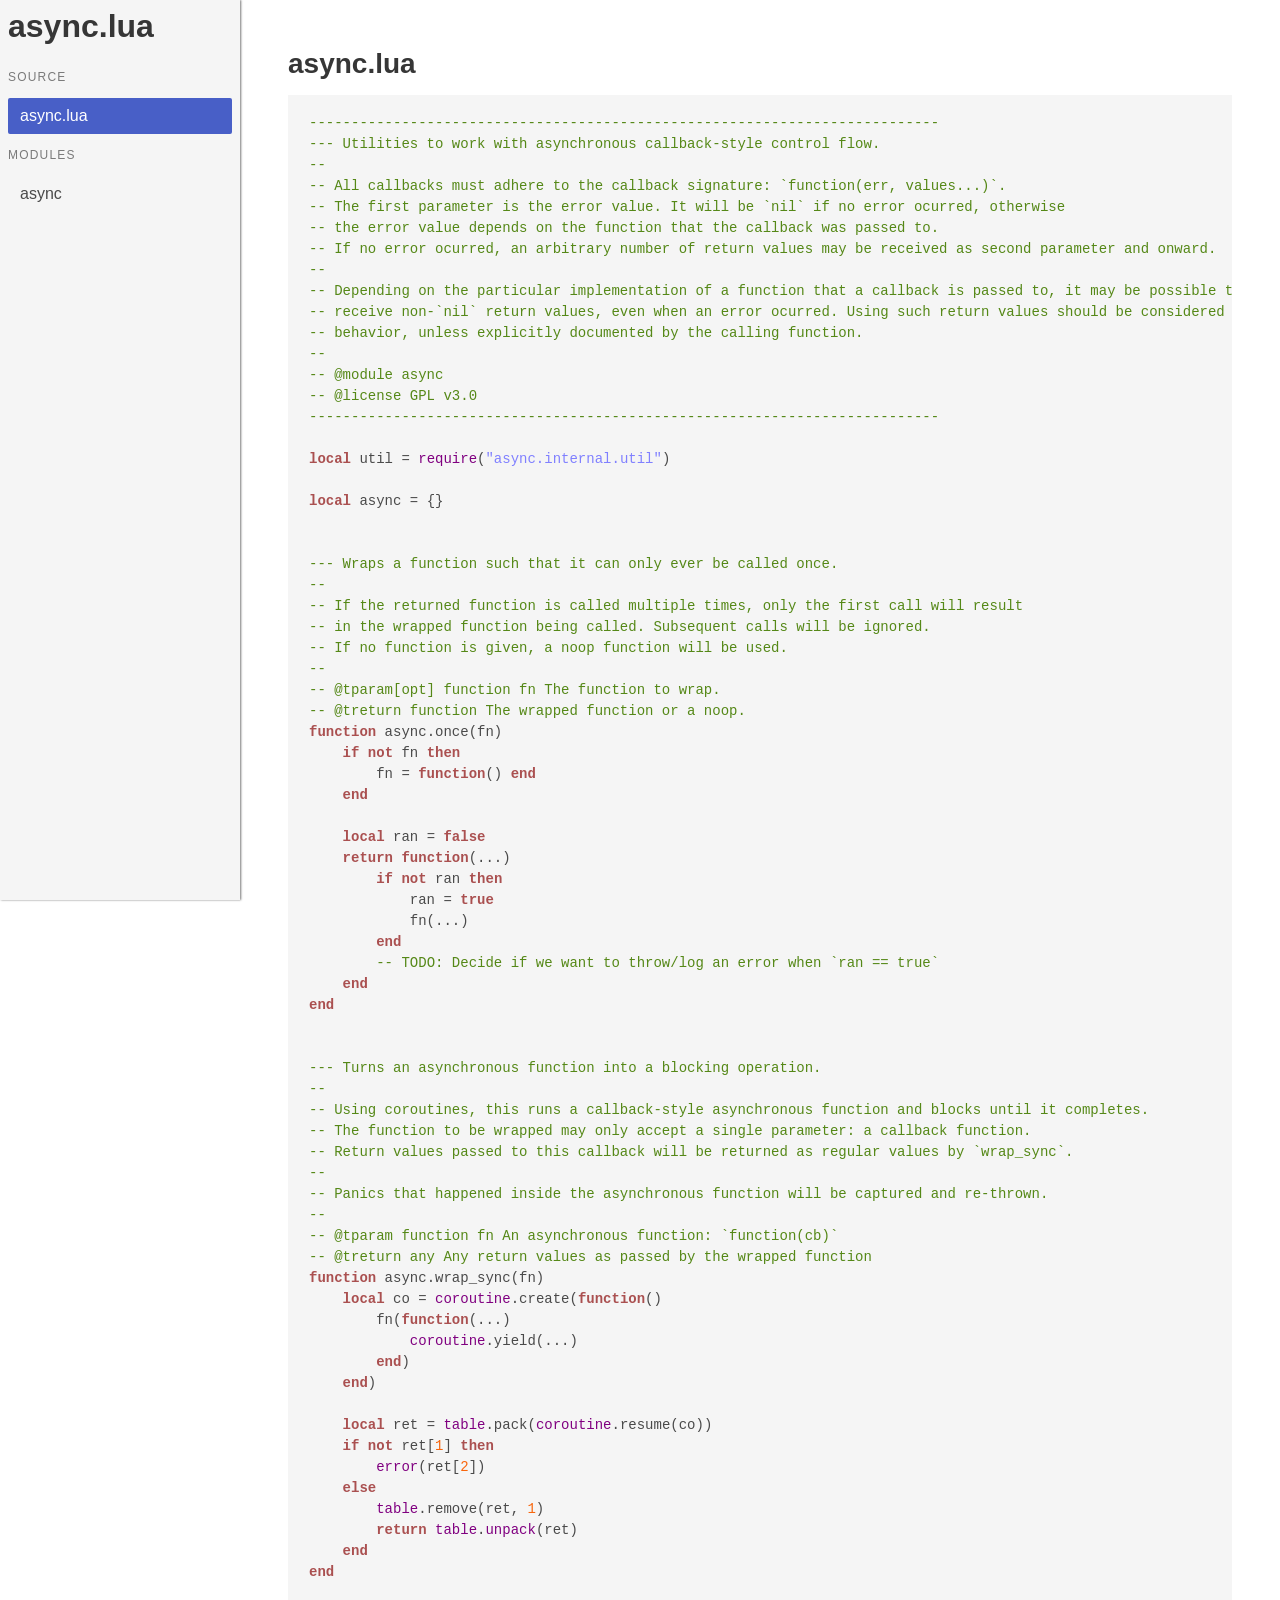
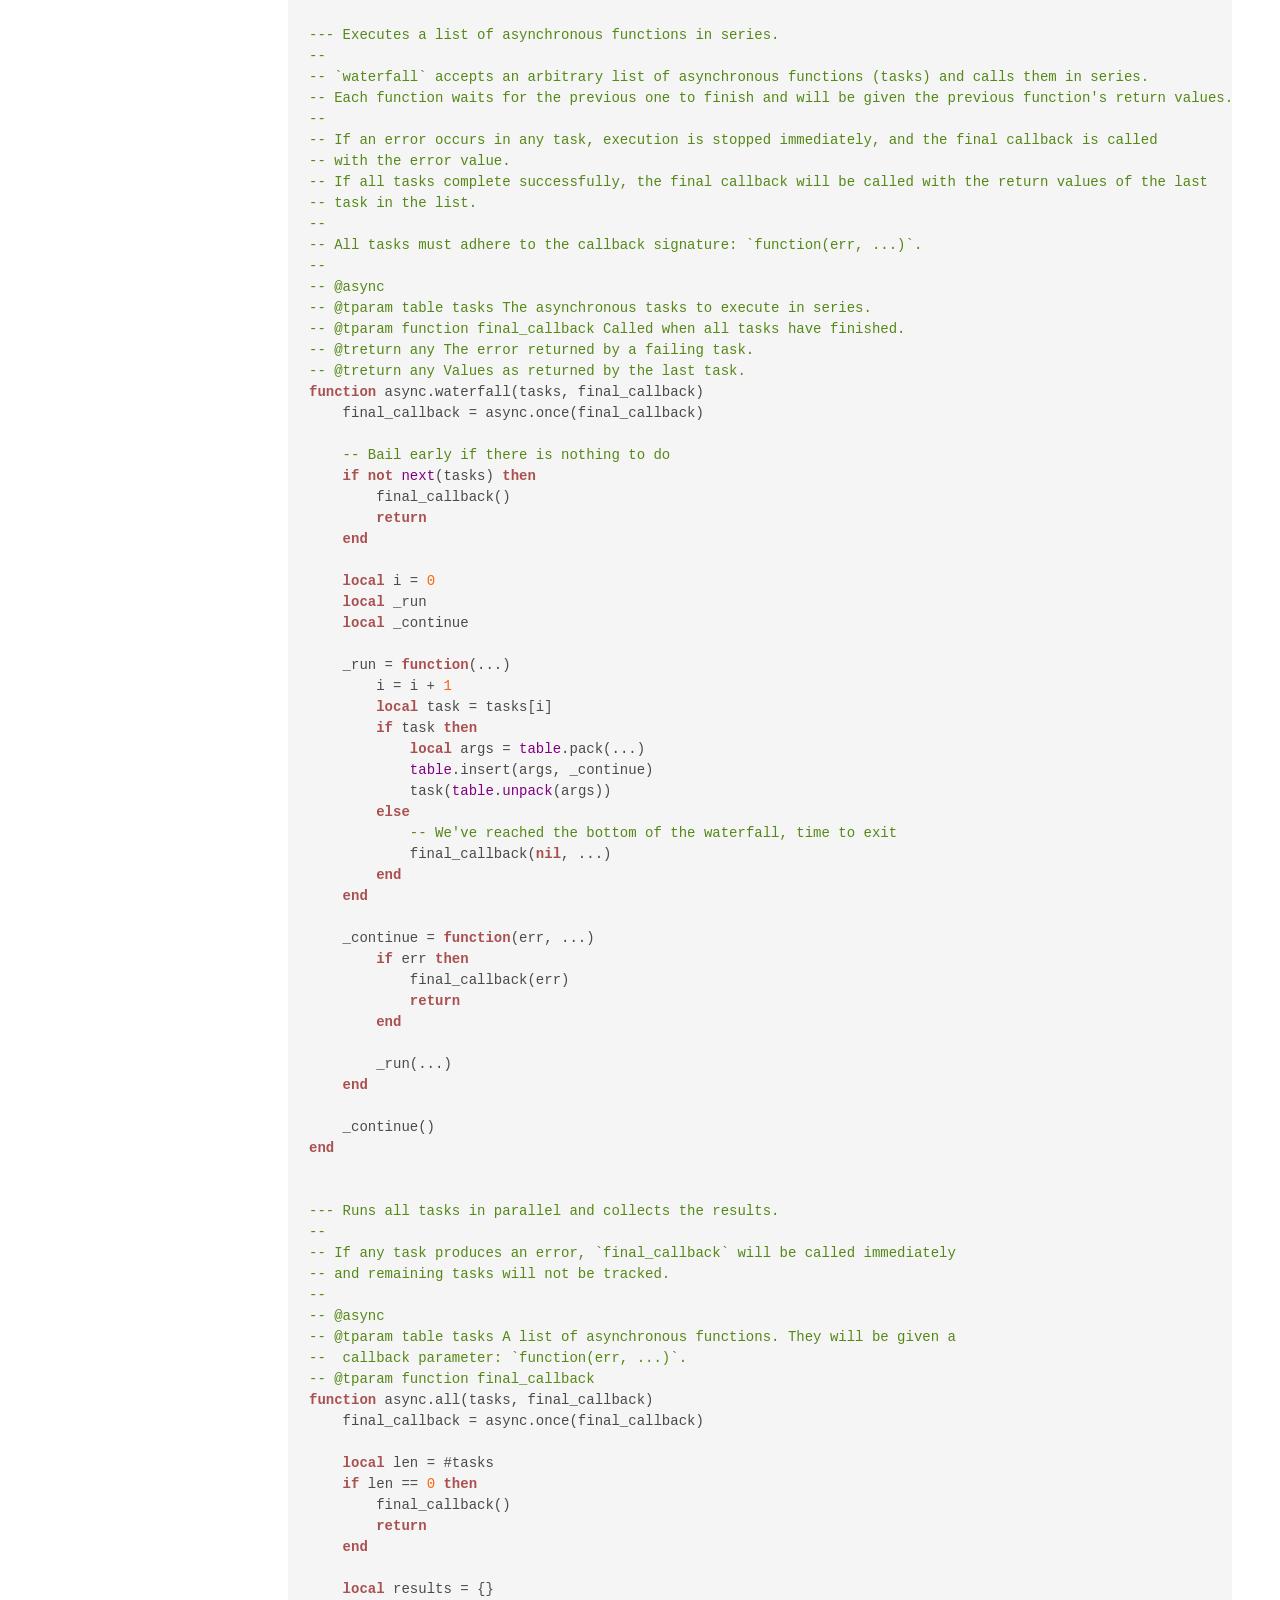
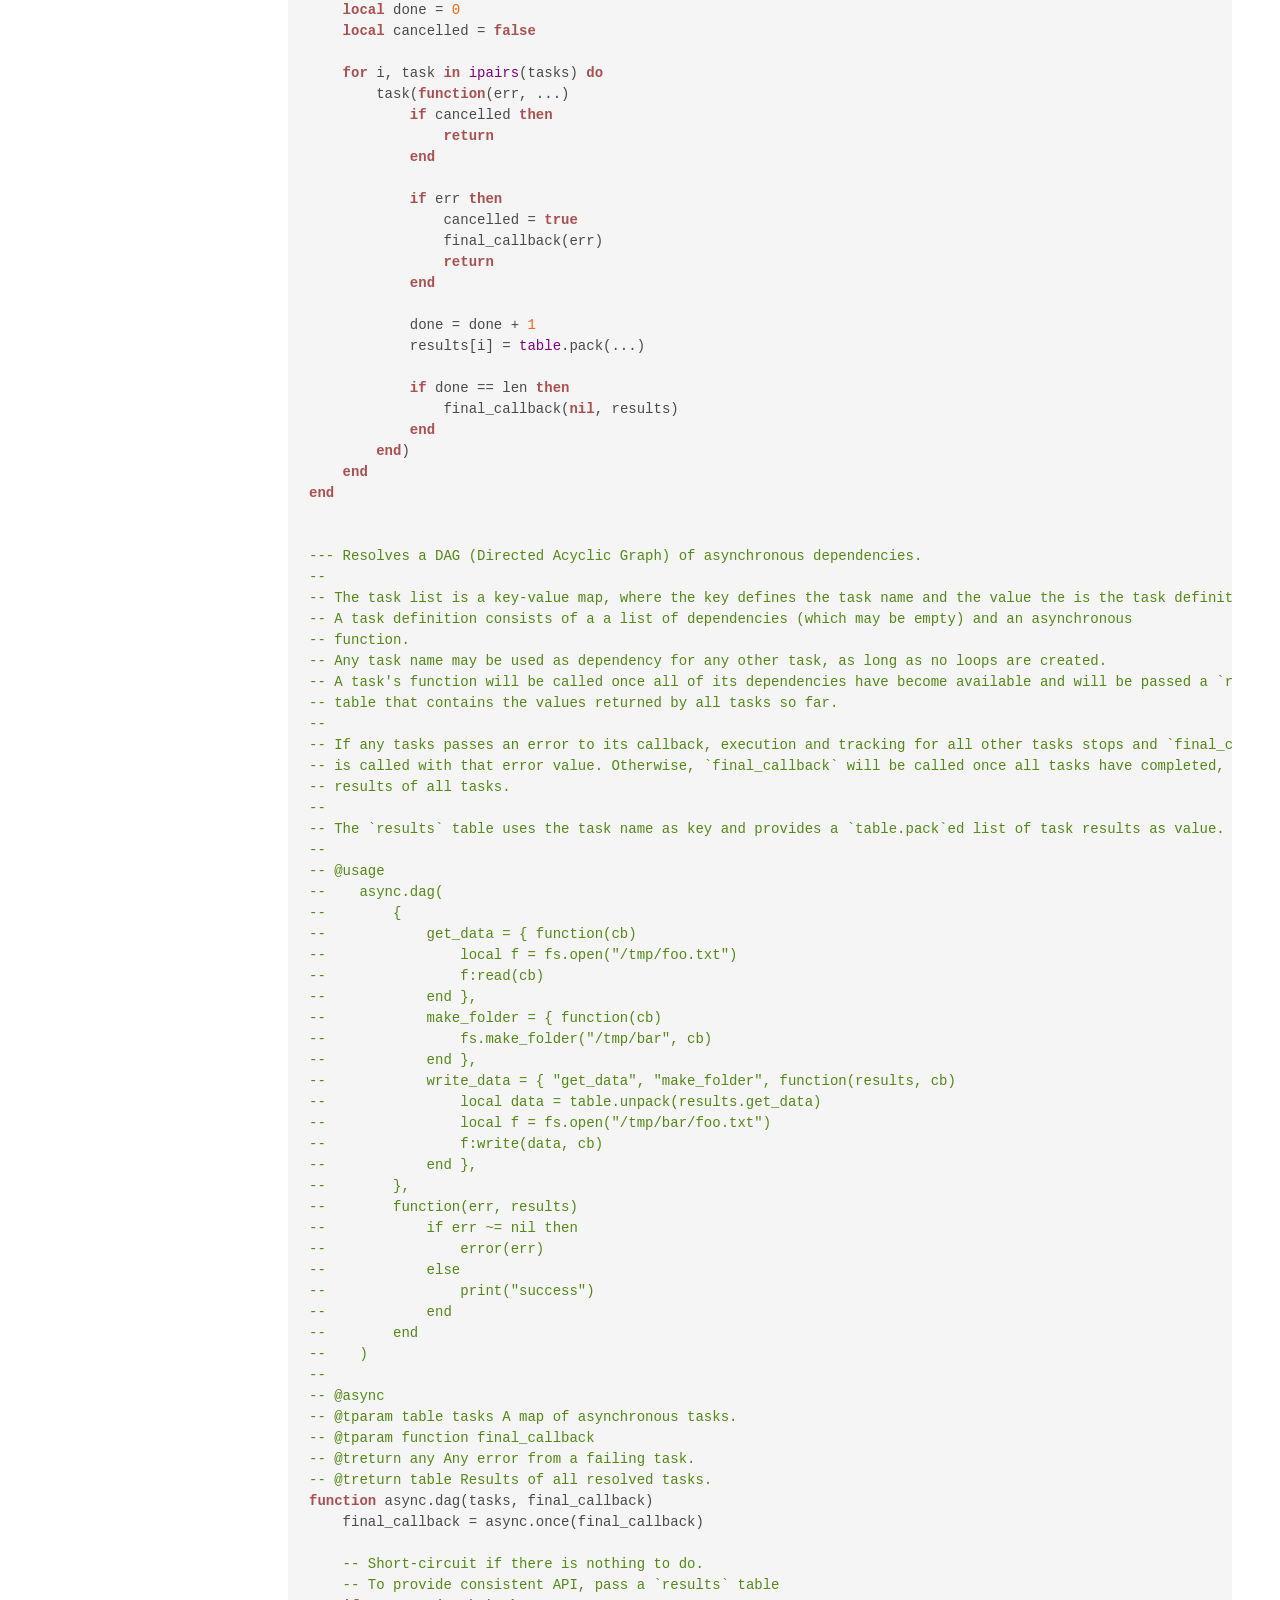
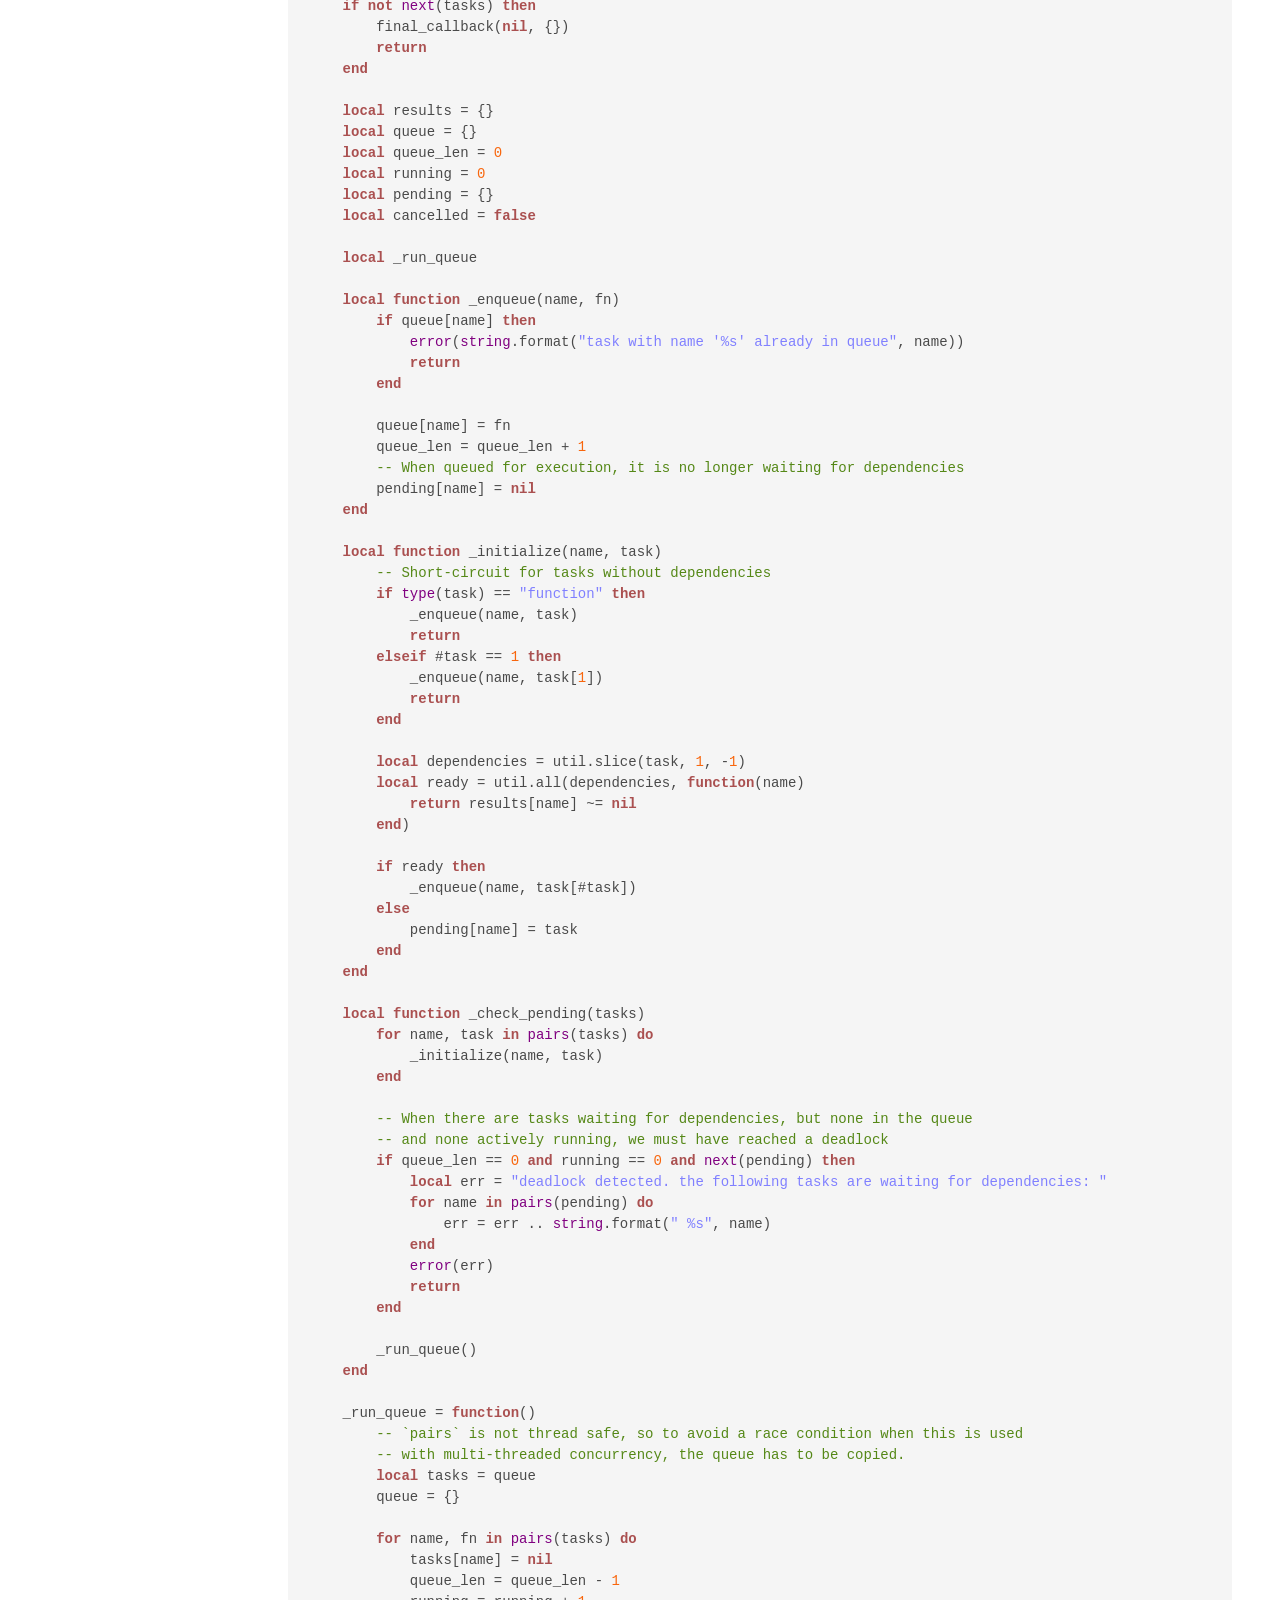
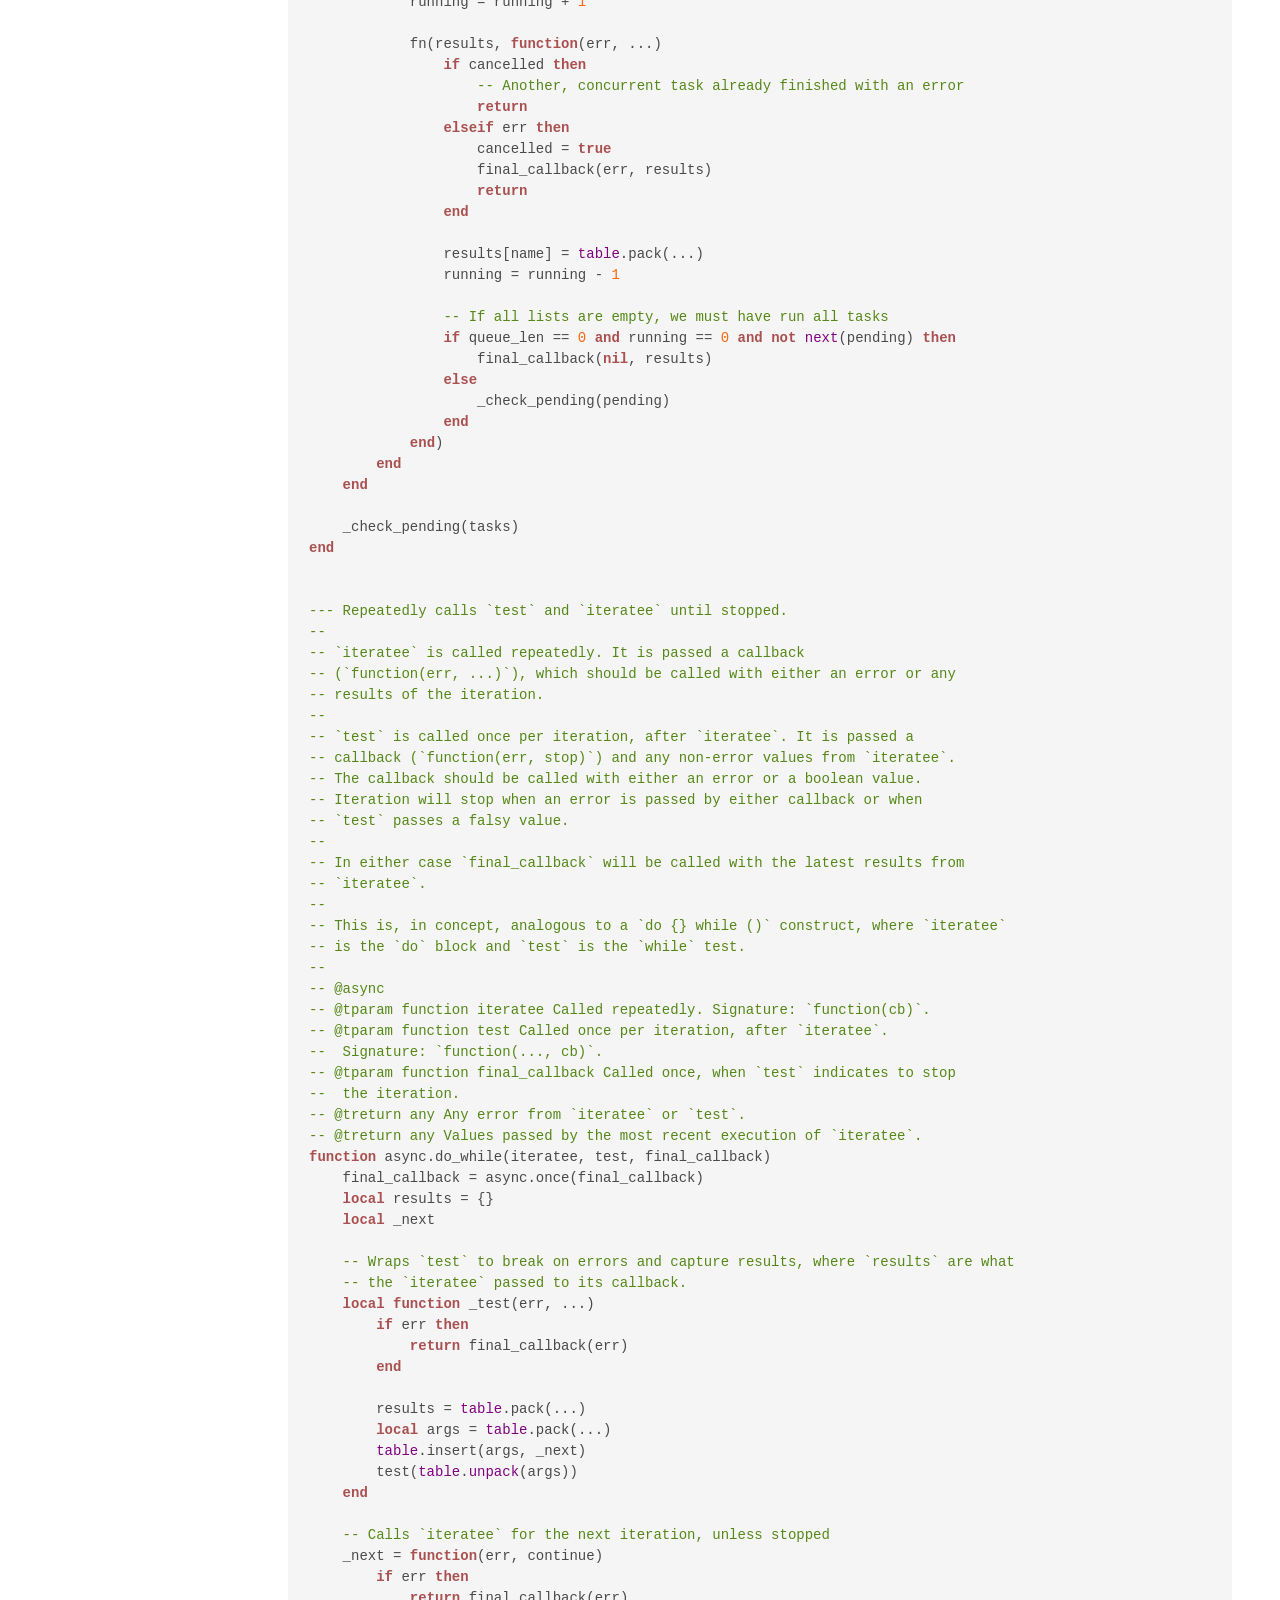
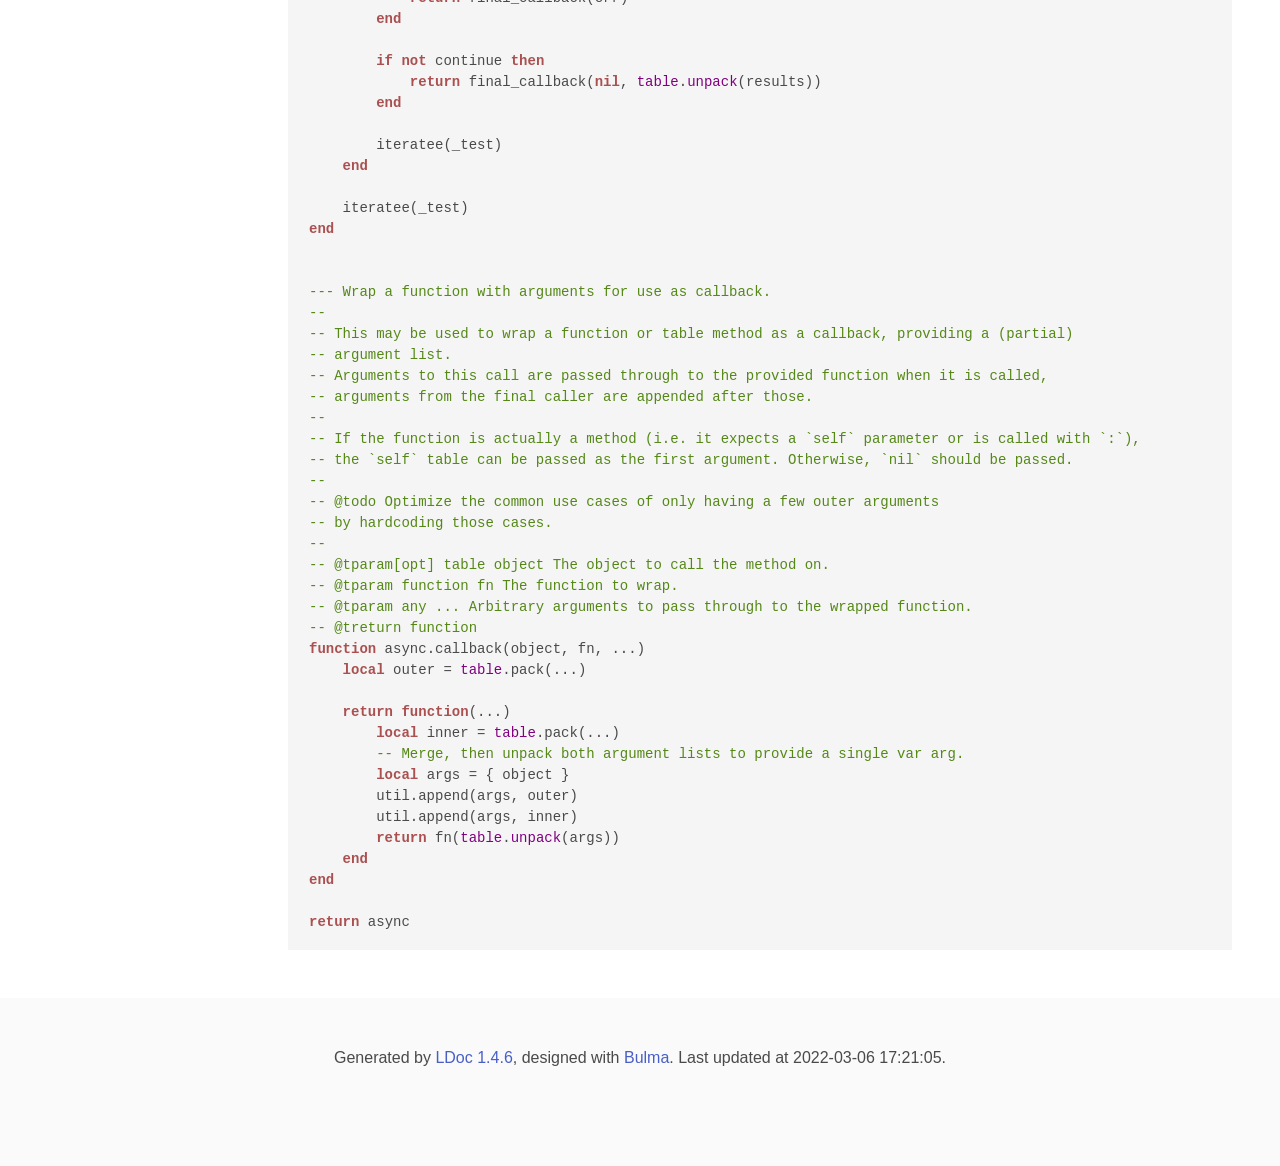
==== source/async.lua.html @ 1e143463 "Deploying to gh-pages from @ sclu1034/async.lua@92da6d0e9a7a178fa33b30aab7c114b4fce1d570 🚀" ====
<!DOCTYPE html>
<html lang="en">
<head>
    <meta charset="UTF-8">
    <meta http-equiv="X-UA-Compatible" content="IE=edge">
    <meta name="viewport" content="width=device-width, initial-scale=1.0">
    <title>async.lua</title>
    <link rel="stylesheet" href="../ldoc.css" type="text/css" />
</head>
<body>


<aside id="sidebar" class="has-background-white-ter">
    <h1 class="title">async.lua</h1>
    <nav class="menu">
        <p class="menu-label">Source</p>
        <ul class="menu-list">
            <li>
                <a class="is-active">async.lua</a>
                <ul>
                </ul>
            </li>
        </ul>
        <p class="menu-label">Modules</p>
        <ul class="menu-list">
            <li><a href="../index.html">async</a></li>
        </ul>
    </nav>
</aside>
<div id="content" class="content__wrapper">
    <section class="section section__raw-content">
        <div class="container content"><h2>async.lua</h2>
<pre>
<span class="comment">---------------------------------------------------------------------------
</span><span class="comment">--- Utilities to work with asynchronous callback-style control flow.
</span><span class="comment">--
</span><span class="comment">-- All callbacks must adhere to the callback signature: `function(err, values...)`.
</span><span class="comment">-- The first parameter is the error value. It will be `nil` if no error ocurred, otherwise
</span><span class="comment">-- the error value depends on the function that the callback was passed to.
</span><span class="comment">-- If no error ocurred, an arbitrary number of return values may be received as second parameter and onward.
</span><span class="comment">--
</span><span class="comment">-- Depending on the particular implementation of a function that a callback is passed to, it may be possible to
</span><span class="comment">-- receive non-`nil` return values, even when an error ocurred. Using such return values should be considered undefined
</span><span class="comment">-- behavior, unless explicitly documented by the calling function.
</span><span class="comment">--
</span><span class="comment">-- @module async
</span><span class="comment">-- @license GPL v3.0
</span><span class="comment">---------------------------------------------------------------------------
</span>
<span class="keyword">local</span> util = <span class="global">require</span>(<span class="string">"async.internal.util"</span>)

<span class="keyword">local</span> async = {}


<span class="comment">--- Wraps a function such that it can only ever be called once.
</span><span class="comment">--
</span><span class="comment">-- If the returned function is called multiple times, only the first call will result
</span><span class="comment">-- in the wrapped function being called. Subsequent calls will be ignored.
</span><span class="comment">-- If no function is given, a noop function will be used.
</span><span class="comment">--
</span><span class="comment">-- @tparam[opt] function fn The function to wrap.
</span><a id="30"></a><span class="comment">-- @treturn function The wrapped function or a noop.
</span><span class="keyword">function</span> async.once(fn)
    <span class="keyword">if</span> <span class="keyword">not</span> fn <span class="keyword">then</span>
        fn = <span class="keyword">function</span>() <span class="keyword">end</span>
    <span class="keyword">end</span>

    <span class="keyword">local</span> ran = <span class="keyword">false</span>
    <span class="keyword">return</span> <span class="keyword">function</span>(...)
        <span class="keyword">if</span> <span class="keyword">not</span> ran <span class="keyword">then</span>
            ran = <span class="keyword">true</span>
            fn(...)
        <span class="keyword">end</span>
        <span class="comment">-- TODO: Decide if we want to throw/log an error when `ran == true`
</span>    <span class="keyword">end</span>
<span class="keyword">end</span>


<span class="comment">--- Turns an asynchronous function into a blocking operation.
</span><span class="comment">--
</span><span class="comment">-- Using coroutines, this runs a callback-style asynchronous function and blocks until it completes.
</span><span class="comment">-- The function to be wrapped may only accept a single parameter: a callback function.
</span><span class="comment">-- Return values passed to this callback will be returned as regular values by `wrap_sync`.
</span><span class="comment">--
</span><span class="comment">-- Panics that happened inside the asynchronous function will be captured and re-thrown.
</span><span class="comment">--
</span><span class="comment">-- @tparam function fn An asynchronous function: `function(cb)`
</span><a id="56"></a><span class="comment">-- @treturn any Any return values as passed by the wrapped function
</span><span class="keyword">function</span> async.wrap_sync(fn)
    <span class="keyword">local</span> co = <span class="global">coroutine</span>.create(<span class="keyword">function</span>()
        fn(<span class="keyword">function</span>(...)
            <span class="global">coroutine</span>.yield(...)
        <span class="keyword">end</span>)
    <span class="keyword">end</span>)

    <span class="keyword">local</span> ret = <span class="global">table</span>.pack(<span class="global">coroutine</span>.resume(co))
    <span class="keyword">if</span> <span class="keyword">not</span> ret[<span class="number">1</span>] <span class="keyword">then</span>
        <span class="global">error</span>(ret[<span class="number">2</span>])
    <span class="keyword">else</span>
        <span class="global">table</span>.remove(ret, <span class="number">1</span>)
        <span class="keyword">return</span> <span class="global">table</span>.<span class="global">unpack</span>(ret)
    <span class="keyword">end</span>
<span class="keyword">end</span>


<span class="comment">--- Executes a list of asynchronous functions in series.
</span><span class="comment">--
</span><span class="comment">-- `waterfall` accepts an arbitrary list of asynchronous functions (tasks) and calls them in series.
</span><span class="comment">-- Each function waits for the previous one to finish and will be given the previous function's return values.
</span><span class="comment">--
</span><span class="comment">-- If an error occurs in any task, execution is stopped immediately, and the final callback is called
</span><span class="comment">-- with the error value.
</span><span class="comment">-- If all tasks complete successfully, the final callback will be called with the return values of the last
</span><span class="comment">-- task in the list.
</span><span class="comment">--
</span><span class="comment">-- All tasks must adhere to the callback signature: `function(err, ...)`.
</span><span class="comment">--
</span><span class="comment">-- @async
</span><span class="comment">-- @tparam table tasks The asynchronous tasks to execute in series.
</span><span class="comment">-- @tparam function final_callback Called when all tasks have finished.
</span><span class="comment">-- @treturn any The error returned by a failing task.
</span><a id="90"></a><span class="comment">-- @treturn any Values as returned by the last task.
</span><span class="keyword">function</span> async.waterfall(tasks, final_callback)
    final_callback = async.once(final_callback)

    <span class="comment">-- Bail early if there is nothing to do
</span>    <span class="keyword">if</span> <span class="keyword">not</span> <span class="global">next</span>(tasks) <span class="keyword">then</span>
        final_callback()
        <span class="keyword">return</span>
    <span class="keyword">end</span>

    <span class="keyword">local</span> i = <span class="number">0</span>
    <span class="keyword">local</span> _run
    <span class="keyword">local</span> _continue

    _run = <span class="keyword">function</span>(...)
        i = i + <span class="number">1</span>
        <span class="keyword">local</span> task = tasks[i]
        <span class="keyword">if</span> task <span class="keyword">then</span>
            <span class="keyword">local</span> args = <span class="global">table</span>.pack(...)
            <span class="global">table</span>.insert(args, _continue)
            task(<span class="global">table</span>.<span class="global">unpack</span>(args))
        <span class="keyword">else</span>
            <span class="comment">-- We've reached the bottom of the waterfall, time to exit
</span>            final_callback(<span class="keyword">nil</span>, ...)
        <span class="keyword">end</span>
    <span class="keyword">end</span>

    _continue = <span class="keyword">function</span>(err, ...)
        <span class="keyword">if</span> err <span class="keyword">then</span>
            final_callback(err)
            <span class="keyword">return</span>
        <span class="keyword">end</span>

        _run(...)
    <span class="keyword">end</span>

    _continue()
<span class="keyword">end</span>


<span class="comment">--- Runs all tasks in parallel and collects the results.
</span><span class="comment">--
</span><span class="comment">-- If any task produces an error, `final_callback` will be called immediately
</span><span class="comment">-- and remaining tasks will not be tracked.
</span><span class="comment">--
</span><span class="comment">-- @async
</span><span class="comment">-- @tparam table tasks A list of asynchronous functions. They will be given a
</span><span class="comment">--  callback parameter: `function(err, ...)`.
</span><a id="138"></a><span class="comment">-- @tparam function final_callback
</span><span class="keyword">function</span> async.all(tasks, final_callback)
    final_callback = async.once(final_callback)

    <span class="keyword">local</span> len = #tasks
    <span class="keyword">if</span> len == <span class="number">0</span> <span class="keyword">then</span>
        final_callback()
        <span class="keyword">return</span>
    <span class="keyword">end</span>

    <span class="keyword">local</span> results = {}
    <span class="keyword">local</span> done = <span class="number">0</span>
    <span class="keyword">local</span> cancelled = <span class="keyword">false</span>

    <span class="keyword">for</span> i, task <span class="keyword">in</span> <span class="global">ipairs</span>(tasks) <span class="keyword">do</span>
        task(<span class="keyword">function</span>(err, ...)
            <span class="keyword">if</span> cancelled <span class="keyword">then</span>
                <span class="keyword">return</span>
            <span class="keyword">end</span>

            <span class="keyword">if</span> err <span class="keyword">then</span>
                cancelled = <span class="keyword">true</span>
                final_callback(err)
                <span class="keyword">return</span>
            <span class="keyword">end</span>

            done = done + <span class="number">1</span>
            results[i] = <span class="global">table</span>.pack(...)

            <span class="keyword">if</span> done == len <span class="keyword">then</span>
                final_callback(<span class="keyword">nil</span>, results)
            <span class="keyword">end</span>
        <span class="keyword">end</span>)
    <span class="keyword">end</span>
<span class="keyword">end</span>


<span class="comment">--- Resolves a DAG (Directed Acyclic Graph) of asynchronous dependencies.
</span><span class="comment">--
</span><span class="comment">-- The task list is a key-value map, where the key defines the task name and the value the is the task definition.
</span><span class="comment">-- A task definition consists of a a list of dependencies (which may be empty) and an asynchronous
</span><span class="comment">-- function.
</span><span class="comment">-- Any task name may be used as dependency for any other task, as long as no loops are created.
</span><span class="comment">-- A task's function will be called once all of its dependencies have become available and will be passed a `results`
</span><span class="comment">-- table that contains the values returned by all tasks so far.
</span><span class="comment">--
</span><span class="comment">-- If any tasks passes an error to its callback, execution and tracking for all other tasks stops and `final_callback`
</span><span class="comment">-- is called with that error value. Otherwise, `final_callback` will be called once all tasks have completed, with the
</span><span class="comment">-- results of all tasks.
</span><span class="comment">--
</span><span class="comment">-- The `results` table uses the task name as key and provides a `table.pack`ed list of task results as value.
</span><span class="comment">--
</span><span class="comment">-- @usage
</span><span class="comment">--    async.dag(
</span><span class="comment">--        {
</span><span class="comment">--            get_data = { function(cb)
</span><span class="comment">--                local f = fs.open("/tmp/foo.txt")
</span><span class="comment">--                f:read(cb)
</span><span class="comment">--            end },
</span><span class="comment">--            make_folder = { function(cb)
</span><span class="comment">--                fs.make_folder("/tmp/bar", cb)
</span><span class="comment">--            end },
</span><span class="comment">--            write_data = { "get_data", "make_folder", function(results, cb)
</span><span class="comment">--                local data = table.unpack(results.get_data)
</span><span class="comment">--                local f = fs.open("/tmp/bar/foo.txt")
</span><span class="comment">--                f:write(data, cb)
</span><span class="comment">--            end },
</span><span class="comment">--        },
</span><span class="comment">--        function(err, results)
</span><span class="comment">--            if err ~= nil then
</span><span class="comment">--                error(err)
</span><span class="comment">--            else
</span><span class="comment">--                print("success")
</span><span class="comment">--            end
</span><span class="comment">--        end
</span><span class="comment">--    )
</span><span class="comment">--
</span><span class="comment">-- @async
</span><span class="comment">-- @tparam table tasks A map of asynchronous tasks.
</span><span class="comment">-- @tparam function final_callback
</span><span class="comment">-- @treturn any Any error from a failing task.
</span><a id="219"></a><span class="comment">-- @treturn table Results of all resolved tasks.
</span><span class="keyword">function</span> async.dag(tasks, final_callback)
    final_callback = async.once(final_callback)

    <span class="comment">-- Short-circuit if there is nothing to do.
</span>    <span class="comment">-- To provide consistent API, pass a `results` table
</span>    <span class="keyword">if</span> <span class="keyword">not</span> <span class="global">next</span>(tasks) <span class="keyword">then</span>
        final_callback(<span class="keyword">nil</span>, {})
        <span class="keyword">return</span>
    <span class="keyword">end</span>

    <span class="keyword">local</span> results = {}
    <span class="keyword">local</span> queue = {}
    <span class="keyword">local</span> queue_len = <span class="number">0</span>
    <span class="keyword">local</span> running = <span class="number">0</span>
    <span class="keyword">local</span> pending = {}
    <span class="keyword">local</span> cancelled = <span class="keyword">false</span>

    <span class="keyword">local</span> _run_queue

    <span class="keyword">local</span> <span class="keyword">function</span> _enqueue(name, fn)
        <span class="keyword">if</span> queue[name] <span class="keyword">then</span>
            <span class="global">error</span>(<span class="global">string</span>.format(<span class="string">"task with name '%s' already in queue"</span>, name))
            <span class="keyword">return</span>
        <span class="keyword">end</span>

        queue[name] = fn
        queue_len = queue_len + <span class="number">1</span>
        <span class="comment">-- When queued for execution, it is no longer waiting for dependencies
</span>        pending[name] = <span class="keyword">nil</span>
    <span class="keyword">end</span>

    <span class="keyword">local</span> <span class="keyword">function</span> _initialize(name, task)
        <span class="comment">-- Short-circuit for tasks without dependencies
</span>        <span class="keyword">if</span> <span class="global">type</span>(task) == <span class="string">"function"</span> <span class="keyword">then</span>
            _enqueue(name, task)
            <span class="keyword">return</span>
        <span class="keyword">elseif</span> #task == <span class="number">1</span> <span class="keyword">then</span>
            _enqueue(name, task[<span class="number">1</span>])
            <span class="keyword">return</span>
        <span class="keyword">end</span>

        <span class="keyword">local</span> dependencies = util.slice(task, <span class="number">1</span>, -<span class="number">1</span>)
        <span class="keyword">local</span> ready = util.all(dependencies, <span class="keyword">function</span>(name)
            <span class="keyword">return</span> results[name] ~= <span class="keyword">nil</span>
        <span class="keyword">end</span>)

        <span class="keyword">if</span> ready <span class="keyword">then</span>
            _enqueue(name, task[#task])
        <span class="keyword">else</span>
            pending[name] = task
        <span class="keyword">end</span>
    <span class="keyword">end</span>

    <span class="keyword">local</span> <span class="keyword">function</span> _check_pending(tasks)
        <span class="keyword">for</span> name, task <span class="keyword">in</span> <span class="global">pairs</span>(tasks) <span class="keyword">do</span>
            _initialize(name, task)
        <span class="keyword">end</span>

        <span class="comment">-- When there are tasks waiting for dependencies, but none in the queue
</span>        <span class="comment">-- and none actively running, we must have reached a deadlock
</span>        <span class="keyword">if</span> queue_len == <span class="number">0</span> <span class="keyword">and</span> running == <span class="number">0</span> <span class="keyword">and</span> <span class="global">next</span>(pending) <span class="keyword">then</span>
            <span class="keyword">local</span> err = <span class="string">"deadlock detected. the following tasks are waiting for dependencies: "</span>
            <span class="keyword">for</span> name <span class="keyword">in</span> <span class="global">pairs</span>(pending) <span class="keyword">do</span>
                err = err .. <span class="global">string</span>.format(<span class="string">" %s"</span>, name)
            <span class="keyword">end</span>
            <span class="global">error</span>(err)
            <span class="keyword">return</span>
        <span class="keyword">end</span>

        _run_queue()
    <span class="keyword">end</span>

    _run_queue = <span class="keyword">function</span>()
        <span class="comment">-- `pairs` is not thread safe, so to avoid a race condition when this is used
</span>        <span class="comment">-- with multi-threaded concurrency, the queue has to be copied.
</span>        <span class="keyword">local</span> tasks = queue
        queue = {}

        <span class="keyword">for</span> name, fn <span class="keyword">in</span> <span class="global">pairs</span>(tasks) <span class="keyword">do</span>
            tasks[name] = <span class="keyword">nil</span>
            queue_len = queue_len - <span class="number">1</span>
            running = running + <span class="number">1</span>

            fn(results, <span class="keyword">function</span>(err, ...)
                <span class="keyword">if</span> cancelled <span class="keyword">then</span>
                    <span class="comment">-- Another, concurrent task already finished with an error
</span>                    <span class="keyword">return</span>
                <span class="keyword">elseif</span> err <span class="keyword">then</span>
                    cancelled = <span class="keyword">true</span>
                    final_callback(err, results)
                    <span class="keyword">return</span>
                <span class="keyword">end</span>

                results[name] = <span class="global">table</span>.pack(...)
                running = running - <span class="number">1</span>

                <span class="comment">-- If all lists are empty, we must have run all tasks
</span>                <span class="keyword">if</span> queue_len == <span class="number">0</span> <span class="keyword">and</span> running == <span class="number">0</span> <span class="keyword">and</span> <span class="keyword">not</span> <span class="global">next</span>(pending) <span class="keyword">then</span>
                    final_callback(<span class="keyword">nil</span>, results)
                <span class="keyword">else</span>
                    _check_pending(pending)
                <span class="keyword">end</span>
            <span class="keyword">end</span>)
        <span class="keyword">end</span>
    <span class="keyword">end</span>

    _check_pending(tasks)
<span class="keyword">end</span>


<span class="comment">--- Repeatedly calls `test` and `iteratee` until stopped.
</span><span class="comment">--
</span><span class="comment">-- `iteratee` is called repeatedly. It is passed a callback
</span><span class="comment">-- (`function(err, ...)`), which should be called with either an error or any
</span><span class="comment">-- results of the iteration.
</span><span class="comment">--
</span><span class="comment">-- `test` is called once per iteration, after `iteratee`. It is passed a
</span><span class="comment">-- callback (`function(err, stop)`) and any non-error values from `iteratee`.
</span><span class="comment">-- The callback should be called with either an error or a boolean value.
</span><span class="comment">-- Iteration will stop when an error is passed by either callback or when
</span><span class="comment">-- `test` passes a falsy value.
</span><span class="comment">--
</span><span class="comment">-- In either case `final_callback` will be called with the latest results from
</span><span class="comment">-- `iteratee`.
</span><span class="comment">--
</span><span class="comment">-- This is, in concept, analogous to a `do {} while ()` construct, where `iteratee`
</span><span class="comment">-- is the `do` block and `test` is the `while` test.
</span><span class="comment">--
</span><span class="comment">-- @async
</span><span class="comment">-- @tparam function iteratee Called repeatedly. Signature: `function(cb)`.
</span><span class="comment">-- @tparam function test Called once per iteration, after `iteratee`.
</span><span class="comment">--  Signature: `function(..., cb)`.
</span><span class="comment">-- @tparam function final_callback Called once, when `test` indicates to stop
</span><span class="comment">--  the iteration.
</span><span class="comment">-- @treturn any Any error from `iteratee` or `test`.
</span><a id="355"></a><span class="comment">-- @treturn any Values passed by the most recent execution of `iteratee`.
</span><span class="keyword">function</span> async.do_while(iteratee, test, final_callback)
    final_callback = async.once(final_callback)
    <span class="keyword">local</span> results = {}
    <span class="keyword">local</span> _next

    <span class="comment">-- Wraps `test` to break on errors and capture results, where `results` are what
</span>    <span class="comment">-- the `iteratee` passed to its callback.
</span>    <span class="keyword">local</span> <span class="keyword">function</span> _test(err, ...)
        <span class="keyword">if</span> err <span class="keyword">then</span>
            <span class="keyword">return</span> final_callback(err)
        <span class="keyword">end</span>

        results = <span class="global">table</span>.pack(...)
        <span class="keyword">local</span> args = <span class="global">table</span>.pack(...)
        <span class="global">table</span>.insert(args, _next)
        test(<span class="global">table</span>.<span class="global">unpack</span>(args))
    <span class="keyword">end</span>

    <span class="comment">-- Calls `iteratee` for the next iteration, unless stopped
</span>    _next = <span class="keyword">function</span>(err, continue)
        <span class="keyword">if</span> err <span class="keyword">then</span>
            <span class="keyword">return</span> final_callback(err)
        <span class="keyword">end</span>

        <span class="keyword">if</span> <span class="keyword">not</span> continue <span class="keyword">then</span>
            <span class="keyword">return</span> final_callback(<span class="keyword">nil</span>, <span class="global">table</span>.<span class="global">unpack</span>(results))
        <span class="keyword">end</span>

        iteratee(_test)
    <span class="keyword">end</span>

    iteratee(_test)
<span class="keyword">end</span>


<span class="comment">--- Wrap a function with arguments for use as callback.
</span><span class="comment">--
</span><span class="comment">-- This may be used to wrap a function or table method as a callback, providing a (partial)
</span><span class="comment">-- argument list.
</span><span class="comment">-- Arguments to this call are passed through to the provided function when it is called,
</span><span class="comment">-- arguments from the final caller are appended after those.
</span><span class="comment">--
</span><span class="comment">-- If the function is actually a method (i.e. it expects a `self` parameter or is called with `:`),
</span><span class="comment">-- the `self` table can be passed as the first argument. Otherwise, `nil` should be passed.
</span><span class="comment">--
</span><span class="comment">-- @todo Optimize the common use cases of only having a few outer arguments
</span><span class="comment">-- by hardcoding those cases.
</span><span class="comment">--
</span><span class="comment">-- @tparam[opt] table object The object to call the method on.
</span><span class="comment">-- @tparam function fn The function to wrap.
</span><span class="comment">-- @tparam any ... Arbitrary arguments to pass through to the wrapped function.
</span><a id="407"></a><span class="comment">-- @treturn function
</span><span class="keyword">function</span> async.callback(object, fn, ...)
    <span class="keyword">local</span> outer = <span class="global">table</span>.pack(...)

    <span class="keyword">return</span> <span class="keyword">function</span>(...)
        <span class="keyword">local</span> inner = <span class="global">table</span>.pack(...)
        <span class="comment">-- Merge, then unpack both argument lists to provide a single var arg.
</span>        <span class="keyword">local</span> args = { object }
        util.append(args, outer)
        util.append(args, inner)
        <span class="keyword">return</span> fn(<span class="global">table</span>.<span class="global">unpack</span>(args))
    <span class="keyword">end</span>
<span class="keyword">end</span>

<span class="keyword">return</span> async</pre>
</div>
    </section>
</div>

<footer class="footer">
    <div class="content has-text-centered">
        Generated by <a href="https://github/com/stevendonovan/LDoc">LDoc 1.4.6</a>, designed with <a href="https://github.com/jgthms/bulma">Bulma</a>. Last updated at 2022-03-06 17:21:05.
    </div>
</footer>

</body>
</html>
---- ldoc.css ----
/* Bulma Base */
/*! minireset.css v0.0.6 | MIT License | github.com/jgthms/minireset.css */
html,
body,
p,
ol,
ul,
li,
dl,
dt,
dd,
blockquote,
figure,
fieldset,
legend,
textarea,
pre,
iframe,
hr,
h1,
h2,
h3,
h4,
h5,
h6 {
  margin: 0;
  padding: 0;
}

h1,
h2,
h3,
h4,
h5,
h6 {
  font-size: 100%;
  font-weight: normal;
}

ul {
  list-style: none;
}

button,
input,
select,
textarea {
  margin: 0;
}

html {
  box-sizing: border-box;
}

*, *::before, *::after {
  box-sizing: inherit;
}

img,
video {
  height: auto;
  max-width: 100%;
}

iframe {
  border: 0;
}

table {
  border-collapse: collapse;
  border-spacing: 0;
}

td,
th {
  padding: 0;
}
td:not([align]),
th:not([align]) {
  text-align: inherit;
}

html {
  background-color: white;
  font-size: 16px;
  -moz-osx-font-smoothing: grayscale;
  -webkit-font-smoothing: antialiased;
  min-width: 300px;
  overflow-x: hidden;
  overflow-y: scroll;
  text-rendering: optimizeLegibility;
  text-size-adjust: 100%;
}

article,
aside,
figure,
footer,
header,
hgroup,
section {
  display: block;
}

body,
button,
input,
optgroup,
select,
textarea {
  font-family: BlinkMacSystemFont, -apple-system, "Segoe UI", "Roboto", "Oxygen", "Ubuntu", "Cantarell", "Fira Sans", "Droid Sans", "Helvetica Neue", "Helvetica", "Arial", sans-serif;
}

code,
pre {
  -moz-osx-font-smoothing: auto;
  -webkit-font-smoothing: auto;
  font-family: monospace;
}

body {
  color: #4a4a4a;
  font-size: 1em;
  font-weight: 400;
  line-height: 1.5;
}

a {
  color: #485fc7;
  cursor: pointer;
  text-decoration: none;
}
a strong {
  color: currentColor;
}
a:hover {
  color: #363636;
}

code {
  background-color: whitesmoke;
  color: #da1039;
  font-size: 0.875em;
  font-weight: normal;
  padding: 0.25em 0.5em 0.25em;
}

hr {
  background-color: whitesmoke;
  border: none;
  display: block;
  height: 2px;
  margin: 1.5rem 0;
}

img {
  height: auto;
  max-width: 100%;
}

input[type=checkbox],
input[type=radio] {
  vertical-align: baseline;
}

small {
  font-size: 0.875em;
}

span {
  font-style: inherit;
  font-weight: inherit;
}

strong {
  color: #363636;
  font-weight: 700;
}

fieldset {
  border: none;
}

pre {
  -webkit-overflow-scrolling: touch;
  background-color: whitesmoke;
  color: #4a4a4a;
  font-size: 0.875em;
  overflow-x: auto;
  padding: 1.25rem 1.5rem;
  white-space: pre;
  word-wrap: normal;
}
pre code {
  background-color: transparent;
  color: currentColor;
  font-size: 1em;
  padding: 0;
}

table td,
table th {
  vertical-align: top;
}
table td:not([align]),
table th:not([align]) {
  text-align: inherit;
}
table th {
  color: #363636;
}

@keyframes spinAround {
  from {
    transform: rotate(0deg);
  }
  to {
    transform: rotate(359deg);
  }
}
/* Bulma Helpers */
.has-text-white {
  color: white !important;
}

a.has-text-white:hover, a.has-text-white:focus {
  color: #e6e6e6 !important;
}

.has-background-white {
  background-color: white !important;
}

.has-text-black {
  color: #0a0a0a !important;
}

a.has-text-black:hover, a.has-text-black:focus {
  color: black !important;
}

.has-background-black {
  background-color: #0a0a0a !important;
}

.has-text-light {
  color: whitesmoke !important;
}

a.has-text-light:hover, a.has-text-light:focus {
  color: #dbdbdb !important;
}

.has-background-light {
  background-color: whitesmoke !important;
}

.has-text-dark {
  color: #363636 !important;
}

a.has-text-dark:hover, a.has-text-dark:focus {
  color: #1c1c1c !important;
}

.has-background-dark {
  background-color: #363636 !important;
}

.has-text-primary {
  color: #00d1b2 !important;
}

a.has-text-primary:hover, a.has-text-primary:focus {
  color: #009e86 !important;
}

.has-background-primary {
  background-color: #00d1b2 !important;
}

.has-text-primary-light {
  color: #ebfffc !important;
}

a.has-text-primary-light:hover, a.has-text-primary-light:focus {
  color: #b8fff4 !important;
}

.has-background-primary-light {
  background-color: #ebfffc !important;
}

.has-text-primary-dark {
  color: #00947e !important;
}

a.has-text-primary-dark:hover, a.has-text-primary-dark:focus {
  color: #00c7a9 !important;
}

.has-background-primary-dark {
  background-color: #00947e !important;
}

.has-text-link {
  color: #485fc7 !important;
}

a.has-text-link:hover, a.has-text-link:focus {
  color: #3449a8 !important;
}

.has-background-link {
  background-color: #485fc7 !important;
}

.has-text-link-light {
  color: #eff1fa !important;
}

a.has-text-link-light:hover, a.has-text-link-light:focus {
  color: #c8cfee !important;
}

.has-background-link-light {
  background-color: #eff1fa !important;
}

.has-text-link-dark {
  color: #3850b7 !important;
}

a.has-text-link-dark:hover, a.has-text-link-dark:focus {
  color: #576dcb !important;
}

.has-background-link-dark {
  background-color: #3850b7 !important;
}

.has-text-info {
  color: #3e8ed0 !important;
}

a.has-text-info:hover, a.has-text-info:focus {
  color: #2b74b1 !important;
}

.has-background-info {
  background-color: #3e8ed0 !important;
}

.has-text-info-light {
  color: #eff5fb !important;
}

a.has-text-info-light:hover, a.has-text-info-light:focus {
  color: #c6ddf1 !important;
}

.has-background-info-light {
  background-color: #eff5fb !important;
}

.has-text-info-dark {
  color: #296fa8 !important;
}

a.has-text-info-dark:hover, a.has-text-info-dark:focus {
  color: #368ace !important;
}

.has-background-info-dark {
  background-color: #296fa8 !important;
}

.has-text-success {
  color: #48c78e !important;
}

a.has-text-success:hover, a.has-text-success:focus {
  color: #34a873 !important;
}

.has-background-success {
  background-color: #48c78e !important;
}

.has-text-success-light {
  color: #effaf5 !important;
}

a.has-text-success-light:hover, a.has-text-success-light:focus {
  color: #c8eedd !important;
}

.has-background-success-light {
  background-color: #effaf5 !important;
}

.has-text-success-dark {
  color: #257953 !important;
}

a.has-text-success-dark:hover, a.has-text-success-dark:focus {
  color: #31a06e !important;
}

.has-background-success-dark {
  background-color: #257953 !important;
}

.has-text-warning {
  color: #ffe08a !important;
}

a.has-text-warning:hover, a.has-text-warning:focus {
  color: #ffd257 !important;
}

.has-background-warning {
  background-color: #ffe08a !important;
}

.has-text-warning-light {
  color: #fffaeb !important;
}

a.has-text-warning-light:hover, a.has-text-warning-light:focus {
  color: #ffecb8 !important;
}

.has-background-warning-light {
  background-color: #fffaeb !important;
}

.has-text-warning-dark {
  color: #946c00 !important;
}

a.has-text-warning-dark:hover, a.has-text-warning-dark:focus {
  color: #c79200 !important;
}

.has-background-warning-dark {
  background-color: #946c00 !important;
}

.has-text-danger {
  color: #f14668 !important;
}

a.has-text-danger:hover, a.has-text-danger:focus {
  color: #ee1742 !important;
}

.has-background-danger {
  background-color: #f14668 !important;
}

.has-text-danger-light {
  color: #feecf0 !important;
}

a.has-text-danger-light:hover, a.has-text-danger-light:focus {
  color: #fabdc9 !important;
}

.has-background-danger-light {
  background-color: #feecf0 !important;
}

.has-text-danger-dark {
  color: #cc0f35 !important;
}

a.has-text-danger-dark:hover, a.has-text-danger-dark:focus {
  color: #ee2049 !important;
}

.has-background-danger-dark {
  background-color: #cc0f35 !important;
}

.has-text-black-bis {
  color: #121212 !important;
}

.has-background-black-bis {
  background-color: #121212 !important;
}

.has-text-black-ter {
  color: #242424 !important;
}

.has-background-black-ter {
  background-color: #242424 !important;
}

.has-text-grey-darker {
  color: #363636 !important;
}

.has-background-grey-darker {
  background-color: #363636 !important;
}

.has-text-grey-dark {
  color: #4a4a4a !important;
}

.has-background-grey-dark {
  background-color: #4a4a4a !important;
}

.has-text-grey {
  color: #7a7a7a !important;
}

.has-background-grey {
  background-color: #7a7a7a !important;
}

.has-text-grey-light {
  color: #b5b5b5 !important;
}

.has-background-grey-light {
  background-color: #b5b5b5 !important;
}

.has-text-grey-lighter {
  color: #dbdbdb !important;
}

.has-background-grey-lighter {
  background-color: #dbdbdb !important;
}

.has-text-white-ter {
  color: whitesmoke !important;
}

.has-background-white-ter {
  background-color: whitesmoke !important;
}

.has-text-white-bis {
  color: #fafafa !important;
}

.has-background-white-bis {
  background-color: #fafafa !important;
}

.is-flex-direction-row {
  flex-direction: row !important;
}

.is-flex-direction-row-reverse {
  flex-direction: row-reverse !important;
}

.is-flex-direction-column {
  flex-direction: column !important;
}

.is-flex-direction-column-reverse {
  flex-direction: column-reverse !important;
}

.is-flex-wrap-nowrap {
  flex-wrap: nowrap !important;
}

.is-flex-wrap-wrap {
  flex-wrap: wrap !important;
}

.is-flex-wrap-wrap-reverse {
  flex-wrap: wrap-reverse !important;
}

.is-justify-content-flex-start {
  justify-content: flex-start !important;
}

.is-justify-content-flex-end {
  justify-content: flex-end !important;
}

.is-justify-content-center {
  justify-content: center !important;
}

.is-justify-content-space-between {
  justify-content: space-between !important;
}

.is-justify-content-space-around {
  justify-content: space-around !important;
}

.is-justify-content-space-evenly {
  justify-content: space-evenly !important;
}

.is-justify-content-start {
  justify-content: start !important;
}

.is-justify-content-end {
  justify-content: end !important;
}

.is-justify-content-left {
  justify-content: left !important;
}

.is-justify-content-right {
  justify-content: right !important;
}

.is-align-content-flex-start {
  align-content: flex-start !important;
}

.is-align-content-flex-end {
  align-content: flex-end !important;
}

.is-align-content-center {
  align-content: center !important;
}

.is-align-content-space-between {
  align-content: space-between !important;
}

.is-align-content-space-around {
  align-content: space-around !important;
}

.is-align-content-space-evenly {
  align-content: space-evenly !important;
}

.is-align-content-stretch {
  align-content: stretch !important;
}

.is-align-content-start {
  align-content: start !important;
}

.is-align-content-end {
  align-content: end !important;
}

.is-align-content-baseline {
  align-content: baseline !important;
}

.is-align-items-stretch {
  align-items: stretch !important;
}

.is-align-items-flex-start {
  align-items: flex-start !important;
}

.is-align-items-flex-end {
  align-items: flex-end !important;
}

.is-align-items-center {
  align-items: center !important;
}

.is-align-items-baseline {
  align-items: baseline !important;
}

.is-align-items-start {
  align-items: start !important;
}

.is-align-items-end {
  align-items: end !important;
}

.is-align-items-self-start {
  align-items: self-start !important;
}

.is-align-items-self-end {
  align-items: self-end !important;
}

.is-align-self-auto {
  align-self: auto !important;
}

.is-align-self-flex-start {
  align-self: flex-start !important;
}

.is-align-self-flex-end {
  align-self: flex-end !important;
}

.is-align-self-center {
  align-self: center !important;
}

.is-align-self-baseline {
  align-self: baseline !important;
}

.is-align-self-stretch {
  align-self: stretch !important;
}

.is-flex-grow-0 {
  flex-grow: 0 !important;
}

.is-flex-grow-1 {
  flex-grow: 1 !important;
}

.is-flex-grow-2 {
  flex-grow: 2 !important;
}

.is-flex-grow-3 {
  flex-grow: 3 !important;
}

.is-flex-grow-4 {
  flex-grow: 4 !important;
}

.is-flex-grow-5 {
  flex-grow: 5 !important;
}

.is-flex-shrink-0 {
  flex-shrink: 0 !important;
}

.is-flex-shrink-1 {
  flex-shrink: 1 !important;
}

.is-flex-shrink-2 {
  flex-shrink: 2 !important;
}

.is-flex-shrink-3 {
  flex-shrink: 3 !important;
}

.is-flex-shrink-4 {
  flex-shrink: 4 !important;
}

.is-flex-shrink-5 {
  flex-shrink: 5 !important;
}

.is-clearfix::after {
  clear: both;
  content: " ";
  display: table;
}

.is-pulled-left {
  float: left !important;
}

.is-pulled-right {
  float: right !important;
}

.is-radiusless {
  border-radius: 0 !important;
}

.is-shadowless {
  box-shadow: none !important;
}

.is-clickable {
  cursor: pointer !important;
  pointer-events: all !important;
}

.is-clipped {
  overflow: hidden !important;
}

.is-relative {
  position: relative !important;
}

.is-marginless {
  margin: 0 !important;
}

.is-paddingless {
  padding: 0 !important;
}

.m-0 {
  margin: 0 !important;
}

.mt-0 {
  margin-top: 0 !important;
}

.mr-0 {
  margin-right: 0 !important;
}

.mb-0 {
  margin-bottom: 0 !important;
}

.ml-0 {
  margin-left: 0 !important;
}

.mx-0 {
  margin-left: 0 !important;
  margin-right: 0 !important;
}

.my-0 {
  margin-top: 0 !important;
  margin-bottom: 0 !important;
}

.m-1 {
  margin: 0.25rem !important;
}

.mt-1 {
  margin-top: 0.25rem !important;
}

.mr-1 {
  margin-right: 0.25rem !important;
}

.mb-1 {
  margin-bottom: 0.25rem !important;
}

.ml-1 {
  margin-left: 0.25rem !important;
}

.mx-1 {
  margin-left: 0.25rem !important;
  margin-right: 0.25rem !important;
}

.my-1 {
  margin-top: 0.25rem !important;
  margin-bottom: 0.25rem !important;
}

.m-2 {
  margin: 0.5rem !important;
}

.mt-2 {
  margin-top: 0.5rem !important;
}

.mr-2 {
  margin-right: 0.5rem !important;
}

.mb-2 {
  margin-bottom: 0.5rem !important;
}

.ml-2 {
  margin-left: 0.5rem !important;
}

.mx-2 {
  margin-left: 0.5rem !important;
  margin-right: 0.5rem !important;
}

.my-2 {
  margin-top: 0.5rem !important;
  margin-bottom: 0.5rem !important;
}

.m-3 {
  margin: 0.75rem !important;
}

.mt-3 {
  margin-top: 0.75rem !important;
}

.mr-3 {
  margin-right: 0.75rem !important;
}

.mb-3 {
  margin-bottom: 0.75rem !important;
}

.ml-3 {
  margin-left: 0.75rem !important;
}

.mx-3 {
  margin-left: 0.75rem !important;
  margin-right: 0.75rem !important;
}

.my-3 {
  margin-top: 0.75rem !important;
  margin-bottom: 0.75rem !important;
}

.m-4 {
  margin: 1rem !important;
}

.mt-4 {
  margin-top: 1rem !important;
}

.mr-4 {
  margin-right: 1rem !important;
}

.mb-4 {
  margin-bottom: 1rem !important;
}

.ml-4 {
  margin-left: 1rem !important;
}

.mx-4 {
  margin-left: 1rem !important;
  margin-right: 1rem !important;
}

.my-4 {
  margin-top: 1rem !important;
  margin-bottom: 1rem !important;
}

.m-5 {
  margin: 1.5rem !important;
}

.mt-5 {
  margin-top: 1.5rem !important;
}

.mr-5 {
  margin-right: 1.5rem !important;
}

.mb-5 {
  margin-bottom: 1.5rem !important;
}

.ml-5 {
  margin-left: 1.5rem !important;
}

.mx-5 {
  margin-left: 1.5rem !important;
  margin-right: 1.5rem !important;
}

.my-5 {
  margin-top: 1.5rem !important;
  margin-bottom: 1.5rem !important;
}

.m-6 {
  margin: 3rem !important;
}

.mt-6 {
  margin-top: 3rem !important;
}

.mr-6 {
  margin-right: 3rem !important;
}

.mb-6 {
  margin-bottom: 3rem !important;
}

.ml-6 {
  margin-left: 3rem !important;
}

.mx-6 {
  margin-left: 3rem !important;
  margin-right: 3rem !important;
}

.my-6 {
  margin-top: 3rem !important;
  margin-bottom: 3rem !important;
}

.m-auto {
  margin: auto !important;
}

.mt-auto {
  margin-top: auto !important;
}

.mr-auto {
  margin-right: auto !important;
}

.mb-auto {
  margin-bottom: auto !important;
}

.ml-auto {
  margin-left: auto !important;
}

.mx-auto {
  margin-left: auto !important;
  margin-right: auto !important;
}

.my-auto {
  margin-top: auto !important;
  margin-bottom: auto !important;
}

.p-0 {
  padding: 0 !important;
}

.pt-0 {
  padding-top: 0 !important;
}

.pr-0 {
  padding-right: 0 !important;
}

.pb-0 {
  padding-bottom: 0 !important;
}

.pl-0 {
  padding-left: 0 !important;
}

.px-0 {
  padding-left: 0 !important;
  padding-right: 0 !important;
}

.py-0 {
  padding-top: 0 !important;
  padding-bottom: 0 !important;
}

.p-1 {
  padding: 0.25rem !important;
}

.pt-1 {
  padding-top: 0.25rem !important;
}

.pr-1 {
  padding-right: 0.25rem !important;
}

.pb-1 {
  padding-bottom: 0.25rem !important;
}

.pl-1 {
  padding-left: 0.25rem !important;
}

.px-1 {
  padding-left: 0.25rem !important;
  padding-right: 0.25rem !important;
}

.py-1 {
  padding-top: 0.25rem !important;
  padding-bottom: 0.25rem !important;
}

.p-2 {
  padding: 0.5rem !important;
}

.pt-2 {
  padding-top: 0.5rem !important;
}

.pr-2 {
  padding-right: 0.5rem !important;
}

.pb-2 {
  padding-bottom: 0.5rem !important;
}

.pl-2 {
  padding-left: 0.5rem !important;
}

.px-2 {
  padding-left: 0.5rem !important;
  padding-right: 0.5rem !important;
}

.py-2 {
  padding-top: 0.5rem !important;
  padding-bottom: 0.5rem !important;
}

.p-3 {
  padding: 0.75rem !important;
}

.pt-3 {
  padding-top: 0.75rem !important;
}

.pr-3 {
  padding-right: 0.75rem !important;
}

.pb-3 {
  padding-bottom: 0.75rem !important;
}

.pl-3 {
  padding-left: 0.75rem !important;
}

.px-3 {
  padding-left: 0.75rem !important;
  padding-right: 0.75rem !important;
}

.py-3 {
  padding-top: 0.75rem !important;
  padding-bottom: 0.75rem !important;
}

.p-4 {
  padding: 1rem !important;
}

.pt-4 {
  padding-top: 1rem !important;
}

.pr-4 {
  padding-right: 1rem !important;
}

.pb-4 {
  padding-bottom: 1rem !important;
}

.pl-4 {
  padding-left: 1rem !important;
}

.px-4 {
  padding-left: 1rem !important;
  padding-right: 1rem !important;
}

.py-4 {
  padding-top: 1rem !important;
  padding-bottom: 1rem !important;
}

.p-5 {
  padding: 1.5rem !important;
}

.pt-5 {
  padding-top: 1.5rem !important;
}

.pr-5 {
  padding-right: 1.5rem !important;
}

.pb-5 {
  padding-bottom: 1.5rem !important;
}

.pl-5 {
  padding-left: 1.5rem !important;
}

.px-5 {
  padding-left: 1.5rem !important;
  padding-right: 1.5rem !important;
}

.py-5 {
  padding-top: 1.5rem !important;
  padding-bottom: 1.5rem !important;
}

.p-6 {
  padding: 3rem !important;
}

.pt-6 {
  padding-top: 3rem !important;
}

.pr-6 {
  padding-right: 3rem !important;
}

.pb-6 {
  padding-bottom: 3rem !important;
}

.pl-6 {
  padding-left: 3rem !important;
}

.px-6 {
  padding-left: 3rem !important;
  padding-right: 3rem !important;
}

.py-6 {
  padding-top: 3rem !important;
  padding-bottom: 3rem !important;
}

.p-auto {
  padding: auto !important;
}

.pt-auto {
  padding-top: auto !important;
}

.pr-auto {
  padding-right: auto !important;
}

.pb-auto {
  padding-bottom: auto !important;
}

.pl-auto {
  padding-left: auto !important;
}

.px-auto {
  padding-left: auto !important;
  padding-right: auto !important;
}

.py-auto {
  padding-top: auto !important;
  padding-bottom: auto !important;
}

.is-size-1 {
  font-size: 3rem !important;
}

.is-size-2 {
  font-size: 2.5rem !important;
}

.is-size-3 {
  font-size: 2rem !important;
}

.is-size-4 {
  font-size: 1.5rem !important;
}

.is-size-5 {
  font-size: 1.25rem !important;
}

.is-size-6 {
  font-size: 1rem !important;
}

.is-size-7 {
  font-size: 0.75rem !important;
}

@media screen and (max-width: 768px) {
  .is-size-1-mobile {
    font-size: 3rem !important;
  }

  .is-size-2-mobile {
    font-size: 2.5rem !important;
  }

  .is-size-3-mobile {
    font-size: 2rem !important;
  }

  .is-size-4-mobile {
    font-size: 1.5rem !important;
  }

  .is-size-5-mobile {
    font-size: 1.25rem !important;
  }

  .is-size-6-mobile {
    font-size: 1rem !important;
  }

  .is-size-7-mobile {
    font-size: 0.75rem !important;
  }
}
@media screen and (min-width: 769px), print {
  .is-size-1-tablet {
    font-size: 3rem !important;
  }

  .is-size-2-tablet {
    font-size: 2.5rem !important;
  }

  .is-size-3-tablet {
    font-size: 2rem !important;
  }

  .is-size-4-tablet {
    font-size: 1.5rem !important;
  }

  .is-size-5-tablet {
    font-size: 1.25rem !important;
  }

  .is-size-6-tablet {
    font-size: 1rem !important;
  }

  .is-size-7-tablet {
    font-size: 0.75rem !important;
  }
}
@media screen and (max-width: 1023px) {
  .is-size-1-touch {
    font-size: 3rem !important;
  }

  .is-size-2-touch {
    font-size: 2.5rem !important;
  }

  .is-size-3-touch {
    font-size: 2rem !important;
  }

  .is-size-4-touch {
    font-size: 1.5rem !important;
  }

  .is-size-5-touch {
    font-size: 1.25rem !important;
  }

  .is-size-6-touch {
    font-size: 1rem !important;
  }

  .is-size-7-touch {
    font-size: 0.75rem !important;
  }
}
@media screen and (min-width: 1024px) {
  .is-size-1-desktop {
    font-size: 3rem !important;
  }

  .is-size-2-desktop {
    font-size: 2.5rem !important;
  }

  .is-size-3-desktop {
    font-size: 2rem !important;
  }

  .is-size-4-desktop {
    font-size: 1.5rem !important;
  }

  .is-size-5-desktop {
    font-size: 1.25rem !important;
  }

  .is-size-6-desktop {
    font-size: 1rem !important;
  }

  .is-size-7-desktop {
    font-size: 0.75rem !important;
  }
}
@media screen and (min-width: 1216px) {
  .is-size-1-widescreen {
    font-size: 3rem !important;
  }

  .is-size-2-widescreen {
    font-size: 2.5rem !important;
  }

  .is-size-3-widescreen {
    font-size: 2rem !important;
  }

  .is-size-4-widescreen {
    font-size: 1.5rem !important;
  }

  .is-size-5-widescreen {
    font-size: 1.25rem !important;
  }

  .is-size-6-widescreen {
    font-size: 1rem !important;
  }

  .is-size-7-widescreen {
    font-size: 0.75rem !important;
  }
}
@media screen and (min-width: 1408px) {
  .is-size-1-fullhd {
    font-size: 3rem !important;
  }

  .is-size-2-fullhd {
    font-size: 2.5rem !important;
  }

  .is-size-3-fullhd {
    font-size: 2rem !important;
  }

  .is-size-4-fullhd {
    font-size: 1.5rem !important;
  }

  .is-size-5-fullhd {
    font-size: 1.25rem !important;
  }

  .is-size-6-fullhd {
    font-size: 1rem !important;
  }

  .is-size-7-fullhd {
    font-size: 0.75rem !important;
  }
}
.has-text-centered {
  text-align: center !important;
}

.has-text-justified {
  text-align: justify !important;
}

.has-text-left {
  text-align: left !important;
}

.has-text-right {
  text-align: right !important;
}

@media screen and (max-width: 768px) {
  .has-text-centered-mobile {
    text-align: center !important;
  }
}
@media screen and (min-width: 769px), print {
  .has-text-centered-tablet {
    text-align: center !important;
  }
}
@media screen and (min-width: 769px) and (max-width: 1023px) {
  .has-text-centered-tablet-only {
    text-align: center !important;
  }
}
@media screen and (max-width: 1023px) {
  .has-text-centered-touch {
    text-align: center !important;
  }
}
@media screen and (min-width: 1024px) {
  .has-text-centered-desktop {
    text-align: center !important;
  }
}
@media screen and (min-width: 1024px) and (max-width: 1215px) {
  .has-text-centered-desktop-only {
    text-align: center !important;
  }
}
@media screen and (min-width: 1216px) {
  .has-text-centered-widescreen {
    text-align: center !important;
  }
}
@media screen and (min-width: 1216px) and (max-width: 1407px) {
  .has-text-centered-widescreen-only {
    text-align: center !important;
  }
}
@media screen and (min-width: 1408px) {
  .has-text-centered-fullhd {
    text-align: center !important;
  }
}
@media screen and (max-width: 768px) {
  .has-text-justified-mobile {
    text-align: justify !important;
  }
}
@media screen and (min-width: 769px), print {
  .has-text-justified-tablet {
    text-align: justify !important;
  }
}
@media screen and (min-width: 769px) and (max-width: 1023px) {
  .has-text-justified-tablet-only {
    text-align: justify !important;
  }
}
@media screen and (max-width: 1023px) {
  .has-text-justified-touch {
    text-align: justify !important;
  }
}
@media screen and (min-width: 1024px) {
  .has-text-justified-desktop {
    text-align: justify !important;
  }
}
@media screen and (min-width: 1024px) and (max-width: 1215px) {
  .has-text-justified-desktop-only {
    text-align: justify !important;
  }
}
@media screen and (min-width: 1216px) {
  .has-text-justified-widescreen {
    text-align: justify !important;
  }
}
@media screen and (min-width: 1216px) and (max-width: 1407px) {
  .has-text-justified-widescreen-only {
    text-align: justify !important;
  }
}
@media screen and (min-width: 1408px) {
  .has-text-justified-fullhd {
    text-align: justify !important;
  }
}
@media screen and (max-width: 768px) {
  .has-text-left-mobile {
    text-align: left !important;
  }
}
@media screen and (min-width: 769px), print {
  .has-text-left-tablet {
    text-align: left !important;
  }
}
@media screen and (min-width: 769px) and (max-width: 1023px) {
  .has-text-left-tablet-only {
    text-align: left !important;
  }
}
@media screen and (max-width: 1023px) {
  .has-text-left-touch {
    text-align: left !important;
  }
}
@media screen and (min-width: 1024px) {
  .has-text-left-desktop {
    text-align: left !important;
  }
}
@media screen and (min-width: 1024px) and (max-width: 1215px) {
  .has-text-left-desktop-only {
    text-align: left !important;
  }
}
@media screen and (min-width: 1216px) {
  .has-text-left-widescreen {
    text-align: left !important;
  }
}
@media screen and (min-width: 1216px) and (max-width: 1407px) {
  .has-text-left-widescreen-only {
    text-align: left !important;
  }
}
@media screen and (min-width: 1408px) {
  .has-text-left-fullhd {
    text-align: left !important;
  }
}
@media screen and (max-width: 768px) {
  .has-text-right-mobile {
    text-align: right !important;
  }
}
@media screen and (min-width: 769px), print {
  .has-text-right-tablet {
    text-align: right !important;
  }
}
@media screen and (min-width: 769px) and (max-width: 1023px) {
  .has-text-right-tablet-only {
    text-align: right !important;
  }
}
@media screen and (max-width: 1023px) {
  .has-text-right-touch {
    text-align: right !important;
  }
}
@media screen and (min-width: 1024px) {
  .has-text-right-desktop {
    text-align: right !important;
  }
}
@media screen and (min-width: 1024px) and (max-width: 1215px) {
  .has-text-right-desktop-only {
    text-align: right !important;
  }
}
@media screen and (min-width: 1216px) {
  .has-text-right-widescreen {
    text-align: right !important;
  }
}
@media screen and (min-width: 1216px) and (max-width: 1407px) {
  .has-text-right-widescreen-only {
    text-align: right !important;
  }
}
@media screen and (min-width: 1408px) {
  .has-text-right-fullhd {
    text-align: right !important;
  }
}
.is-capitalized {
  text-transform: capitalize !important;
}

.is-lowercase {
  text-transform: lowercase !important;
}

.is-uppercase {
  text-transform: uppercase !important;
}

.is-italic {
  font-style: italic !important;
}

.is-underlined {
  text-decoration: underline !important;
}

.has-text-weight-light {
  font-weight: 300 !important;
}

.has-text-weight-normal {
  font-weight: 400 !important;
}

.has-text-weight-medium {
  font-weight: 500 !important;
}

.has-text-weight-semibold {
  font-weight: 600 !important;
}

.has-text-weight-bold {
  font-weight: 700 !important;
}

.is-family-primary {
  font-family: BlinkMacSystemFont, -apple-system, "Segoe UI", "Roboto", "Oxygen", "Ubuntu", "Cantarell", "Fira Sans", "Droid Sans", "Helvetica Neue", "Helvetica", "Arial", sans-serif !important;
}

.is-family-secondary {
  font-family: BlinkMacSystemFont, -apple-system, "Segoe UI", "Roboto", "Oxygen", "Ubuntu", "Cantarell", "Fira Sans", "Droid Sans", "Helvetica Neue", "Helvetica", "Arial", sans-serif !important;
}

.is-family-sans-serif {
  font-family: BlinkMacSystemFont, -apple-system, "Segoe UI", "Roboto", "Oxygen", "Ubuntu", "Cantarell", "Fira Sans", "Droid Sans", "Helvetica Neue", "Helvetica", "Arial", sans-serif !important;
}

.is-family-monospace {
  font-family: monospace !important;
}

.is-family-code {
  font-family: monospace !important;
}

.is-block {
  display: block !important;
}

@media screen and (max-width: 768px) {
  .is-block-mobile {
    display: block !important;
  }
}
@media screen and (min-width: 769px), print {
  .is-block-tablet {
    display: block !important;
  }
}
@media screen and (min-width: 769px) and (max-width: 1023px) {
  .is-block-tablet-only {
    display: block !important;
  }
}
@media screen and (max-width: 1023px) {
  .is-block-touch {
    display: block !important;
  }
}
@media screen and (min-width: 1024px) {
  .is-block-desktop {
    display: block !important;
  }
}
@media screen and (min-width: 1024px) and (max-width: 1215px) {
  .is-block-desktop-only {
    display: block !important;
  }
}
@media screen and (min-width: 1216px) {
  .is-block-widescreen {
    display: block !important;
  }
}
@media screen and (min-width: 1216px) and (max-width: 1407px) {
  .is-block-widescreen-only {
    display: block !important;
  }
}
@media screen and (min-width: 1408px) {
  .is-block-fullhd {
    display: block !important;
  }
}
.is-flex {
  display: flex !important;
}

@media screen and (max-width: 768px) {
  .is-flex-mobile {
    display: flex !important;
  }
}
@media screen and (min-width: 769px), print {
  .is-flex-tablet {
    display: flex !important;
  }
}
@media screen and (min-width: 769px) and (max-width: 1023px) {
  .is-flex-tablet-only {
    display: flex !important;
  }
}
@media screen and (max-width: 1023px) {
  .is-flex-touch {
    display: flex !important;
  }
}
@media screen and (min-width: 1024px) {
  .is-flex-desktop {
    display: flex !important;
  }
}
@media screen and (min-width: 1024px) and (max-width: 1215px) {
  .is-flex-desktop-only {
    display: flex !important;
  }
}
@media screen and (min-width: 1216px) {
  .is-flex-widescreen {
    display: flex !important;
  }
}
@media screen and (min-width: 1216px) and (max-width: 1407px) {
  .is-flex-widescreen-only {
    display: flex !important;
  }
}
@media screen and (min-width: 1408px) {
  .is-flex-fullhd {
    display: flex !important;
  }
}
.is-inline {
  display: inline !important;
}

@media screen and (max-width: 768px) {
  .is-inline-mobile {
    display: inline !important;
  }
}
@media screen and (min-width: 769px), print {
  .is-inline-tablet {
    display: inline !important;
  }
}
@media screen and (min-width: 769px) and (max-width: 1023px) {
  .is-inline-tablet-only {
    display: inline !important;
  }
}
@media screen and (max-width: 1023px) {
  .is-inline-touch {
    display: inline !important;
  }
}
@media screen and (min-width: 1024px) {
  .is-inline-desktop {
    display: inline !important;
  }
}
@media screen and (min-width: 1024px) and (max-width: 1215px) {
  .is-inline-desktop-only {
    display: inline !important;
  }
}
@media screen and (min-width: 1216px) {
  .is-inline-widescreen {
    display: inline !important;
  }
}
@media screen and (min-width: 1216px) and (max-width: 1407px) {
  .is-inline-widescreen-only {
    display: inline !important;
  }
}
@media screen and (min-width: 1408px) {
  .is-inline-fullhd {
    display: inline !important;
  }
}
.is-inline-block {
  display: inline-block !important;
}

@media screen and (max-width: 768px) {
  .is-inline-block-mobile {
    display: inline-block !important;
  }
}
@media screen and (min-width: 769px), print {
  .is-inline-block-tablet {
    display: inline-block !important;
  }
}
@media screen and (min-width: 769px) and (max-width: 1023px) {
  .is-inline-block-tablet-only {
    display: inline-block !important;
  }
}
@media screen and (max-width: 1023px) {
  .is-inline-block-touch {
    display: inline-block !important;
  }
}
@media screen and (min-width: 1024px) {
  .is-inline-block-desktop {
    display: inline-block !important;
  }
}
@media screen and (min-width: 1024px) and (max-width: 1215px) {
  .is-inline-block-desktop-only {
    display: inline-block !important;
  }
}
@media screen and (min-width: 1216px) {
  .is-inline-block-widescreen {
    display: inline-block !important;
  }
}
@media screen and (min-width: 1216px) and (max-width: 1407px) {
  .is-inline-block-widescreen-only {
    display: inline-block !important;
  }
}
@media screen and (min-width: 1408px) {
  .is-inline-block-fullhd {
    display: inline-block !important;
  }
}
.is-inline-flex {
  display: inline-flex !important;
}

@media screen and (max-width: 768px) {
  .is-inline-flex-mobile {
    display: inline-flex !important;
  }
}
@media screen and (min-width: 769px), print {
  .is-inline-flex-tablet {
    display: inline-flex !important;
  }
}
@media screen and (min-width: 769px) and (max-width: 1023px) {
  .is-inline-flex-tablet-only {
    display: inline-flex !important;
  }
}
@media screen and (max-width: 1023px) {
  .is-inline-flex-touch {
    display: inline-flex !important;
  }
}
@media screen and (min-width: 1024px) {
  .is-inline-flex-desktop {
    display: inline-flex !important;
  }
}
@media screen and (min-width: 1024px) and (max-width: 1215px) {
  .is-inline-flex-desktop-only {
    display: inline-flex !important;
  }
}
@media screen and (min-width: 1216px) {
  .is-inline-flex-widescreen {
    display: inline-flex !important;
  }
}
@media screen and (min-width: 1216px) and (max-width: 1407px) {
  .is-inline-flex-widescreen-only {
    display: inline-flex !important;
  }
}
@media screen and (min-width: 1408px) {
  .is-inline-flex-fullhd {
    display: inline-flex !important;
  }
}
.is-hidden {
  display: none !important;
}

.is-sr-only {
  border: none !important;
  clip: rect(0, 0, 0, 0) !important;
  height: 0.01em !important;
  overflow: hidden !important;
  padding: 0 !important;
  position: absolute !important;
  white-space: nowrap !important;
  width: 0.01em !important;
}

@media screen and (max-width: 768px) {
  .is-hidden-mobile {
    display: none !important;
  }
}
@media screen and (min-width: 769px), print {
  .is-hidden-tablet {
    display: none !important;
  }
}
@media screen and (min-width: 769px) and (max-width: 1023px) {
  .is-hidden-tablet-only {
    display: none !important;
  }
}
@media screen and (max-width: 1023px) {
  .is-hidden-touch {
    display: none !important;
  }
}
@media screen and (min-width: 1024px) {
  .is-hidden-desktop {
    display: none !important;
  }
}
@media screen and (min-width: 1024px) and (max-width: 1215px) {
  .is-hidden-desktop-only {
    display: none !important;
  }
}
@media screen and (min-width: 1216px) {
  .is-hidden-widescreen {
    display: none !important;
  }
}
@media screen and (min-width: 1216px) and (max-width: 1407px) {
  .is-hidden-widescreen-only {
    display: none !important;
  }
}
@media screen and (min-width: 1408px) {
  .is-hidden-fullhd {
    display: none !important;
  }
}
.is-invisible {
  visibility: hidden !important;
}

@media screen and (max-width: 768px) {
  .is-invisible-mobile {
    visibility: hidden !important;
  }
}
@media screen and (min-width: 769px), print {
  .is-invisible-tablet {
    visibility: hidden !important;
  }
}
@media screen and (min-width: 769px) and (max-width: 1023px) {
  .is-invisible-tablet-only {
    visibility: hidden !important;
  }
}
@media screen and (max-width: 1023px) {
  .is-invisible-touch {
    visibility: hidden !important;
  }
}
@media screen and (min-width: 1024px) {
  .is-invisible-desktop {
    visibility: hidden !important;
  }
}
@media screen and (min-width: 1024px) and (max-width: 1215px) {
  .is-invisible-desktop-only {
    visibility: hidden !important;
  }
}
@media screen and (min-width: 1216px) {
  .is-invisible-widescreen {
    visibility: hidden !important;
  }
}
@media screen and (min-width: 1216px) and (max-width: 1407px) {
  .is-invisible-widescreen-only {
    visibility: hidden !important;
  }
}
@media screen and (min-width: 1408px) {
  .is-invisible-fullhd {
    visibility: hidden !important;
  }
}
/* Bulma Utilities */
.is-unselectable {
  -webkit-touch-callout: none;
  -webkit-user-select: none;
  -moz-user-select: none;
  -ms-user-select: none;
  user-select: none;
}

.block:not(:last-child), .title:not(:last-child),
.subtitle:not(:last-child), .table-container:not(:last-child), .table:not(:last-child), .content:not(:last-child), .box:not(:last-child) {
  margin-bottom: 1.5rem;
}

.control.is-loading::after {
  animation: spinAround 500ms infinite linear;
  border: 2px solid #dbdbdb;
  border-radius: 9999px;
  border-right-color: transparent;
  border-top-color: transparent;
  content: "";
  display: block;
  height: 1em;
  position: relative;
  width: 1em;
}

.is-overlay {
  bottom: 0;
  left: 0;
  position: absolute;
  right: 0;
  top: 0;
}

.menu {
  font-size: 1rem;
}
.menu.is-small {
  font-size: 0.75rem;
}
.menu.is-medium {
  font-size: 1.25rem;
}
.menu.is-large {
  font-size: 1.5rem;
}

.menu-list {
  line-height: 1.25;
}
.menu-list a {
  border-radius: 2px;
  color: #4a4a4a;
  display: block;
  padding: 0.5em 0.75em;
}
.menu-list a:hover {
  background-color: whitesmoke;
  color: #363636;
}
.menu-list a.is-active {
  background-color: #485fc7;
  color: #fff;
}
.menu-list li ul {
  border-left: 1px solid #dbdbdb;
  margin: 0.75em;
  padding-left: 0.75em;
}

.menu-label {
  color: #7a7a7a;
  font-size: 0.75em;
  letter-spacing: 0.1em;
  text-transform: uppercase;
}
.menu-label:not(:first-child) {
  margin-top: 1em;
}
.menu-label:not(:last-child) {
  margin-bottom: 1em;
}

.label {
  color: #363636;
  display: block;
  font-size: 1rem;
  font-weight: 700;
}
.label:not(:last-child) {
  margin-bottom: 0.5em;
}
.label.is-small {
  font-size: 0.75rem;
}
.label.is-medium {
  font-size: 1.25rem;
}
.label.is-large {
  font-size: 1.5rem;
}

.help {
  display: block;
  font-size: 0.75rem;
  margin-top: 0.25rem;
}
.help.is-white {
  color: white;
}
.help.is-black {
  color: #0a0a0a;
}
.help.is-light {
  color: whitesmoke;
}
.help.is-dark {
  color: #363636;
}
.help.is-primary {
  color: #00d1b2;
}
.help.is-link {
  color: #485fc7;
}
.help.is-info {
  color: #3e8ed0;
}
.help.is-success {
  color: #48c78e;
}
.help.is-warning {
  color: #ffe08a;
}
.help.is-danger {
  color: #f14668;
}

.field:not(:last-child) {
  margin-bottom: 0.75rem;
}
.field.has-addons {
  display: flex;
  justify-content: flex-start;
}
.field.has-addons .control:not(:last-child) {
  margin-right: -1px;
}
.field.has-addons .control:not(:first-child):not(:last-child) .button,
.field.has-addons .control:not(:first-child):not(:last-child) .input,
.field.has-addons .control:not(:first-child):not(:last-child) .select select {
  border-radius: 0;
}
.field.has-addons .control:first-child:not(:only-child) .button,
.field.has-addons .control:first-child:not(:only-child) .input,
.field.has-addons .control:first-child:not(:only-child) .select select {
  border-bottom-right-radius: 0;
  border-top-right-radius: 0;
}
.field.has-addons .control:last-child:not(:only-child) .button,
.field.has-addons .control:last-child:not(:only-child) .input,
.field.has-addons .control:last-child:not(:only-child) .select select {
  border-bottom-left-radius: 0;
  border-top-left-radius: 0;
}
.field.has-addons .control .button:not([disabled]):hover, .field.has-addons .control .button:not([disabled]).is-hovered,
.field.has-addons .control .input:not([disabled]):hover,
.field.has-addons .control .input:not([disabled]).is-hovered,
.field.has-addons .control .select select:not([disabled]):hover,
.field.has-addons .control .select select:not([disabled]).is-hovered {
  z-index: 2;
}
.field.has-addons .control .button:not([disabled]):focus, .field.has-addons .control .button:not([disabled]).is-focused, .field.has-addons .control .button:not([disabled]):active, .field.has-addons .control .button:not([disabled]).is-active,
.field.has-addons .control .input:not([disabled]):focus,
.field.has-addons .control .input:not([disabled]).is-focused,
.field.has-addons .control .input:not([disabled]):active,
.field.has-addons .control .input:not([disabled]).is-active,
.field.has-addons .control .select select:not([disabled]):focus,
.field.has-addons .control .select select:not([disabled]).is-focused,
.field.has-addons .control .select select:not([disabled]):active,
.field.has-addons .control .select select:not([disabled]).is-active {
  z-index: 3;
}
.field.has-addons .control .button:not([disabled]):focus:hover, .field.has-addons .control .button:not([disabled]).is-focused:hover, .field.has-addons .control .button:not([disabled]):active:hover, .field.has-addons .control .button:not([disabled]).is-active:hover,
.field.has-addons .control .input:not([disabled]):focus:hover,
.field.has-addons .control .input:not([disabled]).is-focused:hover,
.field.has-addons .control .input:not([disabled]):active:hover,
.field.has-addons .control .input:not([disabled]).is-active:hover,
.field.has-addons .control .select select:not([disabled]):focus:hover,
.field.has-addons .control .select select:not([disabled]).is-focused:hover,
.field.has-addons .control .select select:not([disabled]):active:hover,
.field.has-addons .control .select select:not([disabled]).is-active:hover {
  z-index: 4;
}
.field.has-addons .control.is-expanded {
  flex-grow: 1;
  flex-shrink: 1;
}
.field.has-addons.has-addons-centered {
  justify-content: center;
}
.field.has-addons.has-addons-right {
  justify-content: flex-end;
}
.field.has-addons.has-addons-fullwidth .control {
  flex-grow: 1;
  flex-shrink: 0;
}
.field.is-grouped {
  display: flex;
  justify-content: flex-start;
}
.field.is-grouped > .control {
  flex-shrink: 0;
}
.field.is-grouped > .control:not(:last-child) {
  margin-bottom: 0;
  margin-right: 0.75rem;
}
.field.is-grouped > .control.is-expanded {
  flex-grow: 1;
  flex-shrink: 1;
}
.field.is-grouped.is-grouped-centered {
  justify-content: center;
}
.field.is-grouped.is-grouped-right {
  justify-content: flex-end;
}
.field.is-grouped.is-grouped-multiline {
  flex-wrap: wrap;
}
.field.is-grouped.is-grouped-multiline > .control:last-child, .field.is-grouped.is-grouped-multiline > .control:not(:last-child) {
  margin-bottom: 0.75rem;
}
.field.is-grouped.is-grouped-multiline:last-child {
  margin-bottom: -0.75rem;
}
.field.is-grouped.is-grouped-multiline:not(:last-child) {
  margin-bottom: 0;
}
@media screen and (min-width: 769px), print {
  .field.is-horizontal {
    display: flex;
  }
}

.field-label .label {
  font-size: inherit;
}
@media screen and (max-width: 768px) {
  .field-label {
    margin-bottom: 0.5rem;
  }
}
@media screen and (min-width: 769px), print {
  .field-label {
    flex-basis: 0;
    flex-grow: 1;
    flex-shrink: 0;
    margin-right: 1.5rem;
    text-align: right;
  }
  .field-label.is-small {
    font-size: 0.75rem;
    padding-top: 0.375em;
  }
  .field-label.is-normal {
    padding-top: 0.375em;
  }
  .field-label.is-medium {
    font-size: 1.25rem;
    padding-top: 0.375em;
  }
  .field-label.is-large {
    font-size: 1.5rem;
    padding-top: 0.375em;
  }
}

.field-body .field .field {
  margin-bottom: 0;
}
@media screen and (min-width: 769px), print {
  .field-body {
    display: flex;
    flex-basis: 0;
    flex-grow: 5;
    flex-shrink: 1;
  }
  .field-body .field {
    margin-bottom: 0;
  }
  .field-body > .field {
    flex-shrink: 1;
  }
  .field-body > .field:not(.is-narrow) {
    flex-grow: 1;
  }
  .field-body > .field:not(:last-child) {
    margin-right: 0.75rem;
  }
}

.control {
  box-sizing: border-box;
  clear: both;
  font-size: 1rem;
  position: relative;
  text-align: inherit;
}
.control.has-icons-left .input:focus ~ .icon,
.control.has-icons-left .select:focus ~ .icon, .control.has-icons-right .input:focus ~ .icon,
.control.has-icons-right .select:focus ~ .icon {
  color: #4a4a4a;
}
.control.has-icons-left .input.is-small ~ .icon,
.control.has-icons-left .select.is-small ~ .icon, .control.has-icons-right .input.is-small ~ .icon,
.control.has-icons-right .select.is-small ~ .icon {
  font-size: 0.75rem;
}
.control.has-icons-left .input.is-medium ~ .icon,
.control.has-icons-left .select.is-medium ~ .icon, .control.has-icons-right .input.is-medium ~ .icon,
.control.has-icons-right .select.is-medium ~ .icon {
  font-size: 1.25rem;
}
.control.has-icons-left .input.is-large ~ .icon,
.control.has-icons-left .select.is-large ~ .icon, .control.has-icons-right .input.is-large ~ .icon,
.control.has-icons-right .select.is-large ~ .icon {
  font-size: 1.5rem;
}
.control.has-icons-left .icon, .control.has-icons-right .icon {
  color: #dbdbdb;
  height: 2.5em;
  pointer-events: none;
  position: absolute;
  top: 0;
  width: 2.5em;
  z-index: 4;
}
.control.has-icons-left .input,
.control.has-icons-left .select select {
  padding-left: 2.5em;
}
.control.has-icons-left .icon.is-left {
  left: 0;
}
.control.has-icons-right .input,
.control.has-icons-right .select select {
  padding-right: 2.5em;
}
.control.has-icons-right .icon.is-right {
  right: 0;
}
.control.is-loading::after {
  position: absolute !important;
  right: 0.625em;
  top: 0.625em;
  z-index: 4;
}
.control.is-loading.is-small:after {
  font-size: 0.75rem;
}
.control.is-loading.is-medium:after {
  font-size: 1.25rem;
}
.control.is-loading.is-large:after {
  font-size: 1.5rem;
}

.box {
  background-color: white;
  border-radius: 6px;
  box-shadow: 0 0.5em 1em -0.125em rgba(10, 10, 10, 0.1), 0 0px 0 1px rgba(10, 10, 10, 0.02);
  color: #4a4a4a;
  display: block;
  padding: 1.25rem;
}

a.box:hover, a.box:focus {
  box-shadow: 0 0.5em 1em -0.125em rgba(10, 10, 10, 0.1), 0 0 0 1px #485fc7;
}
a.box:active {
  box-shadow: inset 0 1px 2px rgba(10, 10, 10, 0.2), 0 0 0 1px #485fc7;
}

.container {
  flex-grow: 1;
  margin: 0 auto;
  position: relative;
  width: auto;
}
.container.is-fluid {
  max-width: none !important;
  padding-left: 32px;
  padding-right: 32px;
  width: 100%;
}
@media screen and (min-width: 1024px) {
  .container {
    max-width: 960px;
  }
}
@media screen and (max-width: 1215px) {
  .container.is-widescreen:not(.is-max-desktop) {
    max-width: 1152px;
  }
}
@media screen and (max-width: 1407px) {
  .container.is-fullhd:not(.is-max-desktop):not(.is-max-widescreen) {
    max-width: 1344px;
  }
}
@media screen and (min-width: 1216px) {
  .container:not(.is-max-desktop) {
    max-width: 1152px;
  }
}
@media screen and (min-width: 1408px) {
  .container:not(.is-max-desktop):not(.is-max-widescreen) {
    max-width: 1344px;
  }
}

.content li + li {
  margin-top: 0.25em;
}
.content p:not(:last-child),
.content dl:not(:last-child),
.content ol:not(:last-child),
.content ul:not(:last-child),
.content blockquote:not(:last-child),
.content pre:not(:last-child),
.content table:not(:last-child) {
  margin-bottom: 1em;
}
.content h1,
.content h2,
.content h3,
.content h4,
.content h5,
.content h6 {
  color: #363636;
  font-weight: 600;
  line-height: 1.125;
}
.content h1 {
  font-size: 2em;
  margin-bottom: 0.5em;
}
.content h1:not(:first-child) {
  margin-top: 1em;
}
.content h2 {
  font-size: 1.75em;
  margin-bottom: 0.5714em;
}
.content h2:not(:first-child) {
  margin-top: 1.1428em;
}
.content h3 {
  font-size: 1.5em;
  margin-bottom: 0.6666em;
}
.content h3:not(:first-child) {
  margin-top: 1.3333em;
}
.content h4 {
  font-size: 1.25em;
  margin-bottom: 0.8em;
}
.content h5 {
  font-size: 1.125em;
  margin-bottom: 0.8888em;
}
.content h6 {
  font-size: 1em;
  margin-bottom: 1em;
}
.content blockquote {
  background-color: whitesmoke;
  border-left: 5px solid #dbdbdb;
  padding: 1.25em 1.5em;
}
.content ol {
  list-style-position: outside;
  margin-left: 2em;
  margin-top: 1em;
}
.content ol:not([type]) {
  list-style-type: decimal;
}
.content ol:not([type]).is-lower-alpha {
  list-style-type: lower-alpha;
}
.content ol:not([type]).is-lower-roman {
  list-style-type: lower-roman;
}
.content ol:not([type]).is-upper-alpha {
  list-style-type: upper-alpha;
}
.content ol:not([type]).is-upper-roman {
  list-style-type: upper-roman;
}
.content ul {
  list-style: disc outside;
  margin-left: 2em;
  margin-top: 1em;
}
.content ul ul {
  list-style-type: circle;
  margin-top: 0.5em;
}
.content ul ul ul {
  list-style-type: square;
}
.content dd {
  margin-left: 2em;
}
.content figure {
  margin-left: 2em;
  margin-right: 2em;
  text-align: center;
}
.content figure:not(:first-child) {
  margin-top: 2em;
}
.content figure:not(:last-child) {
  margin-bottom: 2em;
}
.content figure img {
  display: inline-block;
}
.content figure figcaption {
  font-style: italic;
}
.content pre {
  -webkit-overflow-scrolling: touch;
  overflow-x: auto;
  padding: 1.25em 1.5em;
  white-space: pre;
  word-wrap: normal;
}
.content sup,
.content sub {
  font-size: 75%;
}
.content table {
  width: 100%;
}
.content table td,
.content table th {
  border: 1px solid #dbdbdb;
  border-width: 0 0 1px;
  padding: 0.5em 0.75em;
  vertical-align: top;
}
.content table th {
  color: #363636;
}
.content table th:not([align]) {
  text-align: inherit;
}
.content table thead td,
.content table thead th {
  border-width: 0 0 2px;
  color: #363636;
}
.content table tfoot td,
.content table tfoot th {
  border-width: 2px 0 0;
  color: #363636;
}
.content table tbody tr:last-child td,
.content table tbody tr:last-child th {
  border-bottom-width: 0;
}
.content .tabs li + li {
  margin-top: 0;
}
.content.is-small {
  font-size: 0.75rem;
}
.content.is-normal {
  font-size: 1rem;
}
.content.is-medium {
  font-size: 1.25rem;
}
.content.is-large {
  font-size: 1.5rem;
}

.table {
  background-color: white;
  color: #363636;
}
.table td,
.table th {
  border: 1px solid #dbdbdb;
  border-width: 0 0 1px;
  padding: 0.5em 0.75em;
  vertical-align: top;
}
.table td.is-white,
.table th.is-white {
  background-color: white;
  border-color: white;
  color: #0a0a0a;
}
.table td.is-black,
.table th.is-black {
  background-color: #0a0a0a;
  border-color: #0a0a0a;
  color: white;
}
.table td.is-light,
.table th.is-light {
  background-color: whitesmoke;
  border-color: whitesmoke;
  color: rgba(0, 0, 0, 0.7);
}
.table td.is-dark,
.table th.is-dark {
  background-color: #363636;
  border-color: #363636;
  color: #fff;
}
.table td.is-primary,
.table th.is-primary {
  background-color: #00d1b2;
  border-color: #00d1b2;
  color: #fff;
}
.table td.is-link,
.table th.is-link {
  background-color: #485fc7;
  border-color: #485fc7;
  color: #fff;
}
.table td.is-info,
.table th.is-info {
  background-color: #3e8ed0;
  border-color: #3e8ed0;
  color: #fff;
}
.table td.is-success,
.table th.is-success {
  background-color: #48c78e;
  border-color: #48c78e;
  color: #fff;
}
.table td.is-warning,
.table th.is-warning {
  background-color: #ffe08a;
  border-color: #ffe08a;
  color: rgba(0, 0, 0, 0.7);
}
.table td.is-danger,
.table th.is-danger {
  background-color: #f14668;
  border-color: #f14668;
  color: #fff;
}
.table td.is-narrow,
.table th.is-narrow {
  white-space: nowrap;
  width: 1%;
}
.table td.is-selected,
.table th.is-selected {
  background-color: #00d1b2;
  color: #fff;
}
.table td.is-selected a,
.table td.is-selected strong,
.table th.is-selected a,
.table th.is-selected strong {
  color: currentColor;
}
.table td.is-vcentered,
.table th.is-vcentered {
  vertical-align: middle;
}
.table th {
  color: #363636;
}
.table th:not([align]) {
  text-align: inherit;
}
.table tr.is-selected {
  background-color: #00d1b2;
  color: #fff;
}
.table tr.is-selected a,
.table tr.is-selected strong {
  color: currentColor;
}
.table tr.is-selected td,
.table tr.is-selected th {
  border-color: #fff;
  color: currentColor;
}
.table thead {
  background-color: transparent;
}
.table thead td,
.table thead th {
  border-width: 0 0 2px;
  color: #363636;
}
.table tfoot {
  background-color: transparent;
}
.table tfoot td,
.table tfoot th {
  border-width: 2px 0 0;
  color: #363636;
}
.table tbody {
  background-color: transparent;
}
.table tbody tr:last-child td,
.table tbody tr:last-child th {
  border-bottom-width: 0;
}
.table.is-bordered td,
.table.is-bordered th {
  border-width: 1px;
}
.table.is-bordered tr:last-child td,
.table.is-bordered tr:last-child th {
  border-bottom-width: 1px;
}
.table.is-fullwidth {
  width: 100%;
}
.table.is-hoverable tbody tr:not(.is-selected):hover {
  background-color: #fafafa;
}
.table.is-hoverable.is-striped tbody tr:not(.is-selected):hover {
  background-color: #fafafa;
}
.table.is-hoverable.is-striped tbody tr:not(.is-selected):hover:nth-child(even) {
  background-color: whitesmoke;
}
.table.is-narrow td,
.table.is-narrow th {
  padding: 0.25em 0.5em;
}
.table.is-striped tbody tr:not(.is-selected):nth-child(even) {
  background-color: #fafafa;
}

.table-container {
  -webkit-overflow-scrolling: touch;
  overflow: auto;
  overflow-y: hidden;
  max-width: 100%;
}

.tags {
  align-items: center;
  display: flex;
  flex-wrap: wrap;
  justify-content: flex-start;
}
.tags .tag {
  margin-bottom: 0.5rem;
}
.tags .tag:not(:last-child) {
  margin-right: 0.5rem;
}
.tags:last-child {
  margin-bottom: -0.5rem;
}
.tags:not(:last-child) {
  margin-bottom: 1rem;
}
.tags.are-medium .tag:not(.is-normal):not(.is-large) {
  font-size: 1rem;
}
.tags.are-large .tag:not(.is-normal):not(.is-medium) {
  font-size: 1.25rem;
}
.tags.is-centered {
  justify-content: center;
}
.tags.is-centered .tag {
  margin-right: 0.25rem;
  margin-left: 0.25rem;
}
.tags.is-right {
  justify-content: flex-end;
}
.tags.is-right .tag:not(:first-child) {
  margin-left: 0.5rem;
}
.tags.is-right .tag:not(:last-child) {
  margin-right: 0;
}
.tags.has-addons .tag {
  margin-right: 0;
}
.tags.has-addons .tag:not(:first-child) {
  margin-left: 0;
  border-top-left-radius: 0;
  border-bottom-left-radius: 0;
}
.tags.has-addons .tag:not(:last-child) {
  border-top-right-radius: 0;
  border-bottom-right-radius: 0;
}

.tag:not(body) {
  align-items: center;
  background-color: whitesmoke;
  border-radius: 4px;
  color: #4a4a4a;
  display: inline-flex;
  font-size: 0.75rem;
  height: 2em;
  justify-content: center;
  line-height: 1.5;
  padding-left: 0.75em;
  padding-right: 0.75em;
  white-space: nowrap;
}
.tag:not(body) .delete {
  margin-left: 0.25rem;
  margin-right: -0.375rem;
}
.tag:not(body).is-white {
  background-color: white;
  color: #0a0a0a;
}
.tag:not(body).is-black {
  background-color: #0a0a0a;
  color: white;
}
.tag:not(body).is-light {
  background-color: whitesmoke;
  color: rgba(0, 0, 0, 0.7);
}
.tag:not(body).is-dark {
  background-color: #363636;
  color: #fff;
}
.tag:not(body).is-primary {
  background-color: #00d1b2;
  color: #fff;
}
.tag:not(body).is-primary.is-light {
  background-color: #ebfffc;
  color: #00947e;
}
.tag:not(body).is-link {
  background-color: #485fc7;
  color: #fff;
}
.tag:not(body).is-link.is-light {
  background-color: #eff1fa;
  color: #3850b7;
}
.tag:not(body).is-info {
  background-color: #3e8ed0;
  color: #fff;
}
.tag:not(body).is-info.is-light {
  background-color: #eff5fb;
  color: #296fa8;
}
.tag:not(body).is-success {
  background-color: #48c78e;
  color: #fff;
}
.tag:not(body).is-success.is-light {
  background-color: #effaf5;
  color: #257953;
}
.tag:not(body).is-warning {
  background-color: #ffe08a;
  color: rgba(0, 0, 0, 0.7);
}
.tag:not(body).is-warning.is-light {
  background-color: #fffaeb;
  color: #946c00;
}
.tag:not(body).is-danger {
  background-color: #f14668;
  color: #fff;
}
.tag:not(body).is-danger.is-light {
  background-color: #feecf0;
  color: #cc0f35;
}
.tag:not(body).is-normal {
  font-size: 0.75rem;
}
.tag:not(body).is-medium {
  font-size: 1rem;
}
.tag:not(body).is-large {
  font-size: 1.25rem;
}
.tag:not(body) .icon:first-child:not(:last-child) {
  margin-left: -0.375em;
  margin-right: 0.1875em;
}
.tag:not(body) .icon:last-child:not(:first-child) {
  margin-left: 0.1875em;
  margin-right: -0.375em;
}
.tag:not(body) .icon:first-child:last-child {
  margin-left: -0.375em;
  margin-right: -0.375em;
}
.tag:not(body).is-delete {
  margin-left: 1px;
  padding: 0;
  position: relative;
  width: 2em;
}
.tag:not(body).is-delete::before, .tag:not(body).is-delete::after {
  background-color: currentColor;
  content: "";
  display: block;
  left: 50%;
  position: absolute;
  top: 50%;
  transform: translateX(-50%) translateY(-50%) rotate(45deg);
  transform-origin: center center;
}
.tag:not(body).is-delete::before {
  height: 1px;
  width: 50%;
}
.tag:not(body).is-delete::after {
  height: 50%;
  width: 1px;
}
.tag:not(body).is-delete:hover, .tag:not(body).is-delete:focus {
  background-color: #e8e8e8;
}
.tag:not(body).is-delete:active {
  background-color: #dbdbdb;
}
.tag:not(body).is-rounded {
  border-radius: 9999px;
}

a.tag:hover {
  text-decoration: underline;
}

.title,
.subtitle {
  word-break: break-word;
}
.title em,
.title span,
.subtitle em,
.subtitle span {
  font-weight: inherit;
}
.title sub,
.subtitle sub {
  font-size: 0.75em;
}
.title sup,
.subtitle sup {
  font-size: 0.75em;
}
.title .tag,
.subtitle .tag {
  vertical-align: middle;
}

.title {
  color: #363636;
  font-size: 2rem;
  font-weight: 600;
  line-height: 1.125;
}
.title strong {
  color: inherit;
  font-weight: inherit;
}
.title:not(.is-spaced) + .subtitle {
  margin-top: -1.25rem;
}
.title.is-1 {
  font-size: 3rem;
}
.title.is-2 {
  font-size: 2.5rem;
}
.title.is-3 {
  font-size: 2rem;
}
.title.is-4 {
  font-size: 1.5rem;
}
.title.is-5 {
  font-size: 1.25rem;
}
.title.is-6 {
  font-size: 1rem;
}
.title.is-7 {
  font-size: 0.75rem;
}

.subtitle {
  color: #4a4a4a;
  font-size: 1.25rem;
  font-weight: 400;
  line-height: 1.25;
}
.subtitle strong {
  color: #363636;
  font-weight: 600;
}
.subtitle:not(.is-spaced) + .title {
  margin-top: -1.25rem;
}
.subtitle.is-1 {
  font-size: 3rem;
}
.subtitle.is-2 {
  font-size: 2.5rem;
}
.subtitle.is-3 {
  font-size: 2rem;
}
.subtitle.is-4 {
  font-size: 1.5rem;
}
.subtitle.is-5 {
  font-size: 1.25rem;
}
.subtitle.is-6 {
  font-size: 1rem;
}
.subtitle.is-7 {
  font-size: 0.75rem;
}

.footer {
  background-color: #fafafa;
  padding: 3rem 1.5rem 6rem;
}

.section {
  padding: 3rem 1.5rem;
}
@media screen and (min-width: 1024px) {
  .section {
    padding: 3rem 3rem;
  }
  .section.is-medium {
    padding: 9rem 4.5rem;
  }
  .section.is-large {
    padding: 18rem 6rem;
  }
}

pre .comment,
.code-block.code-block--lua .comment {
  color: #558817;
}
pre .constant,
.code-block.code-block--lua .constant {
  color: #a8660d;
}
pre .escape,
.code-block.code-block--lua .escape {
  color: #844631;
}
pre .keyword,
.code-block.code-block--lua .keyword {
  color: #aa5050;
  font-weight: bold;
}
pre .library,
.code-block.code-block--lua .library {
  color: #0e7c6b;
}
pre .marker,
.code-block.code-block--lua .marker {
  color: #512b1e;
  background: #fedc56;
  font-weight: bold;
}
pre .string,
.code-block.code-block--lua .string {
  color: #8080ff;
}
pre .number,
.code-block.code-block--lua .number {
  color: #f8660d;
}
pre .operator,
.code-block.code-block--lua .operator {
  color: #2239a8;
  font-weight: bold;
}
pre .preprocessor,
pre .prepro,
.code-block.code-block--lua .preprocessor,
.code-block.code-block--lua .prepro {
  color: #a33243;
}
pre .global,
.code-block.code-block--lua .global {
  color: #800080;
}
pre .user-keyword,
.code-block.code-block--lua .user-keyword {
  color: #800080;
}
pre .prompt,
.code-block.code-block--lua .prompt {
  color: #558817;
}
pre .url,
.code-block.code-block--lua .url {
  color: #272fc2;
  text-decoration: underline;
}

:root {
  --sidebar-width: 15rem;
}

#sidebar {
  position: fixed;
  top: 0;
  bottom: 0;
  width: var(--sidebar-width);
  padding: 0.5em;
  box-shadow: 1px 0 2px #7a7a7a;
}

#content {
  margin-left: var(--sidebar-width);
}

.source-ref {
  float: right;
}

.section__item > div:not(:first-child) {
  margin-left: 1em;
}

.section__item__title > .tag {
  vertical-align: bottom;
}

.parameter .parameter__tags {
  margin-top: 0.25em;
}

.menu-list a:not(.is-active):hover {
  background-color: var(--lt-color-white);
}

/*# sourceMappingURL=ldoc.css.map */
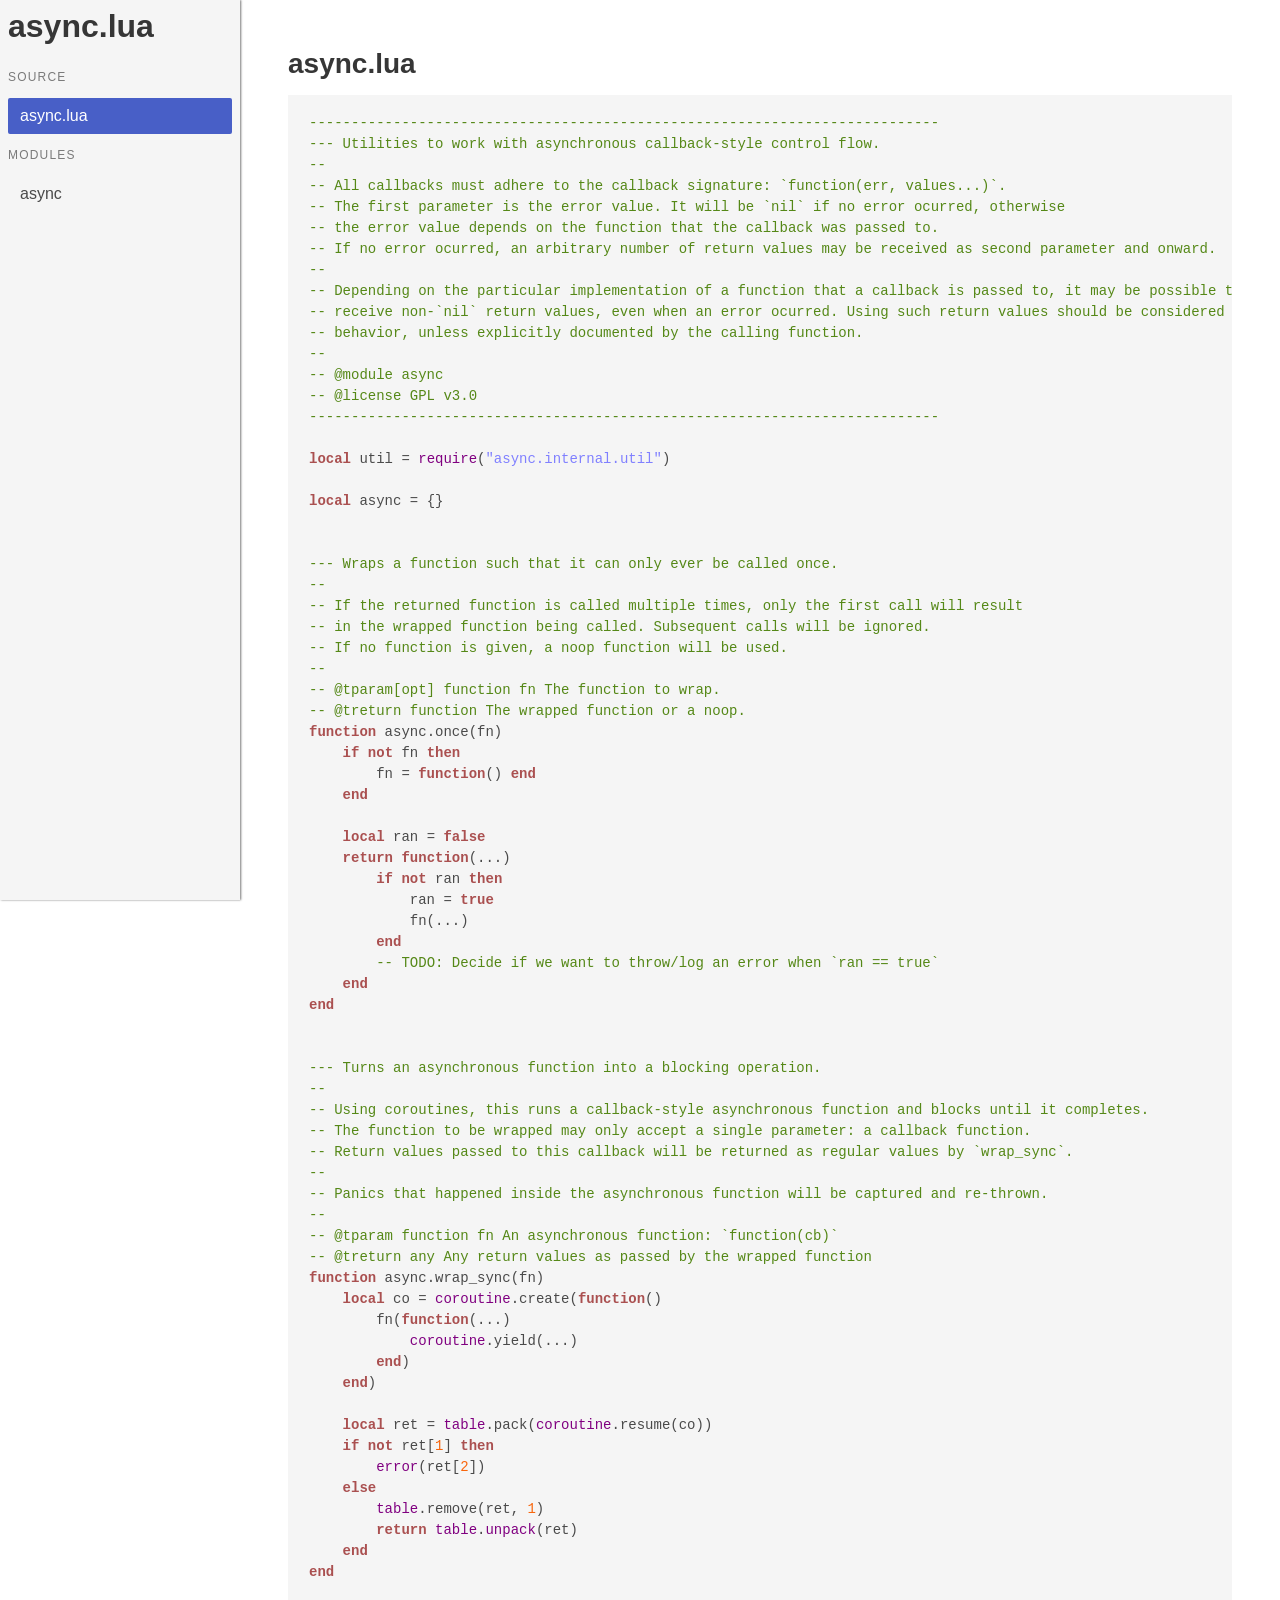
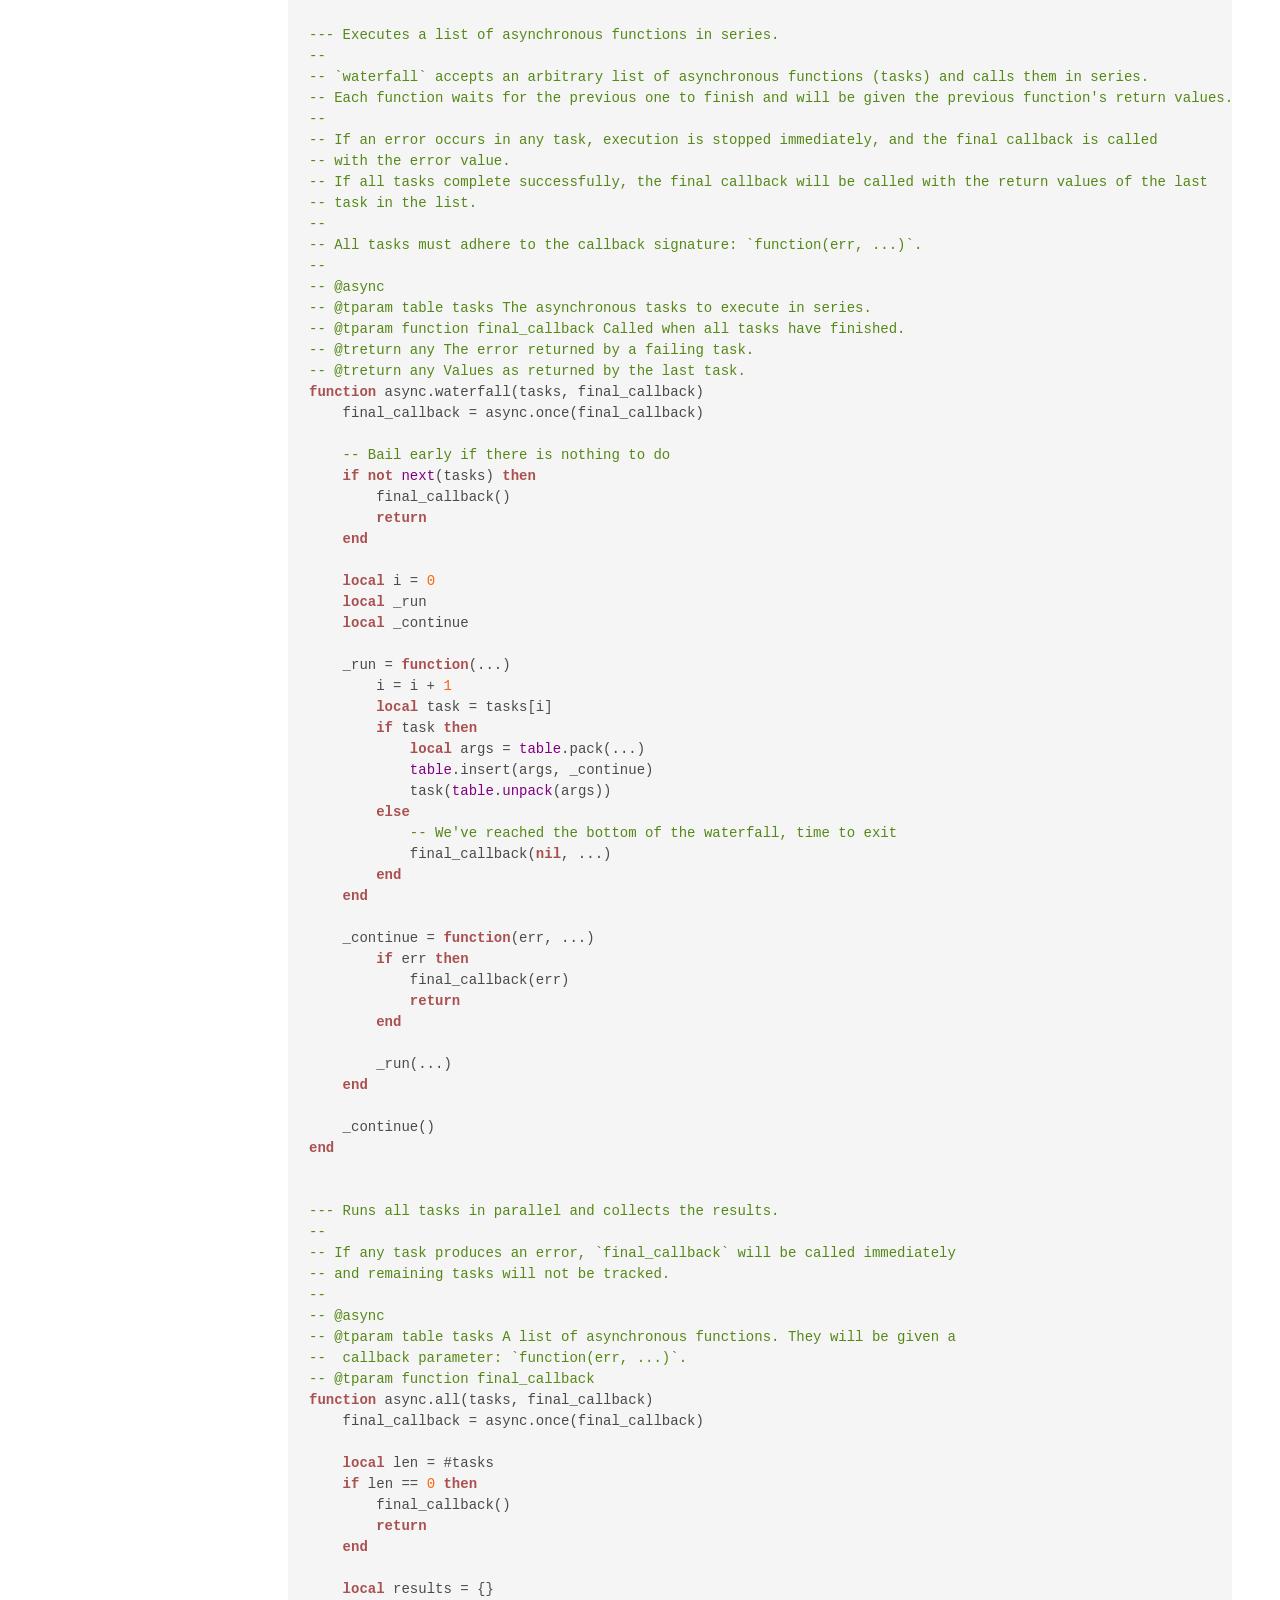
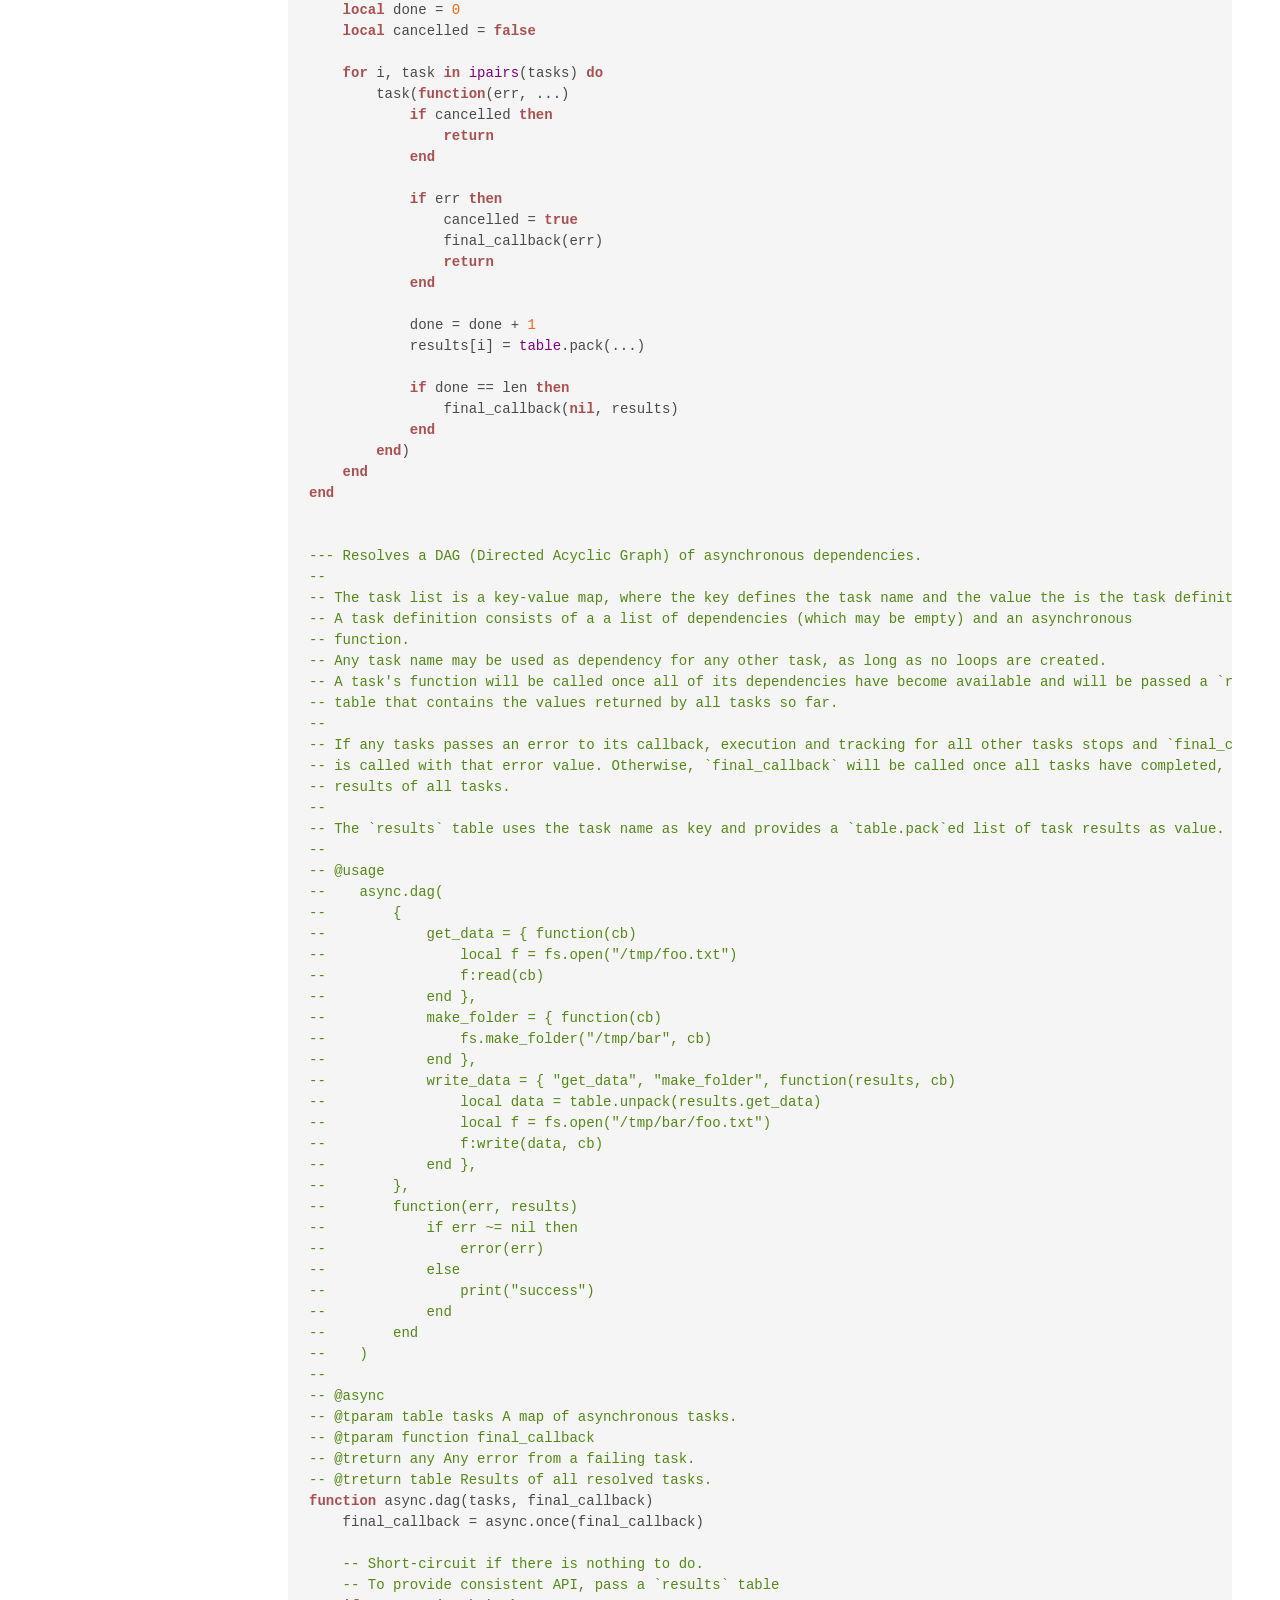
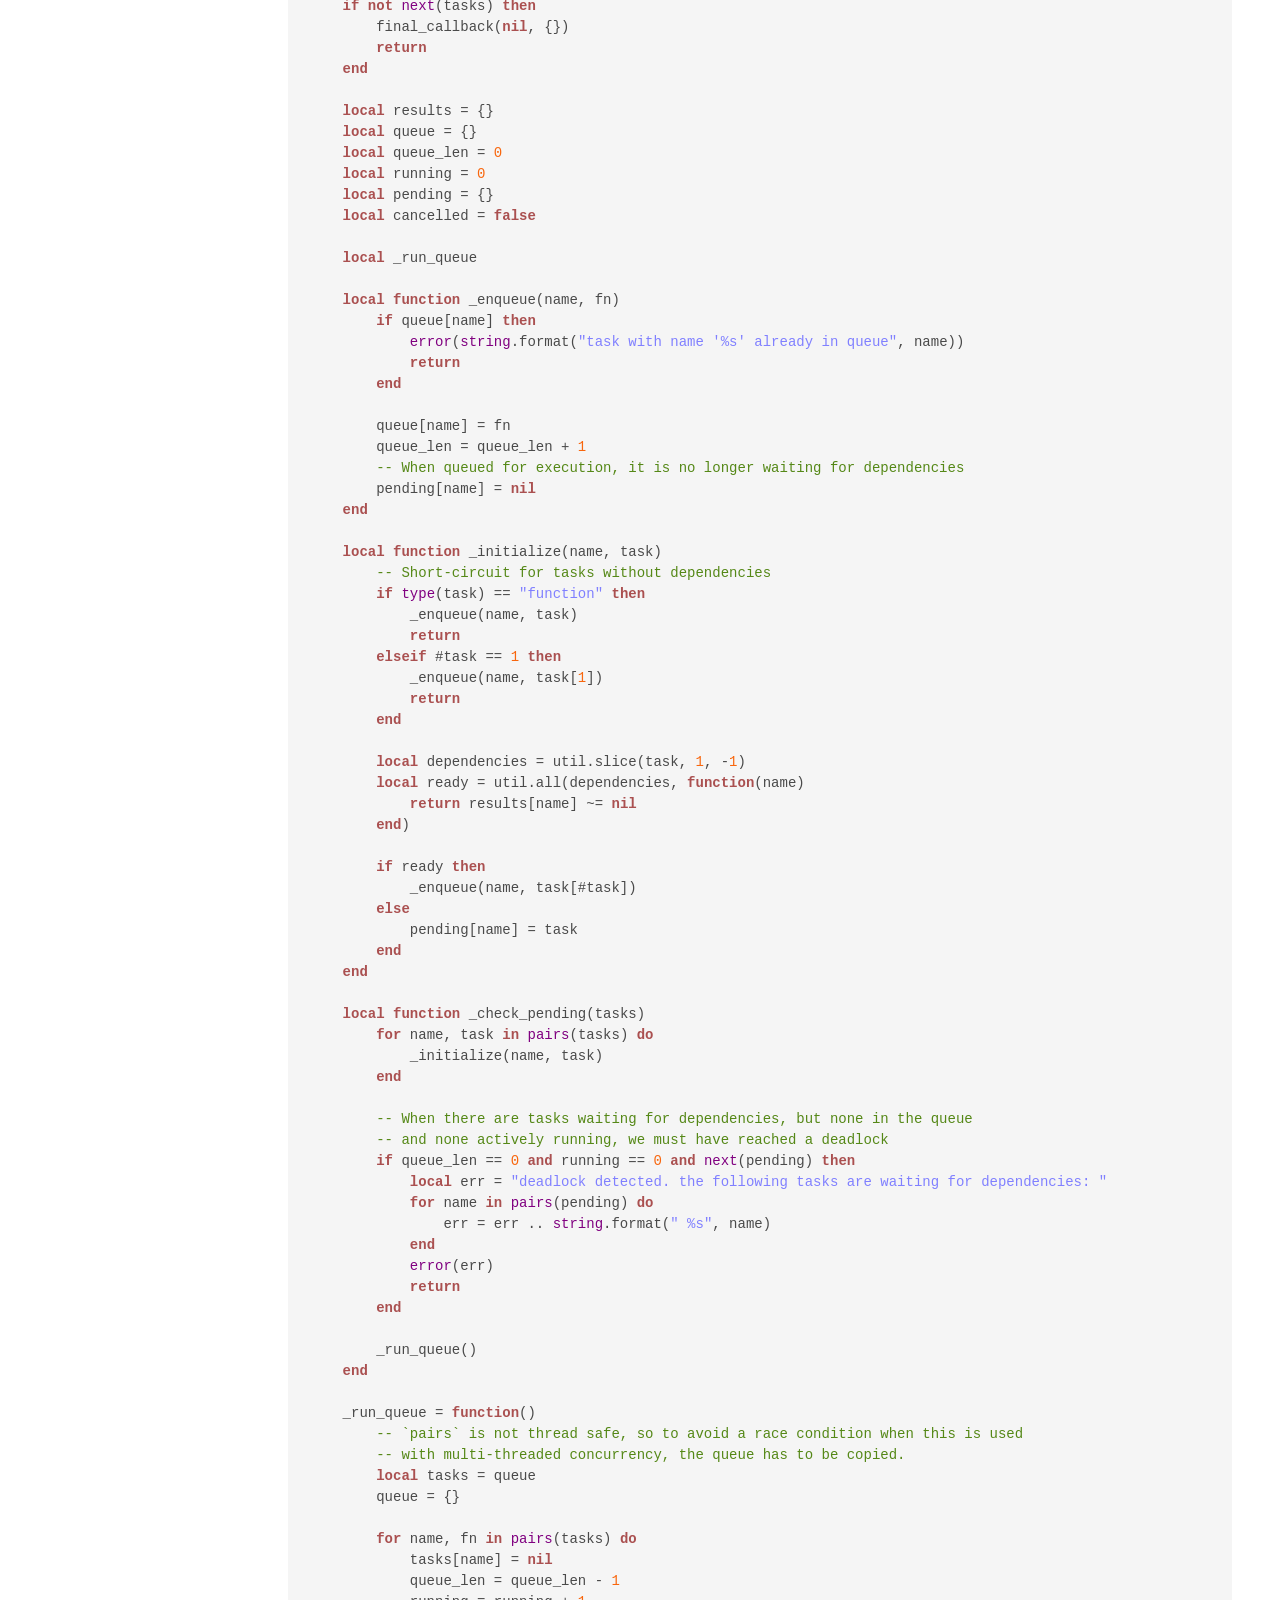
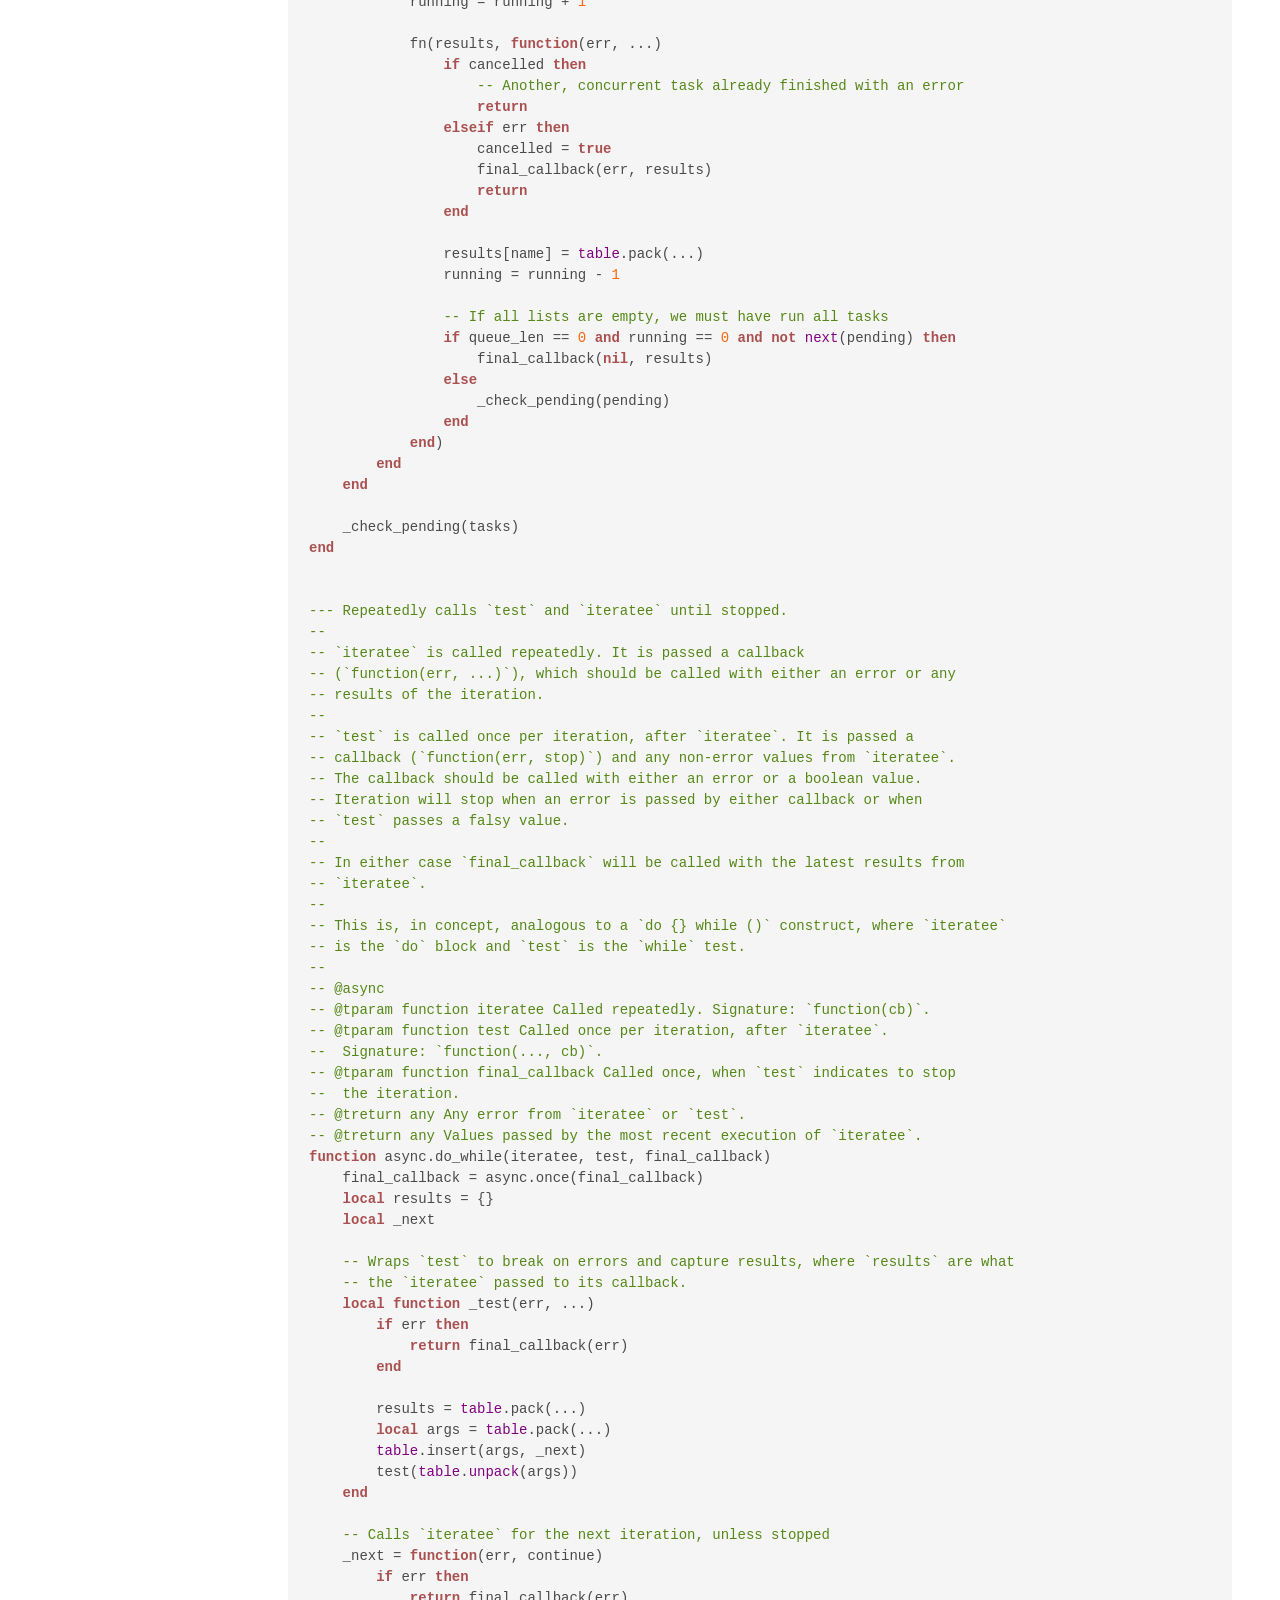
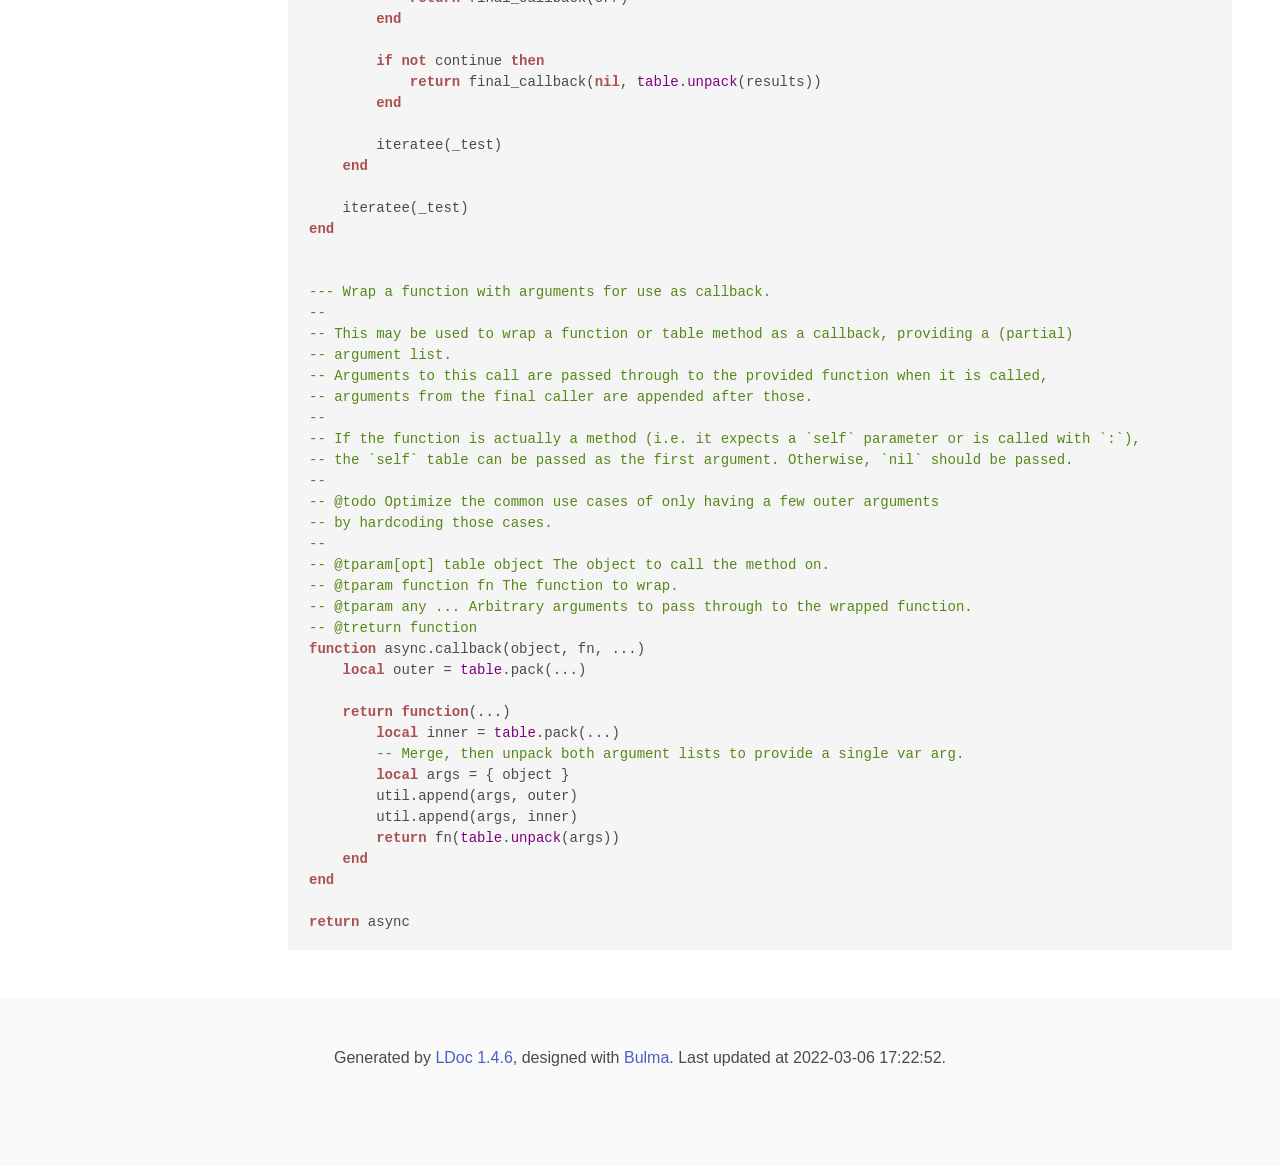
==== commit 83bbf074: "Deploying to gh-pages from @ sclu1034/async.lua@b1e2a523304f04597213594fadb5102ebd3695b6 🚀" ====
--- a/source/async.lua.html
+++ b/source/async.lua.html
@@ -457,7 +457,7 @@
 
 <footer class="footer">
     <div class="content has-text-centered">
-        Generated by <a href="https://github/com/stevendonovan/LDoc">LDoc 1.4.6</a>, designed with <a href="https://github.com/jgthms/bulma">Bulma</a>. Last updated at 2022-03-06 17:21:05.
+        Generated by <a href="https://github/com/stevendonovan/LDoc">LDoc 1.4.6</a>, designed with <a href="https://github.com/jgthms/bulma">Bulma</a>. Last updated at 2022-03-06 17:22:52.
     </div>
 </footer>
 
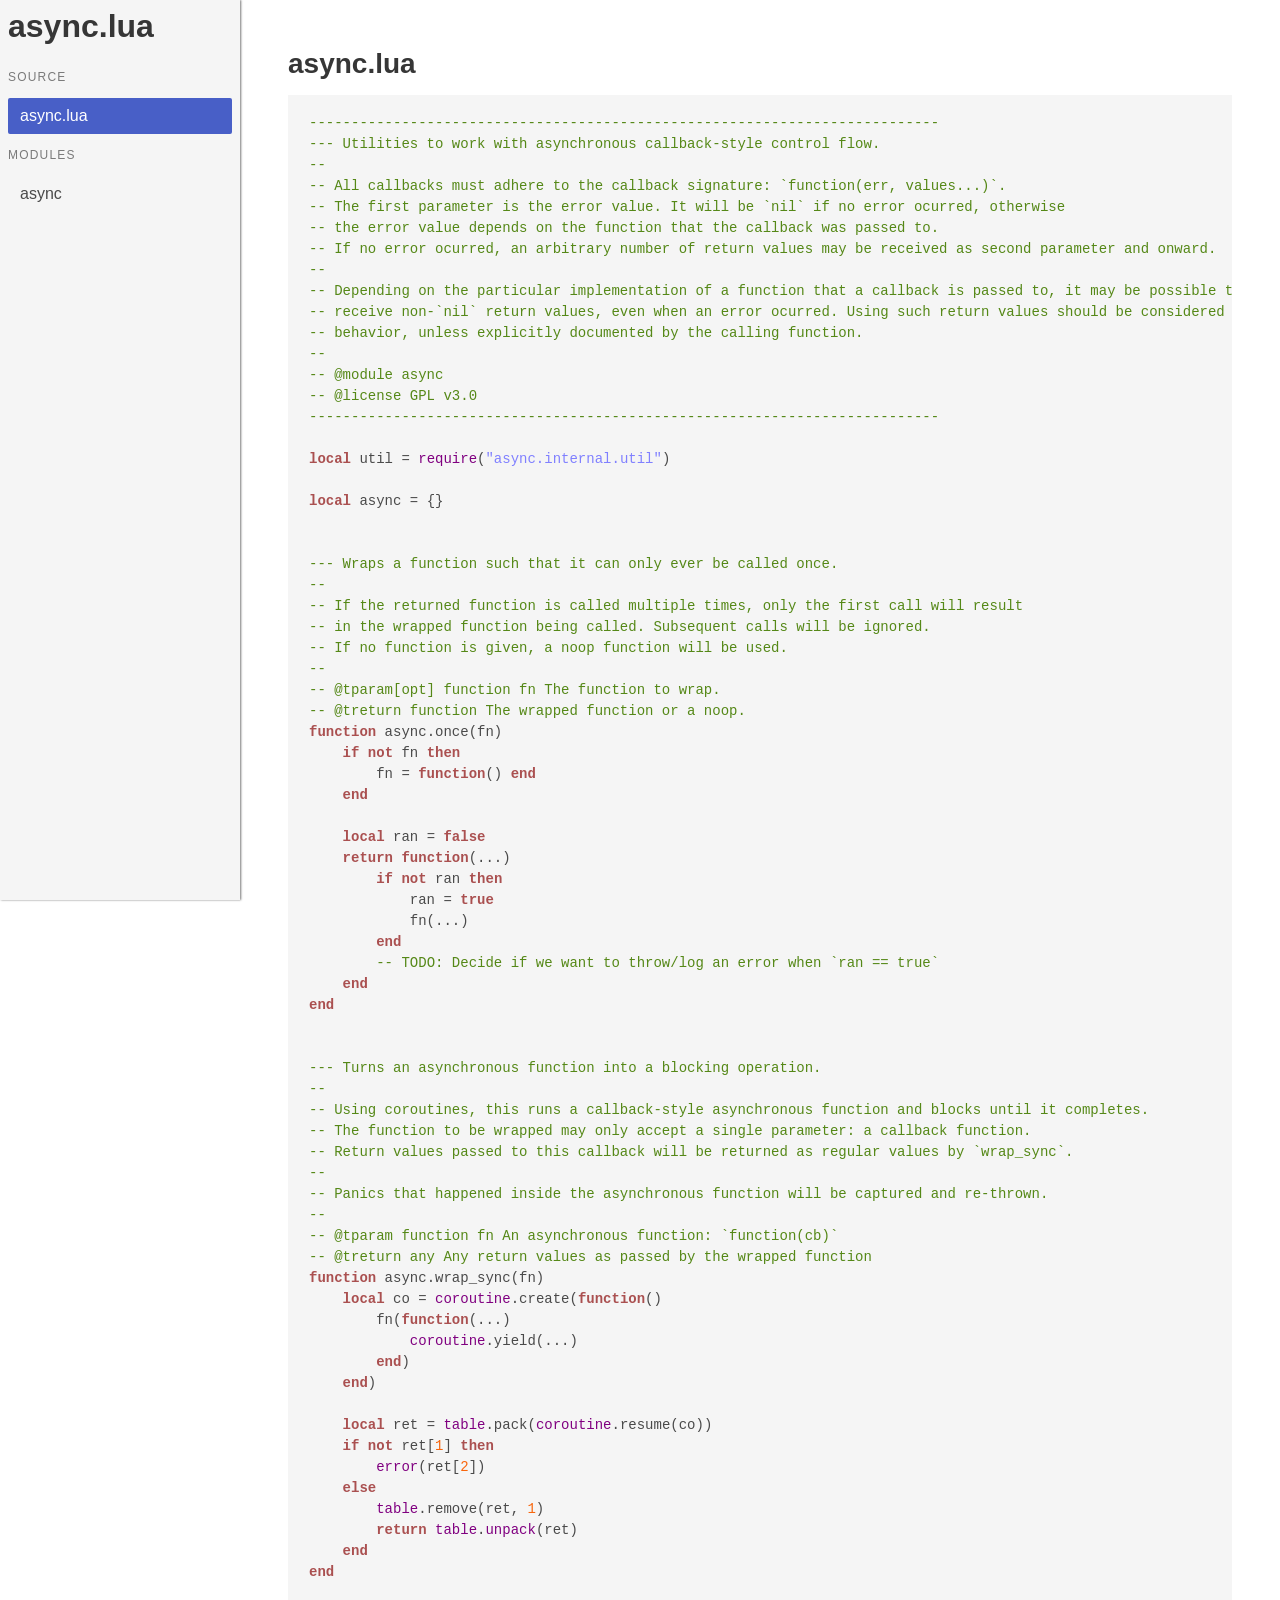
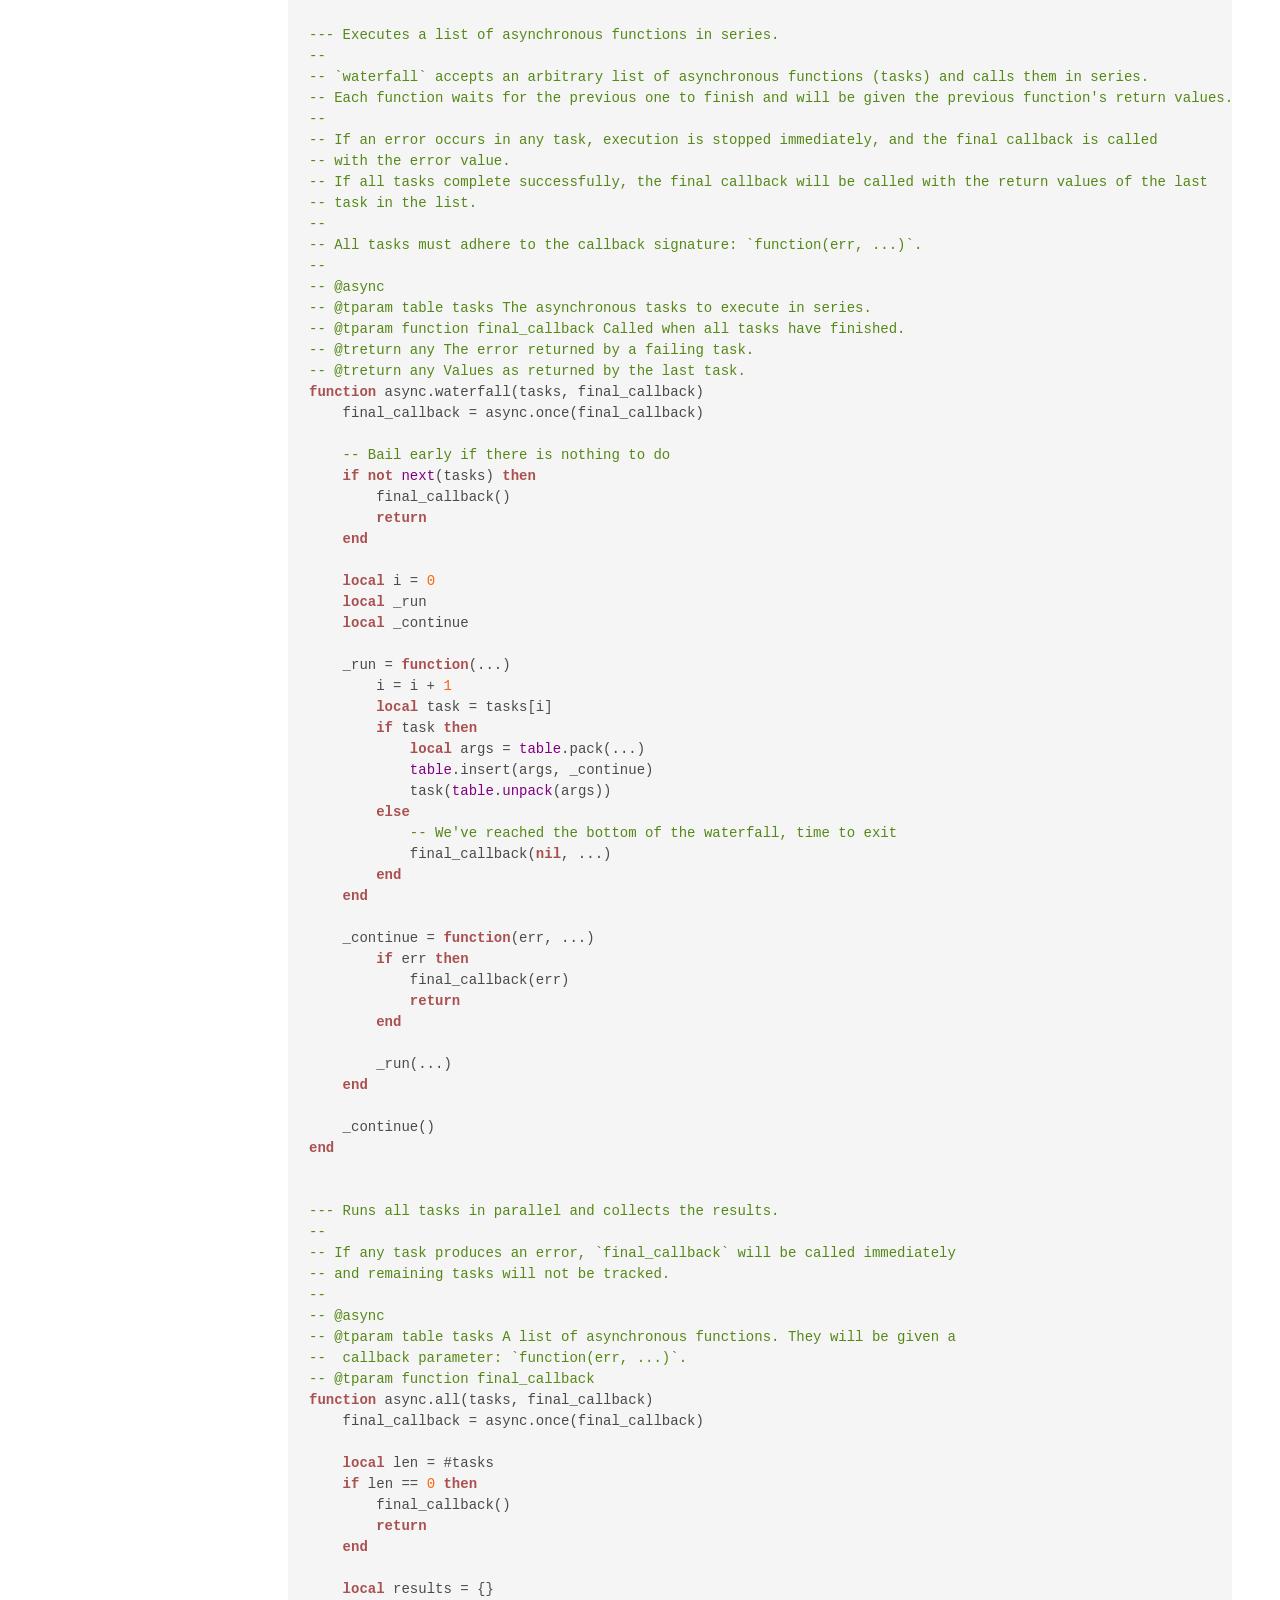
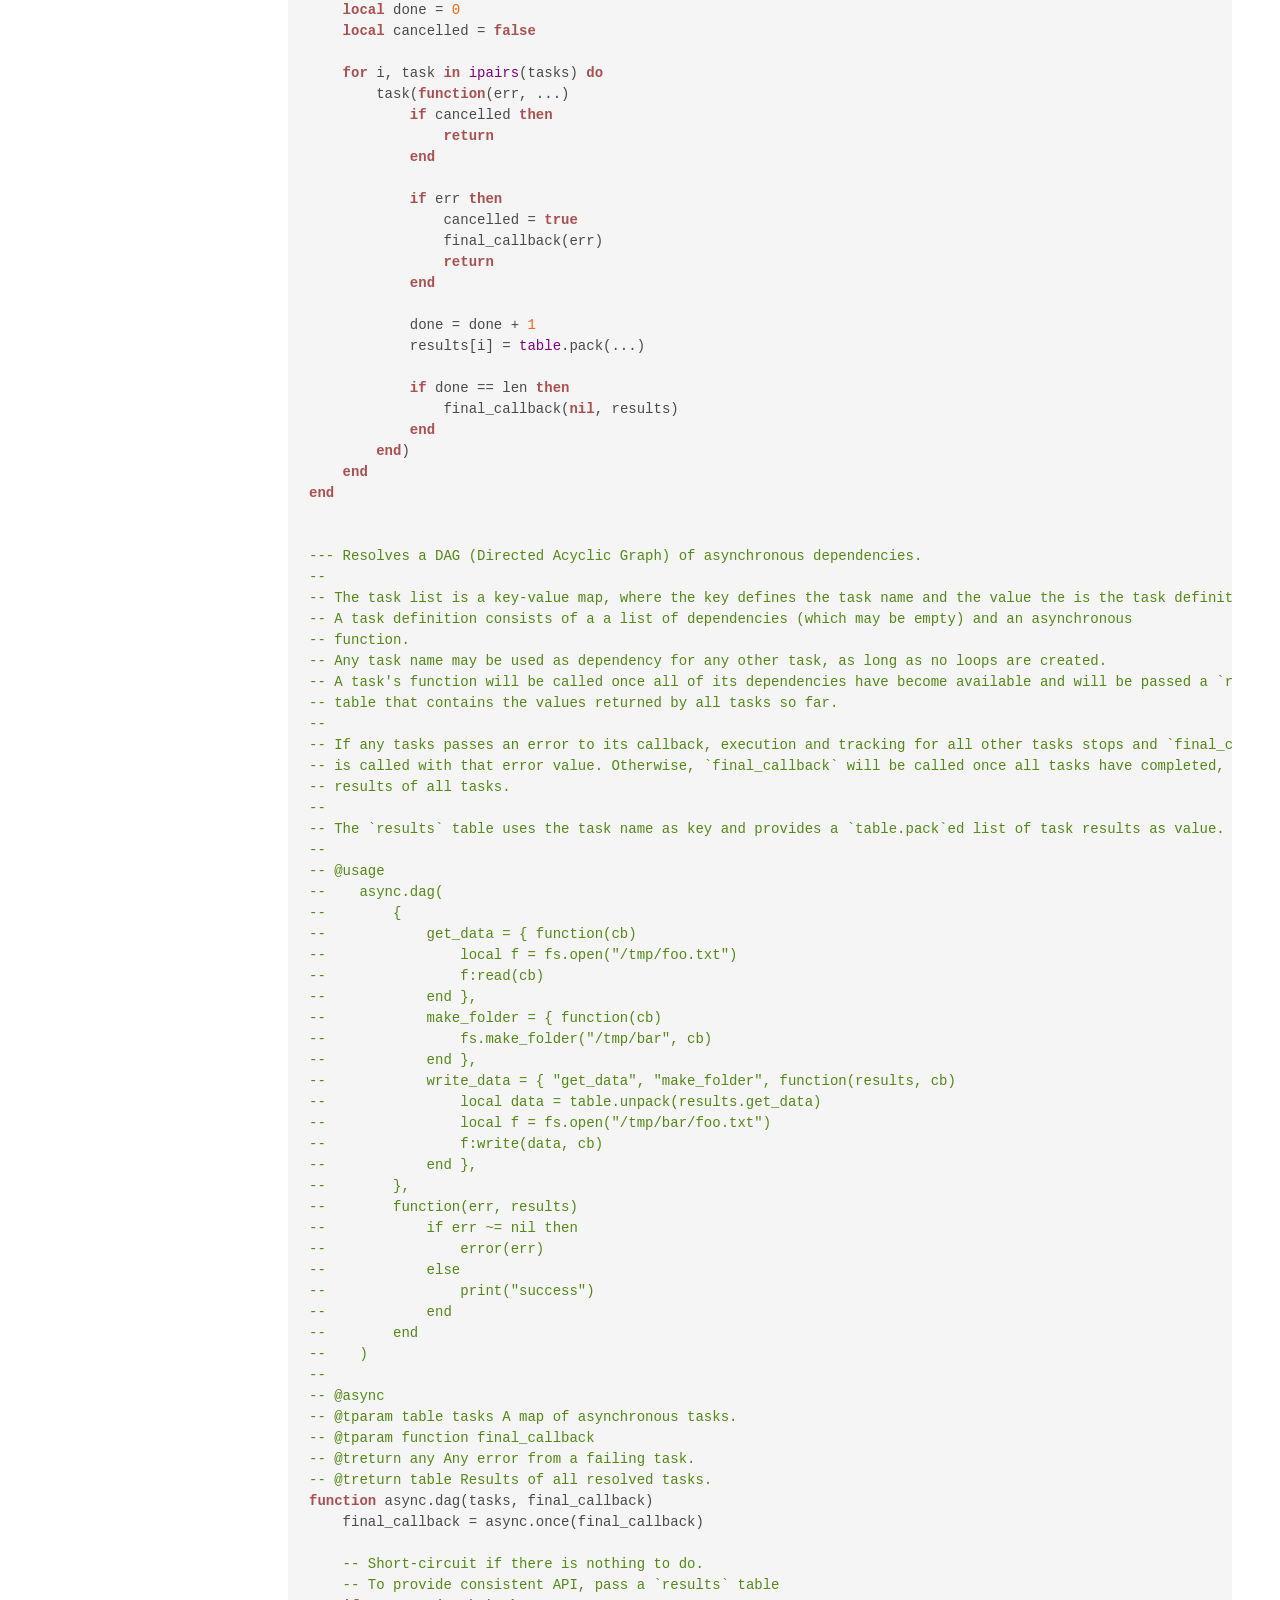
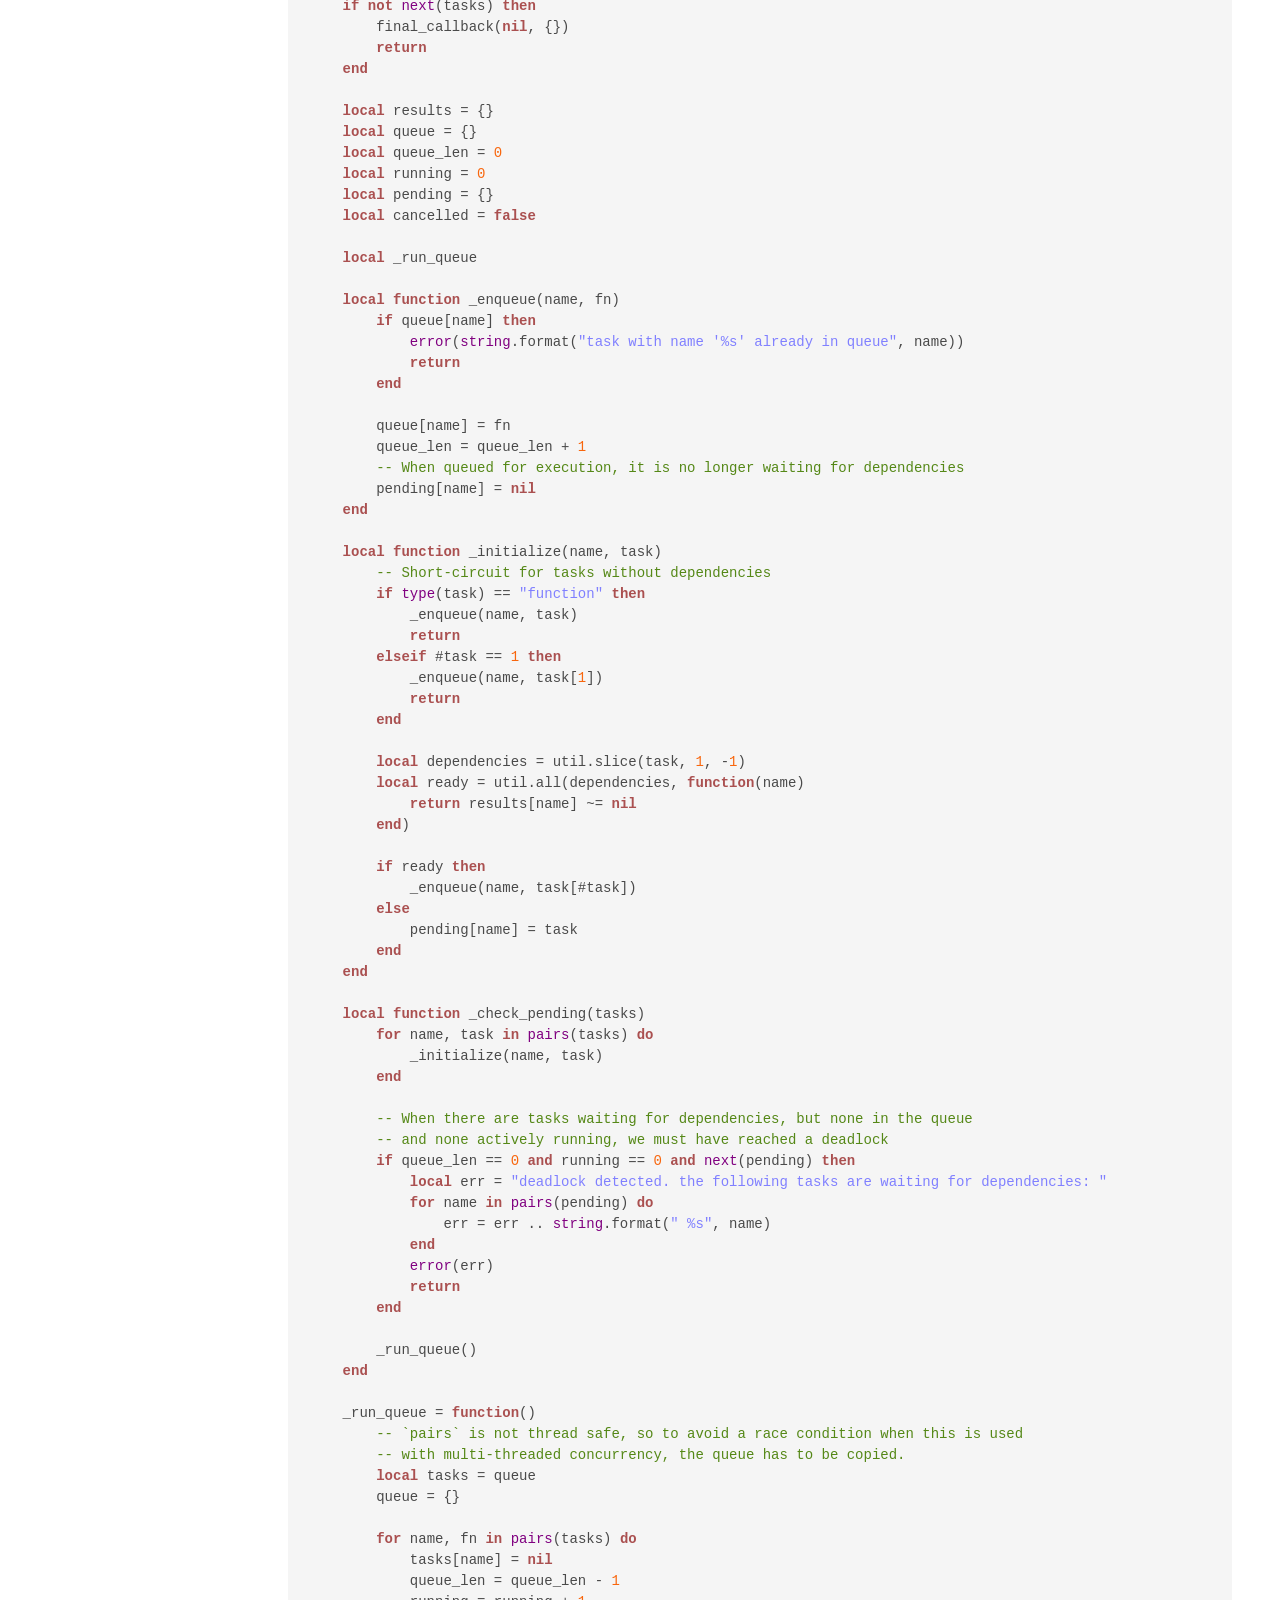
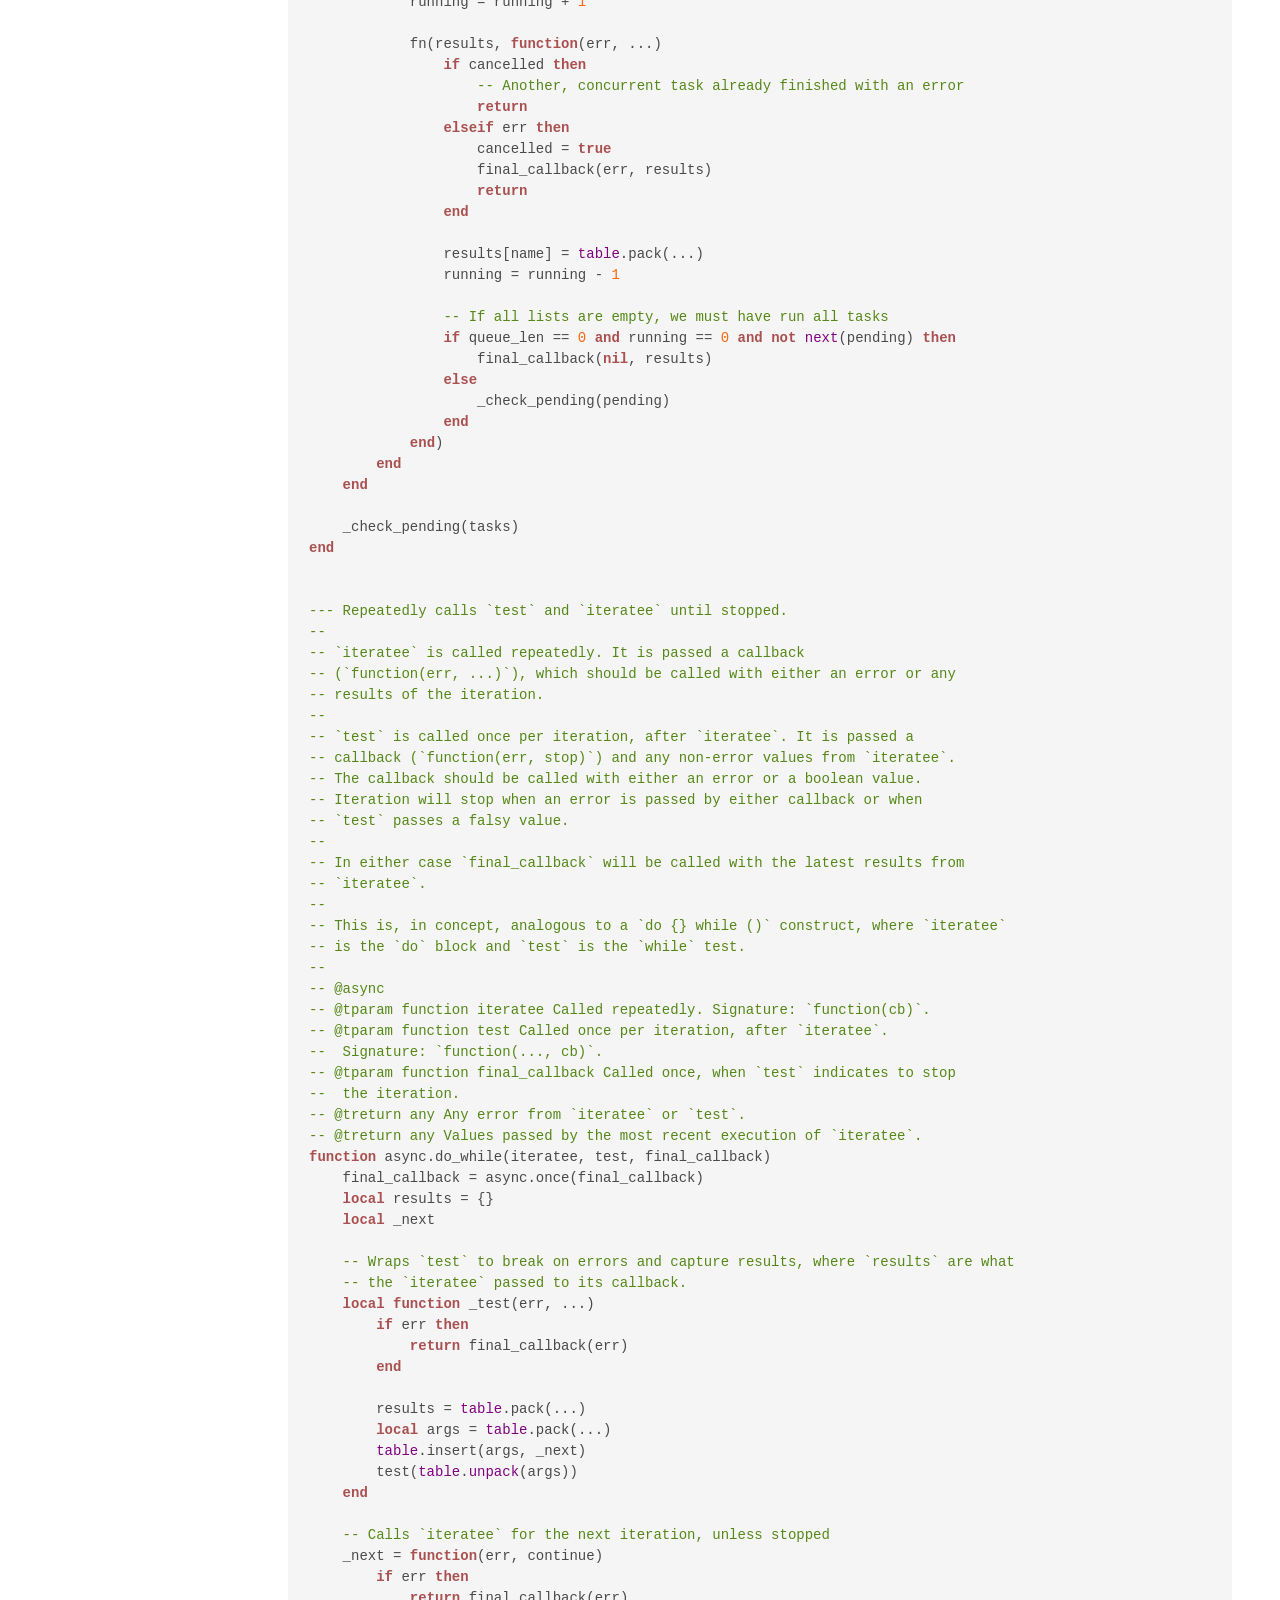
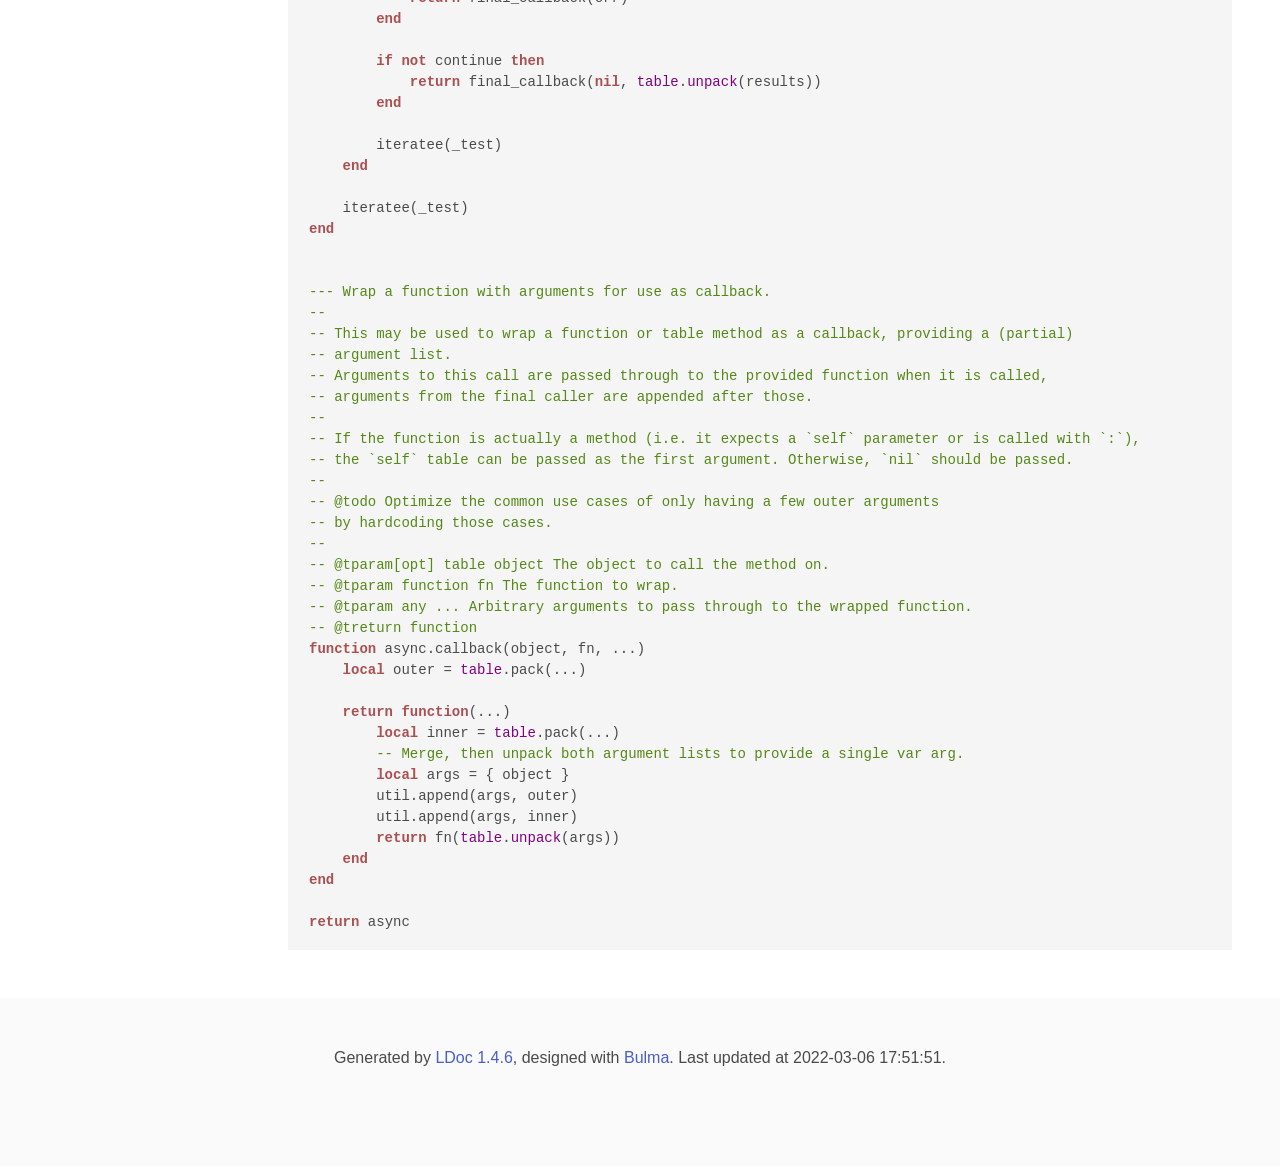
==== commit a8753de7: "Deploying to gh-pages from @ sclu1034/async.lua@dbbf803f4f95cbba0894361ca2d526fb3a86f40f 🚀" ====
--- a/source/async.lua.html
+++ b/source/async.lua.html
@@ -457,7 +457,7 @@
 
 <footer class="footer">
     <div class="content has-text-centered">
-        Generated by <a href="https://github/com/stevendonovan/LDoc">LDoc 1.4.6</a>, designed with <a href="https://github.com/jgthms/bulma">Bulma</a>. Last updated at 2022-03-06 17:22:52.
+        Generated by <a href="https://github/com/stevendonovan/LDoc">LDoc 1.4.6</a>, designed with <a href="https://github.com/jgthms/bulma">Bulma</a>. Last updated at 2022-03-06 17:51:51.
     </div>
 </footer>
 
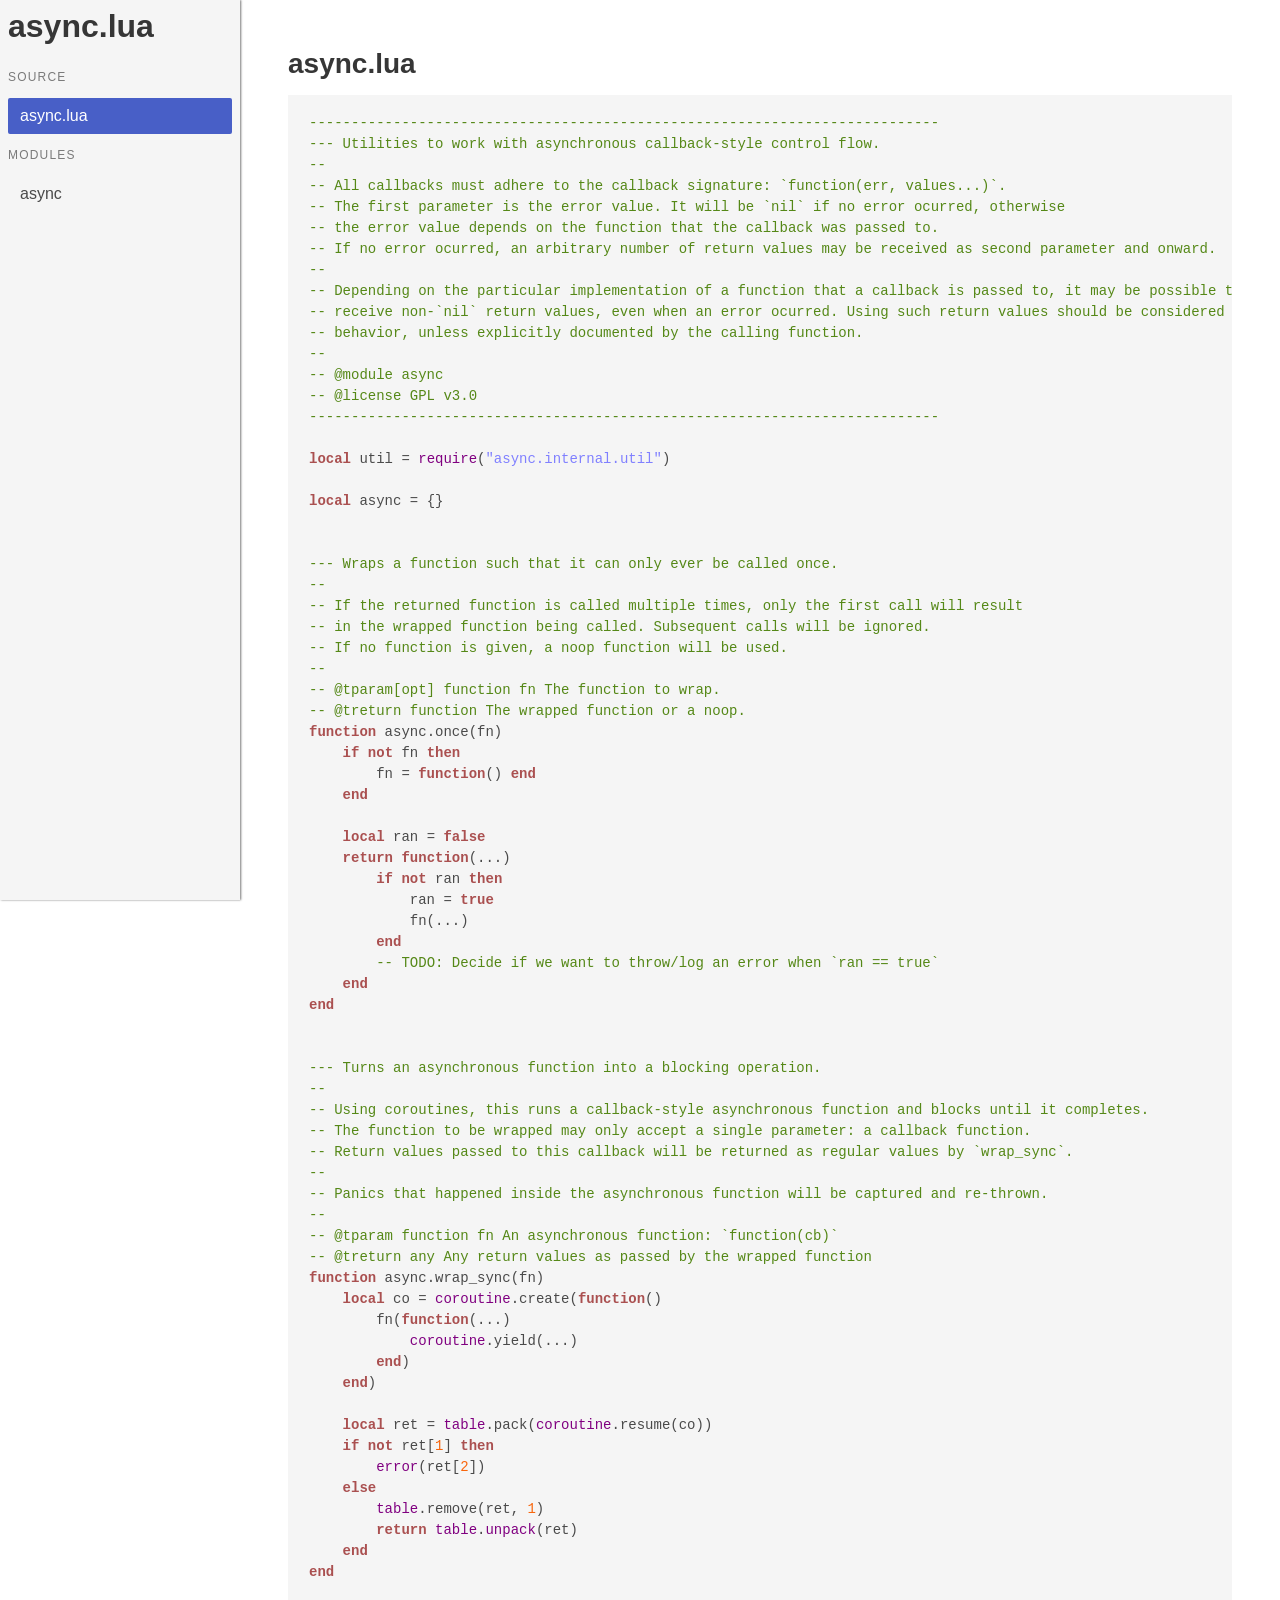
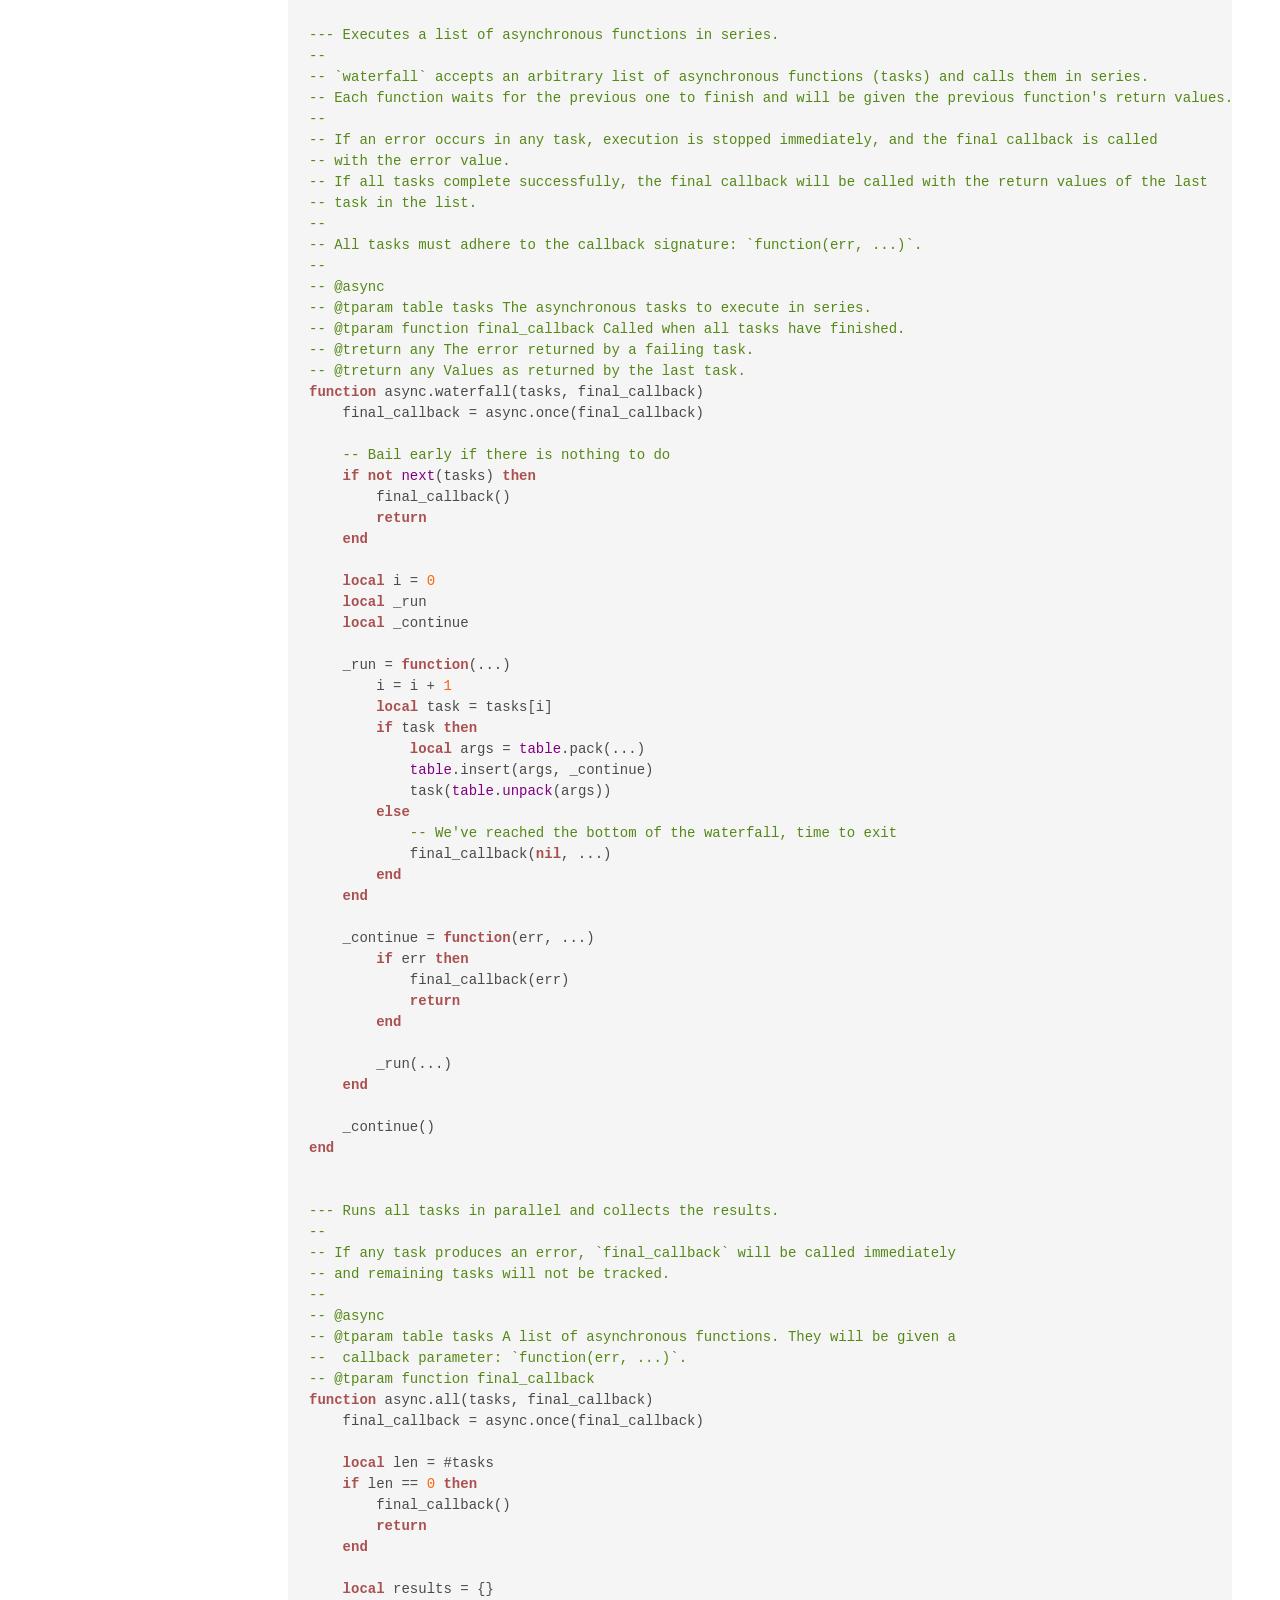
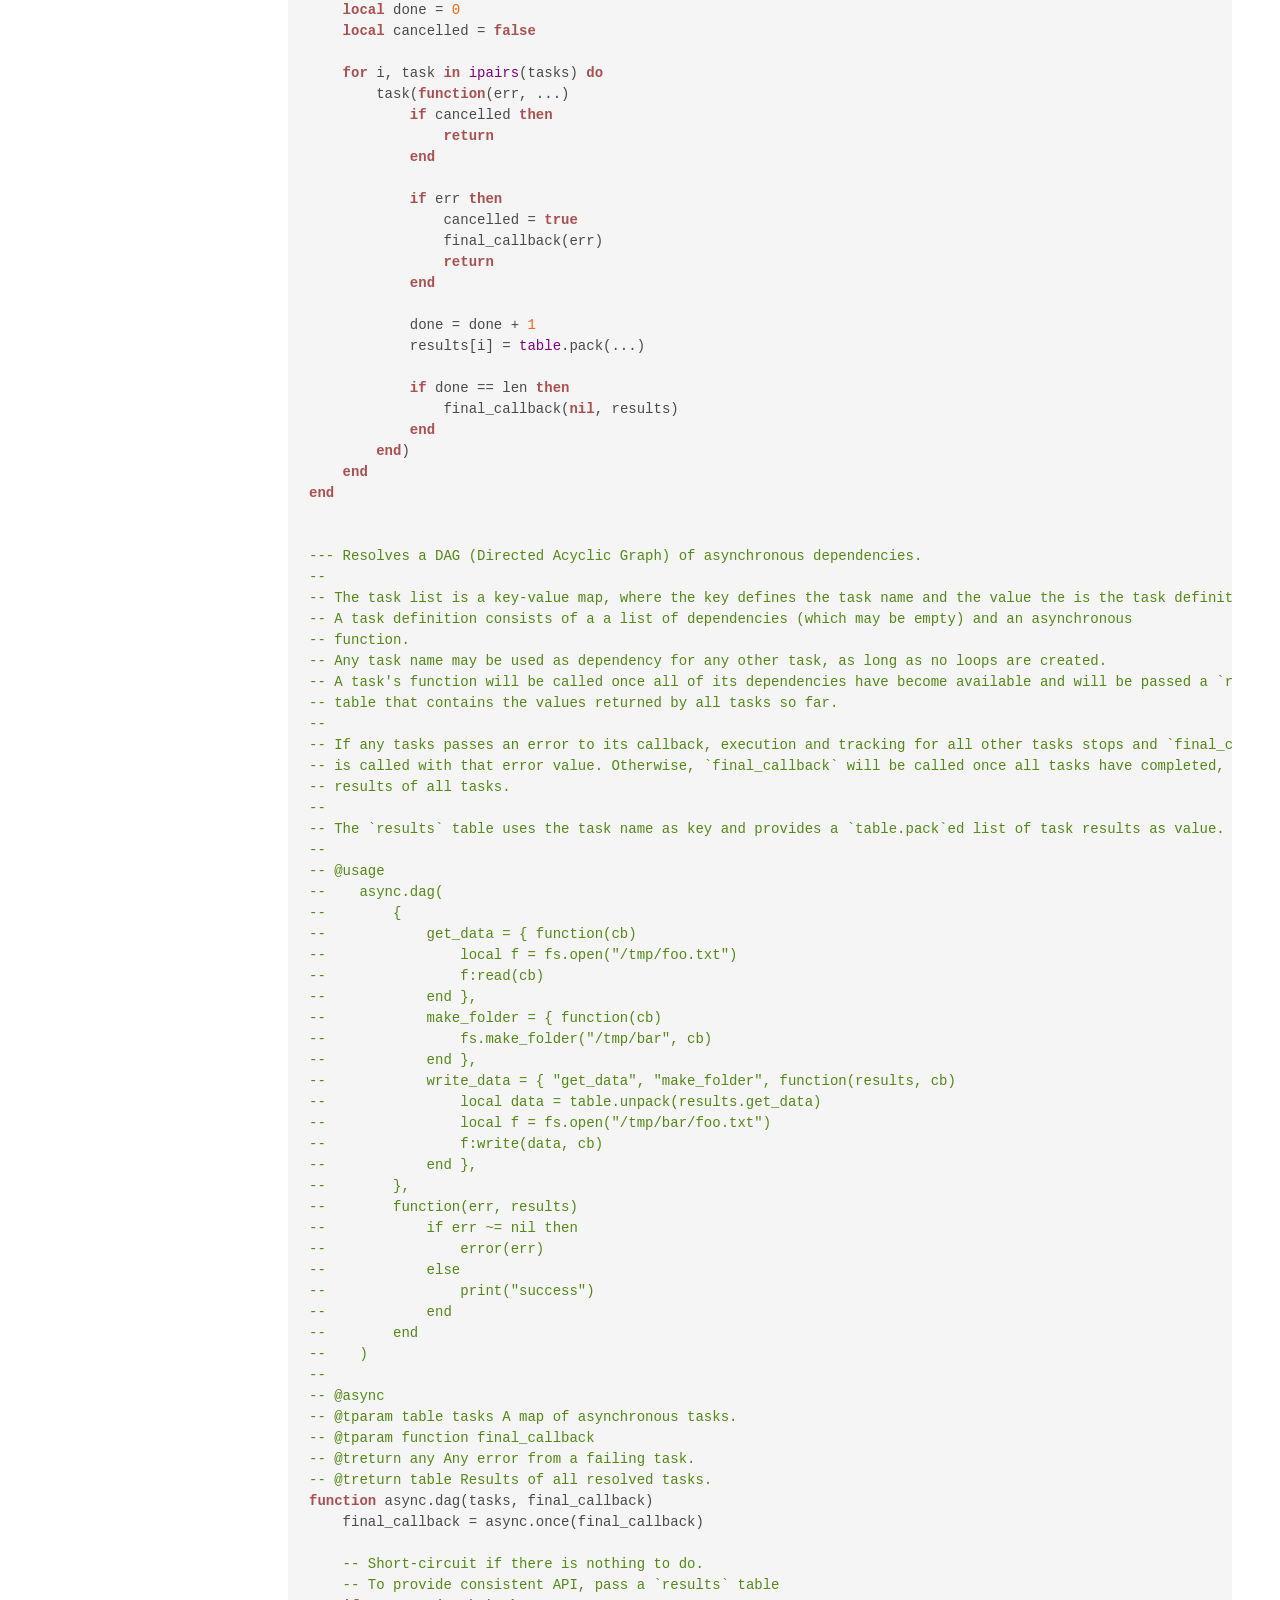
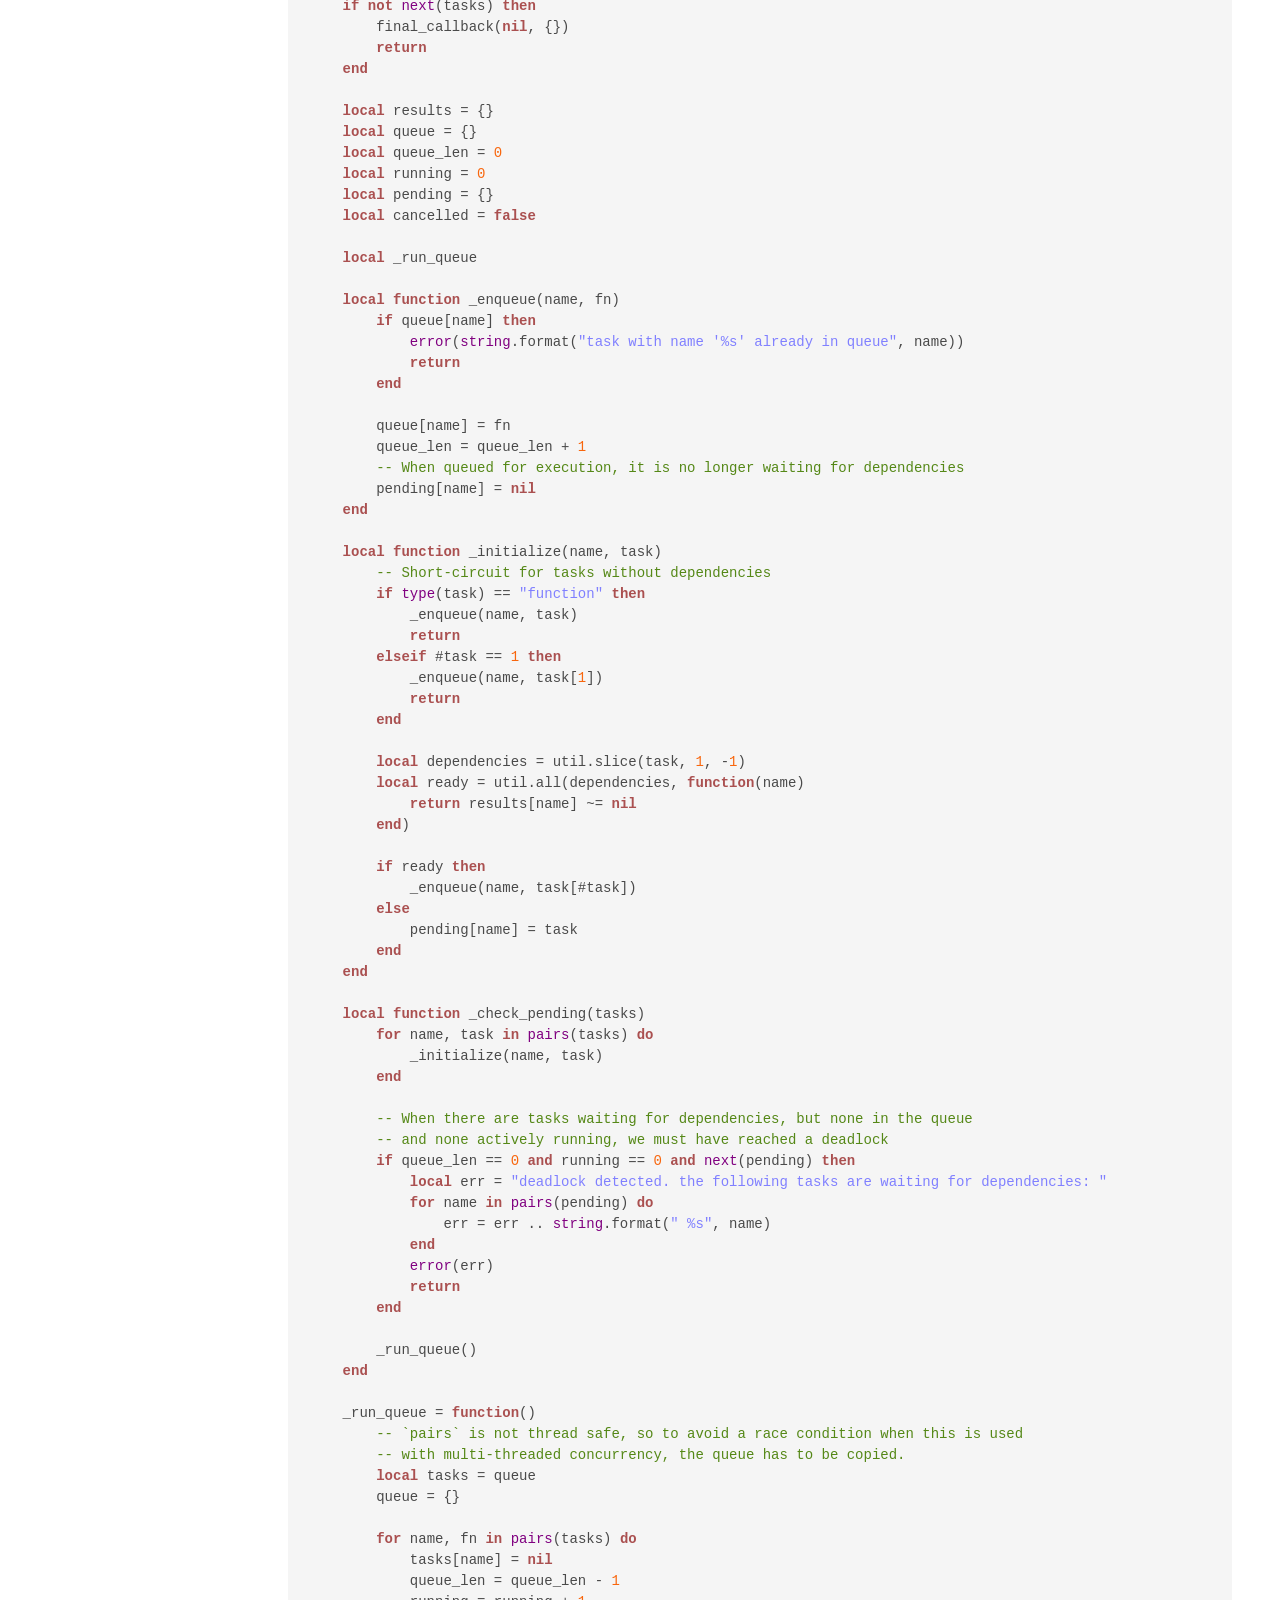
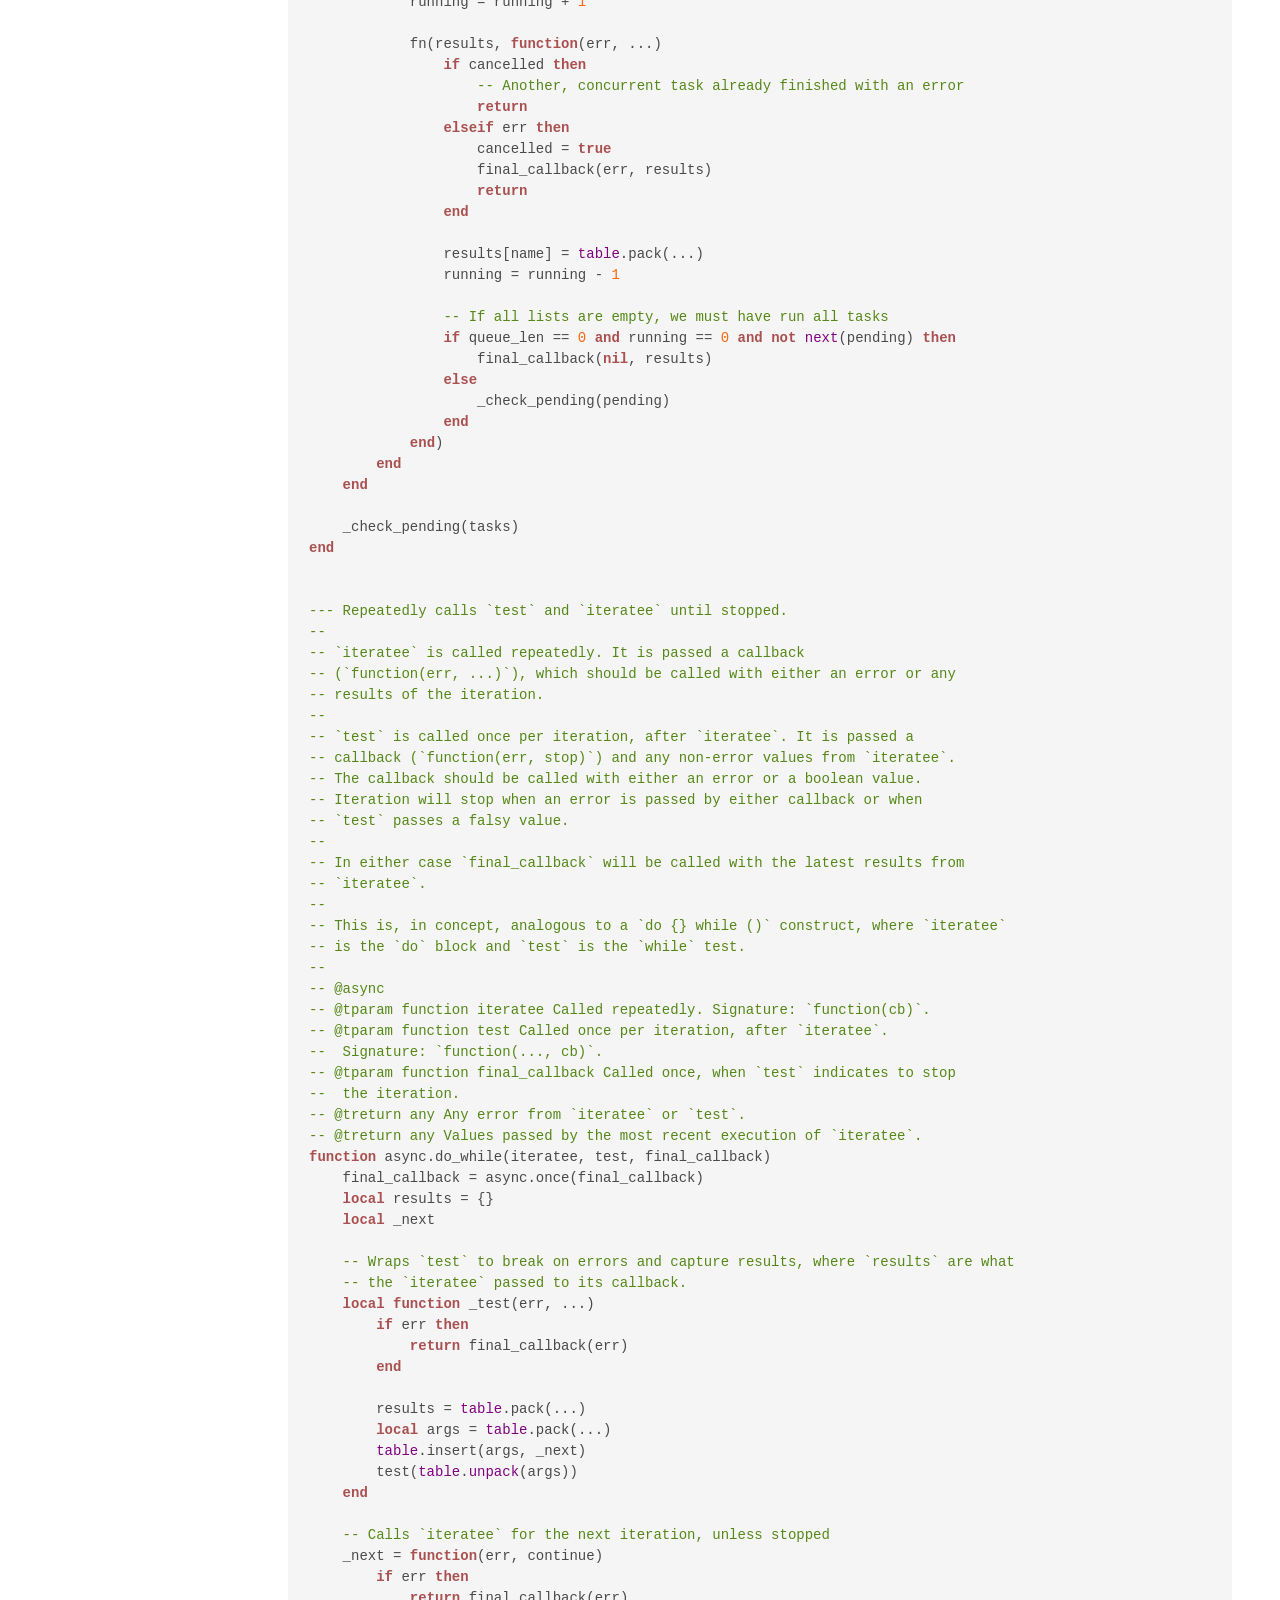
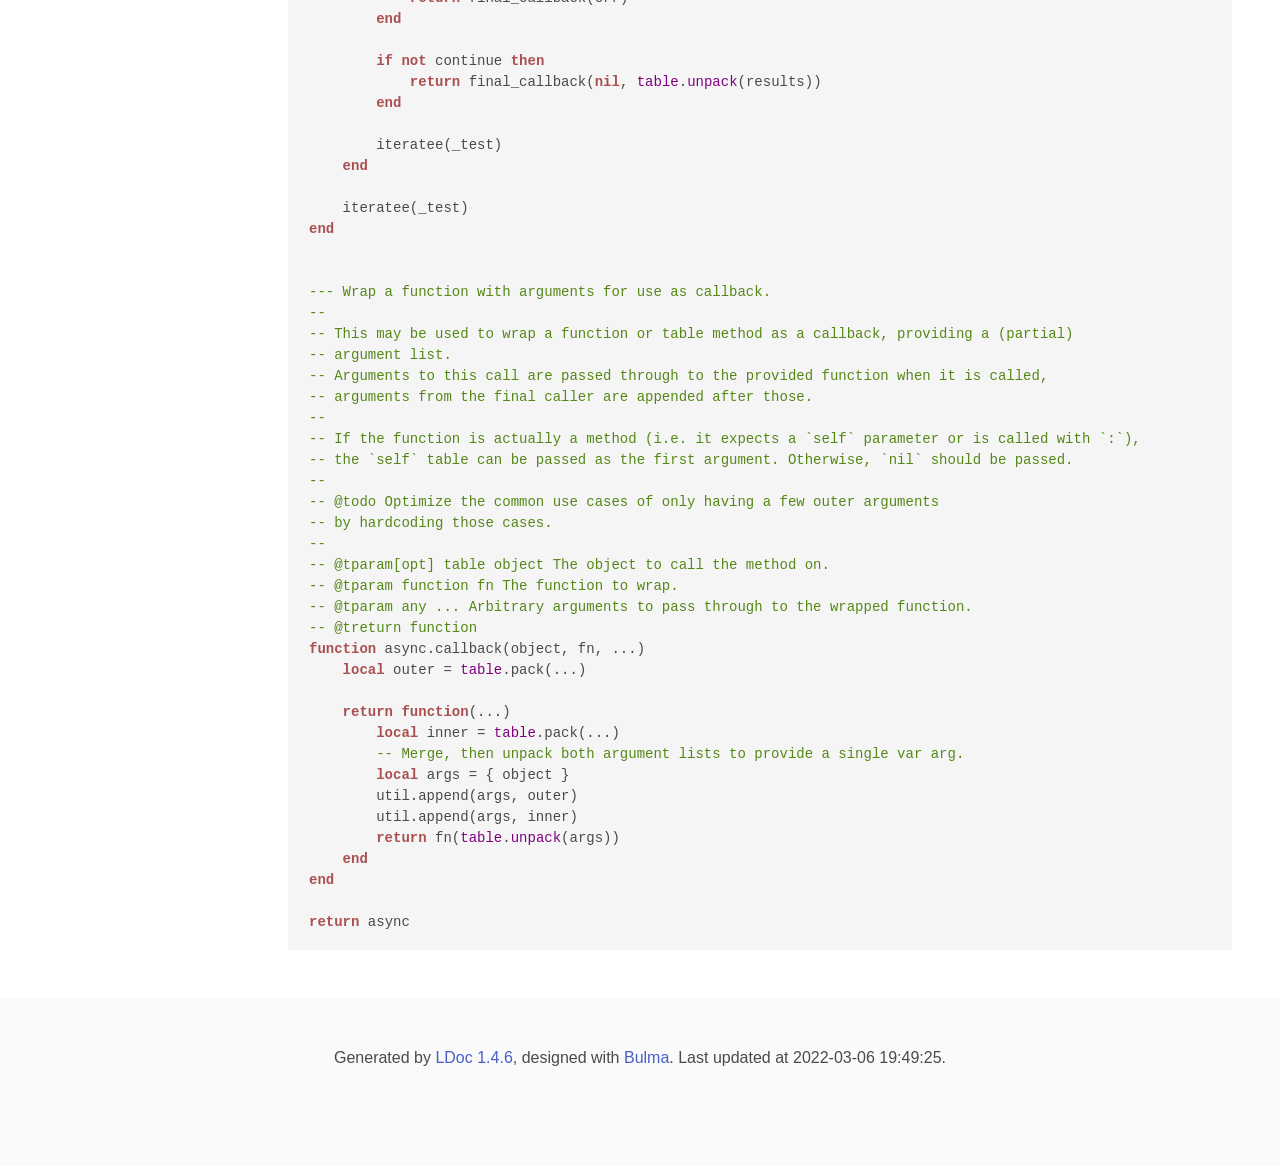
==== commit 21033e7c: "Deploying to gh-pages from @ sclu1034/async.lua@c5686f5b634e082055bd156f2a42e90e14be7e92 🚀" ====
--- a/source/async.lua.html
+++ b/source/async.lua.html
@@ -457,7 +457,7 @@
 
 <footer class="footer">
     <div class="content has-text-centered">
-        Generated by <a href="https://github/com/stevendonovan/LDoc">LDoc 1.4.6</a>, designed with <a href="https://github.com/jgthms/bulma">Bulma</a>. Last updated at 2022-03-06 17:51:51.
+        Generated by <a href="https://github/com/stevendonovan/LDoc">LDoc 1.4.6</a>, designed with <a href="https://github.com/jgthms/bulma">Bulma</a>. Last updated at 2022-03-06 19:49:25.
     </div>
 </footer>
 
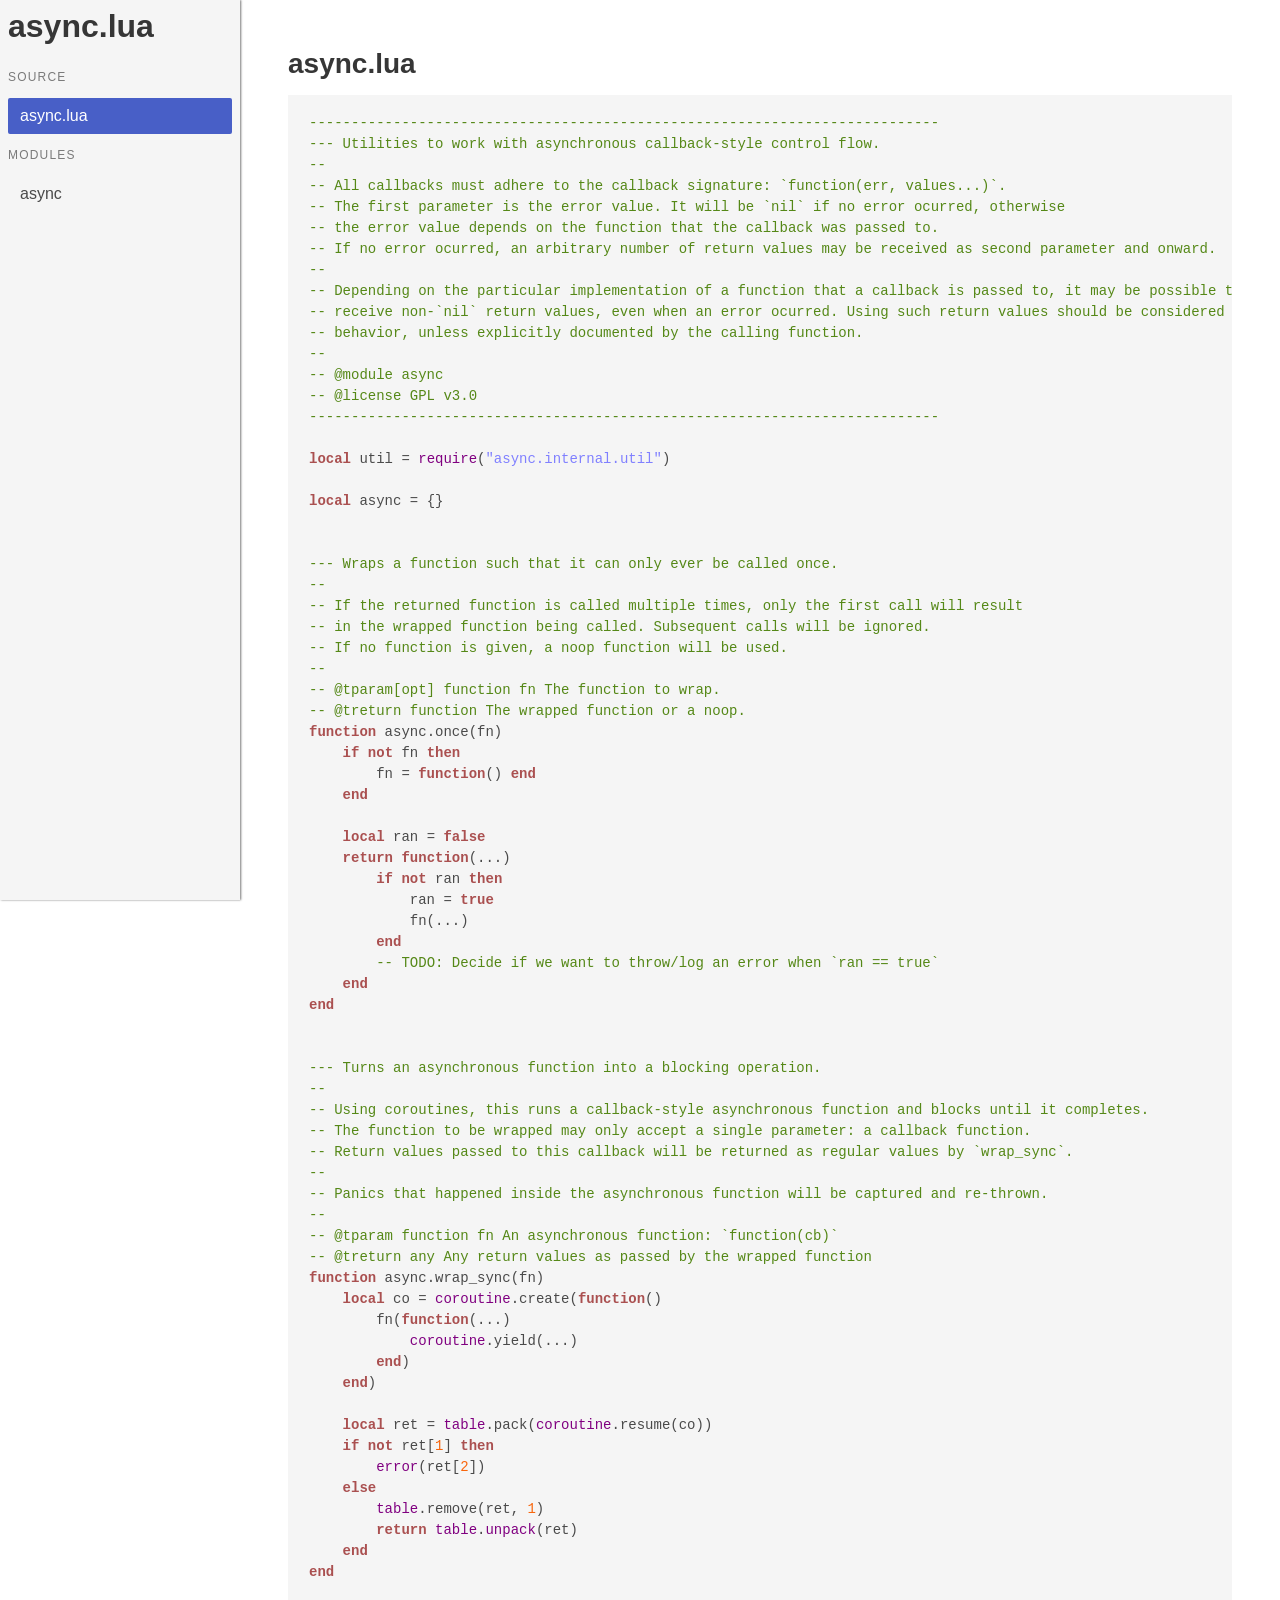
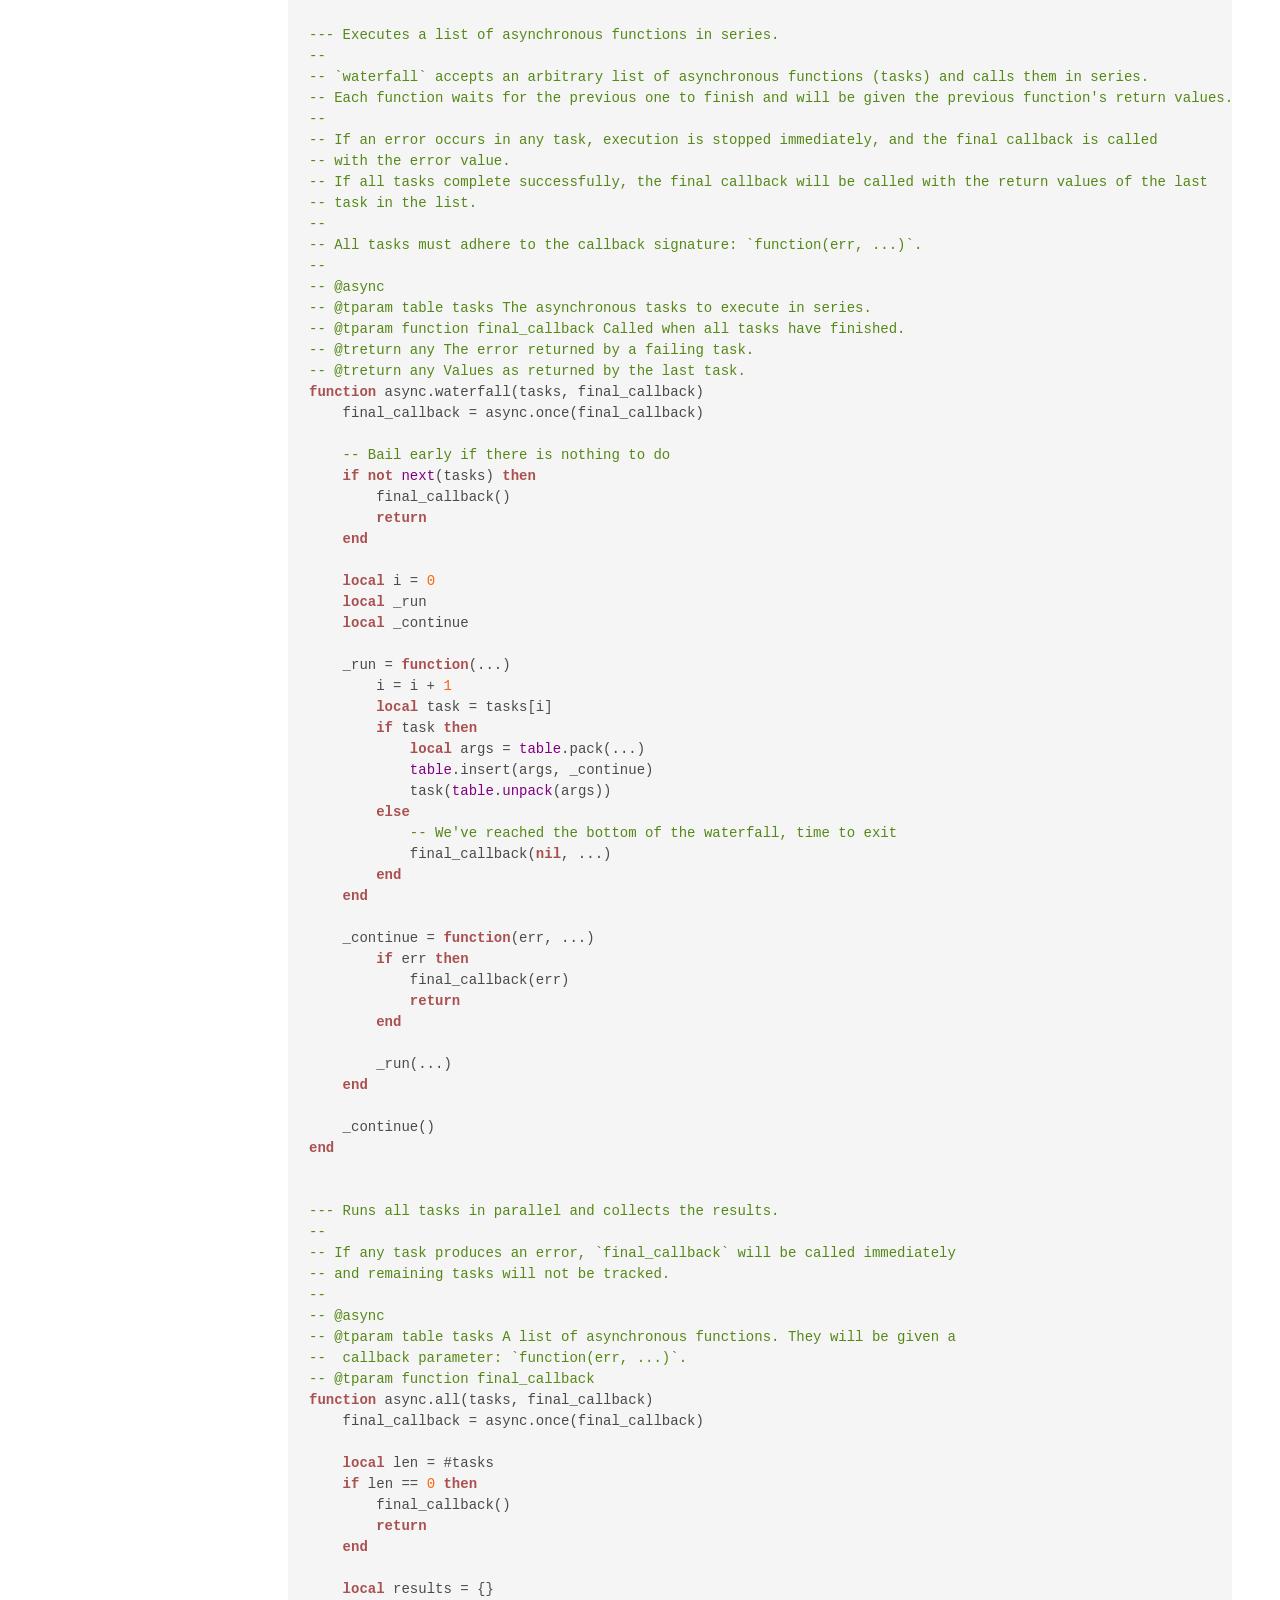
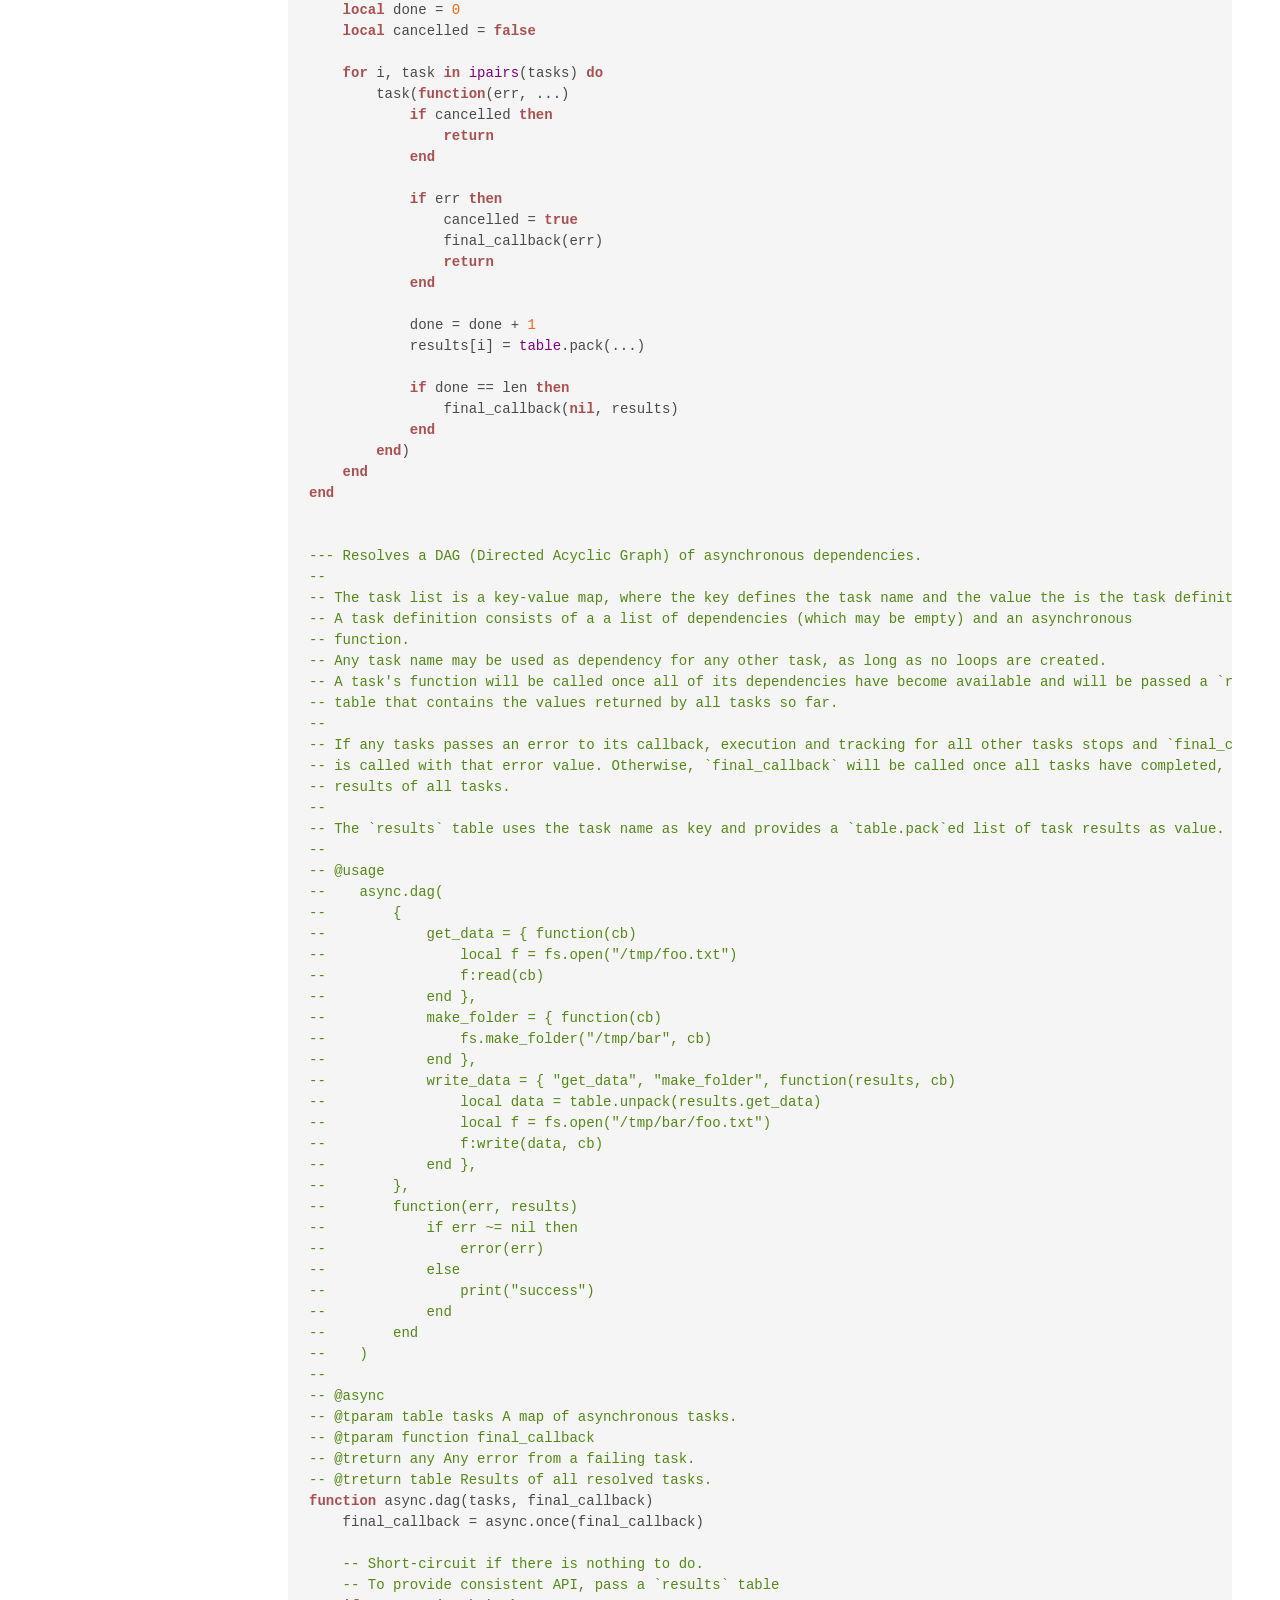
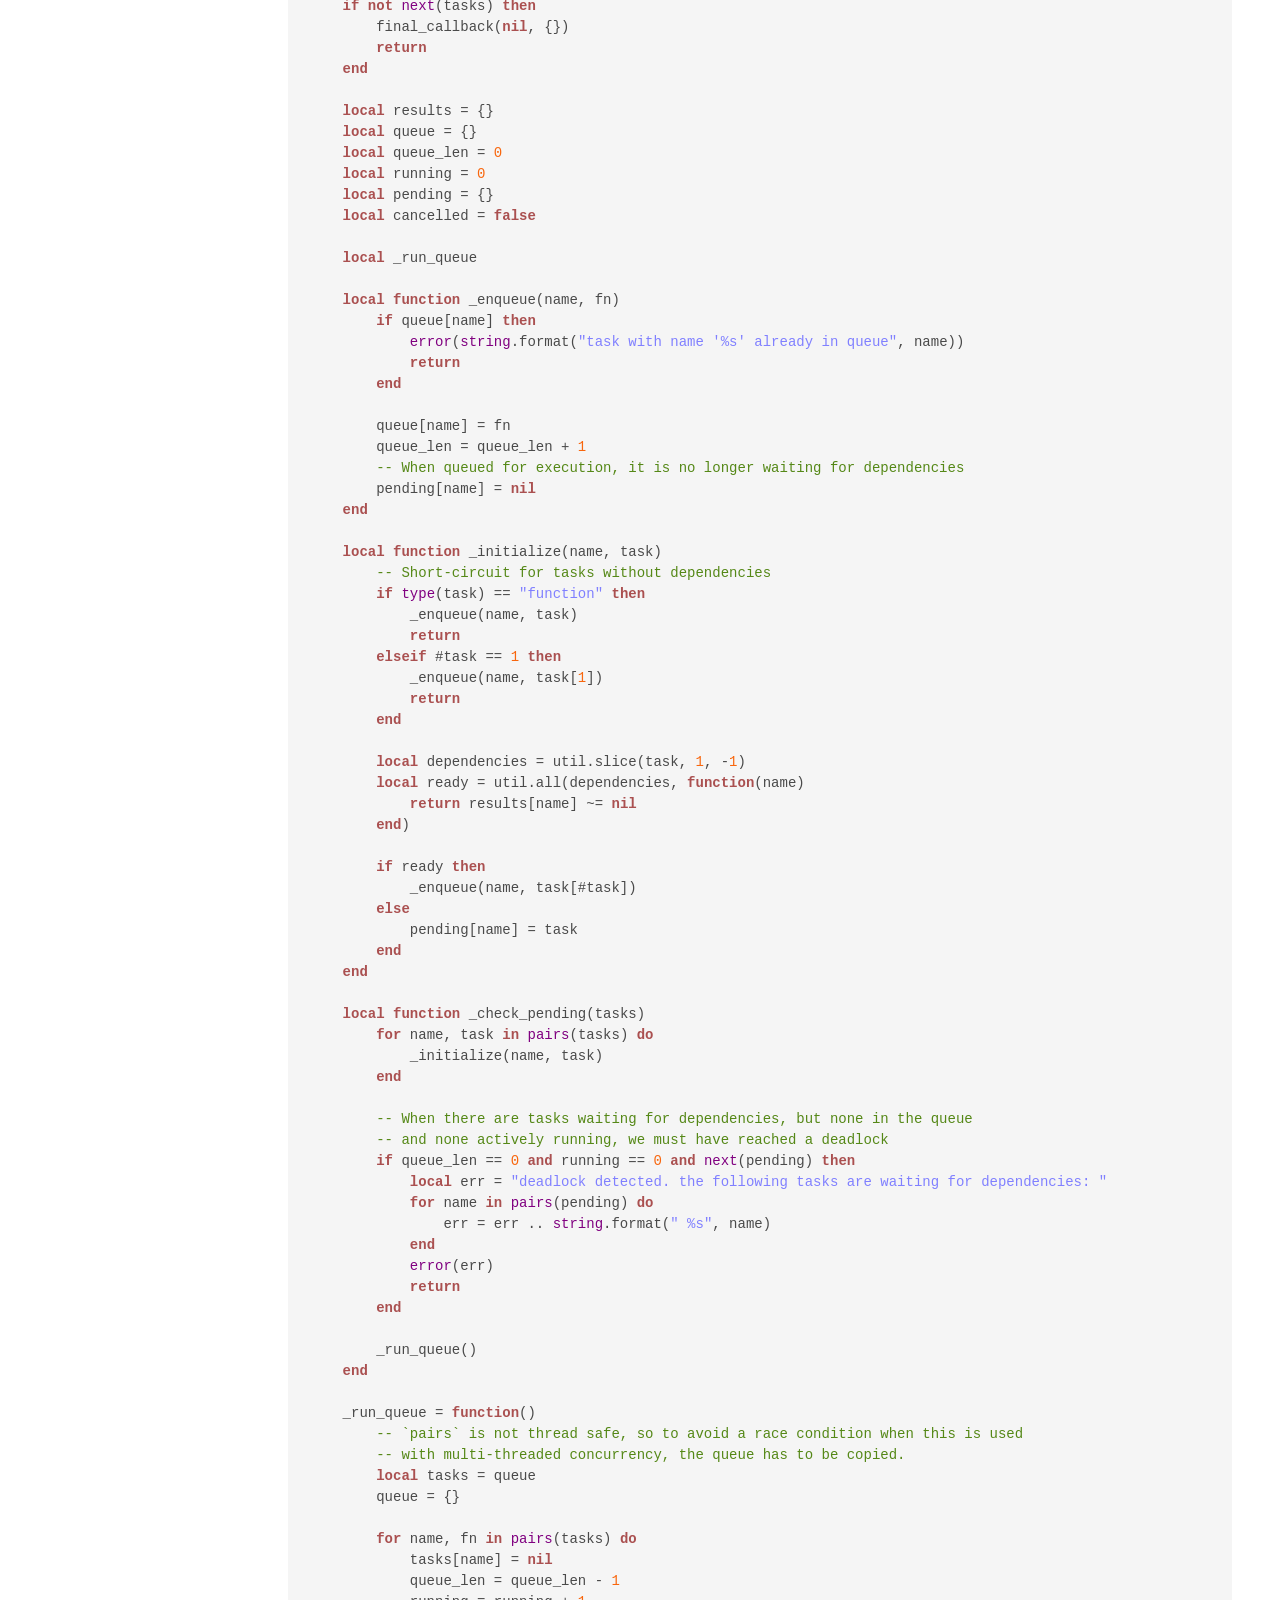
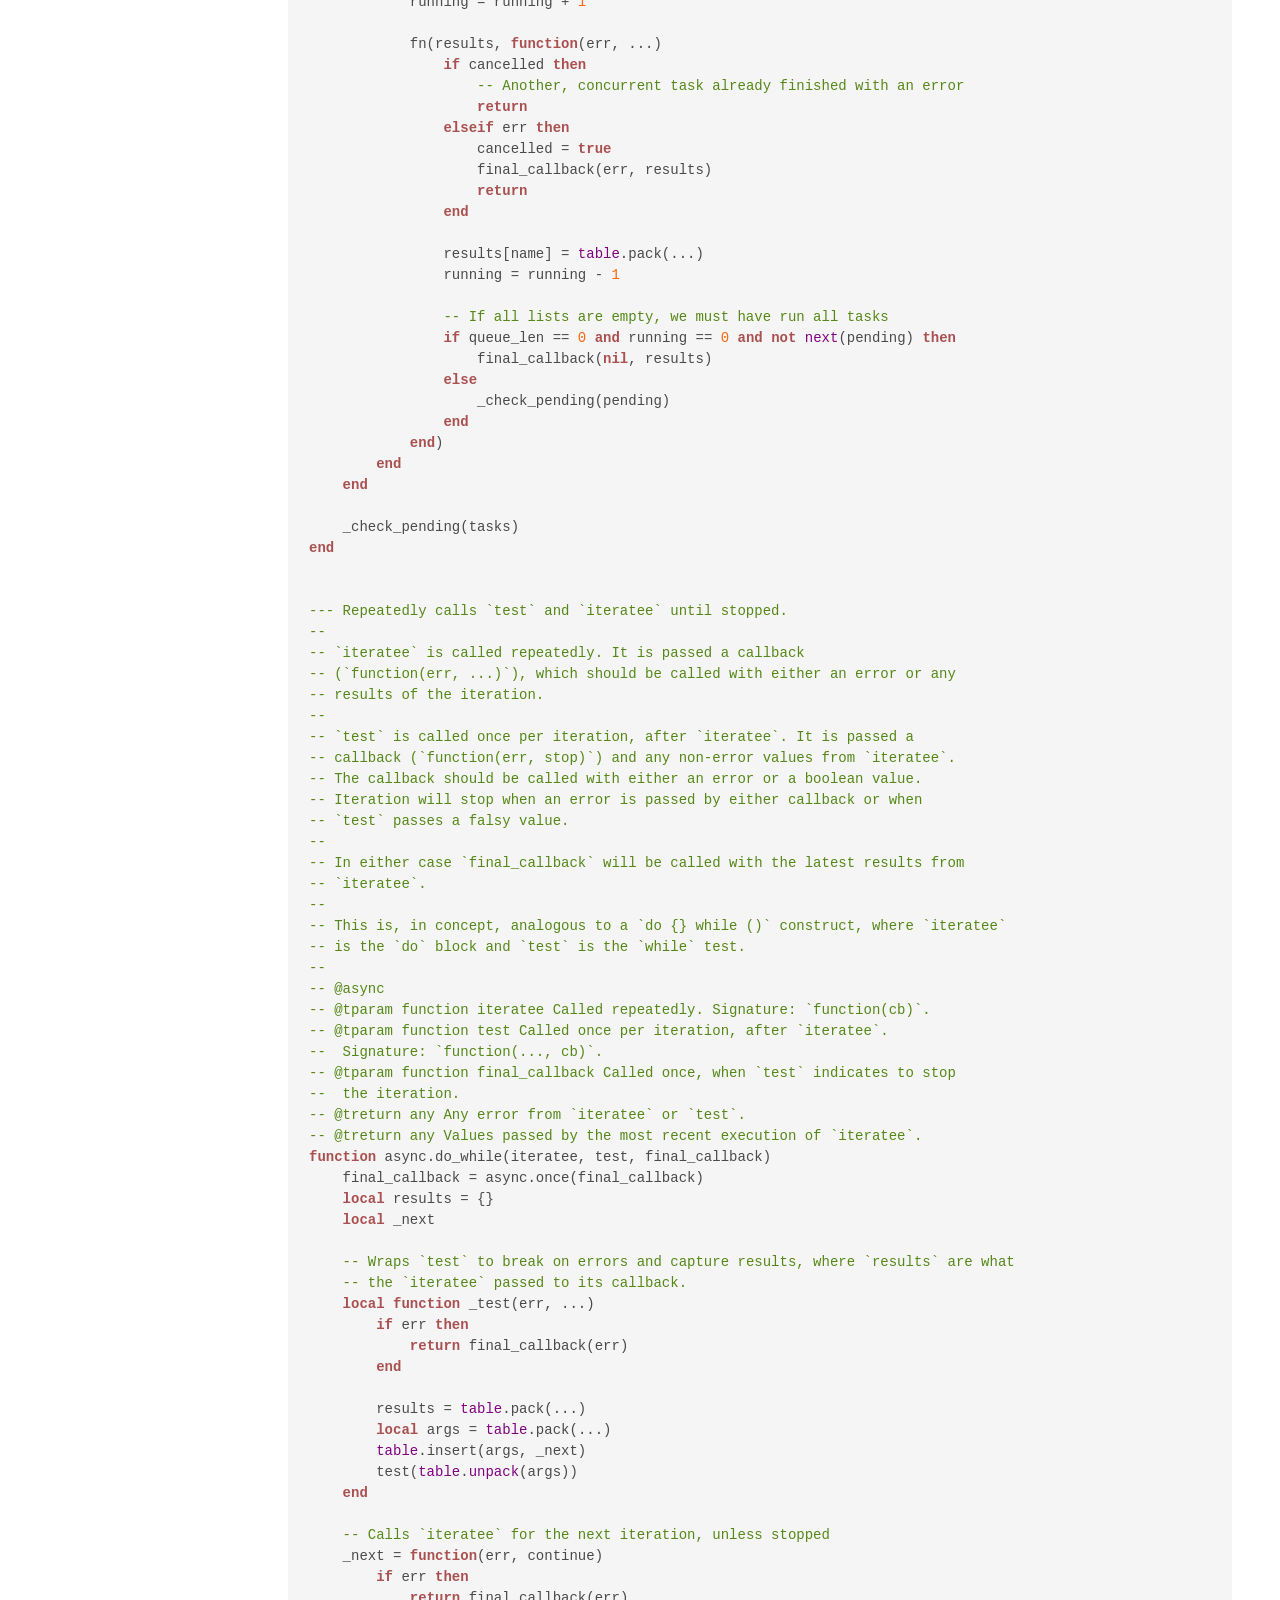
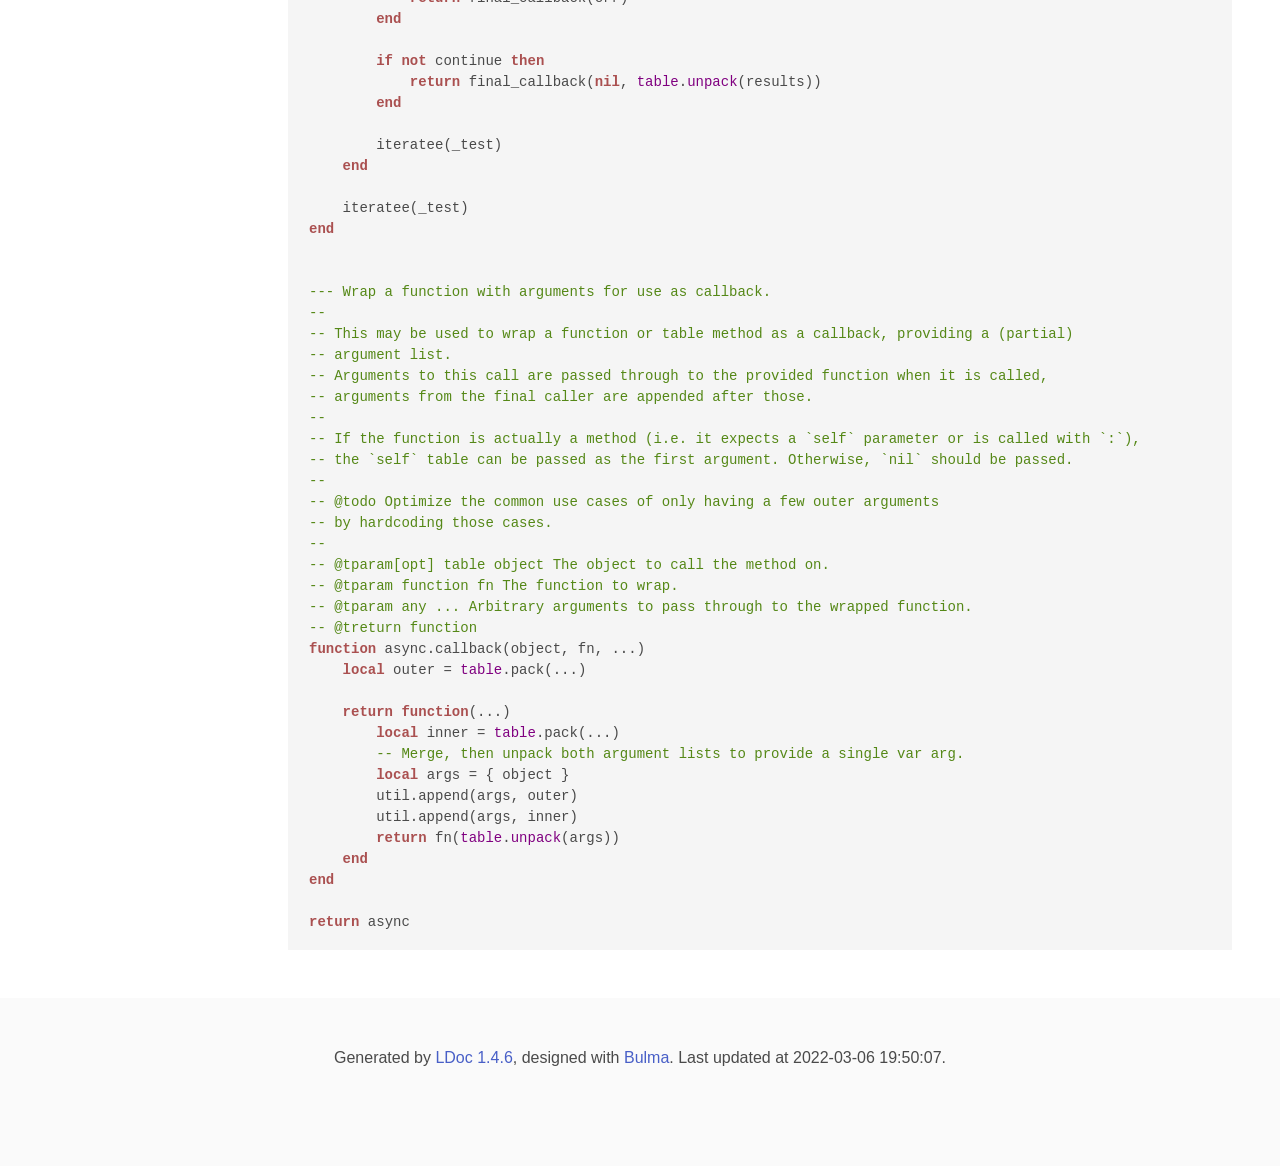
==== commit 11b50593: "Deploying to gh-pages from @ sclu1034/async.lua@71273743f095e92e567f21fcd4865151f67c67f6 🚀" ====
--- a/source/async.lua.html
+++ b/source/async.lua.html
@@ -457,7 +457,7 @@
 
 <footer class="footer">
     <div class="content has-text-centered">
-        Generated by <a href="https://github/com/stevendonovan/LDoc">LDoc 1.4.6</a>, designed with <a href="https://github.com/jgthms/bulma">Bulma</a>. Last updated at 2022-03-06 19:49:25.
+        Generated by <a href="https://github/com/stevendonovan/LDoc">LDoc 1.4.6</a>, designed with <a href="https://github.com/jgthms/bulma">Bulma</a>. Last updated at 2022-03-06 19:50:07.
     </div>
 </footer>
 
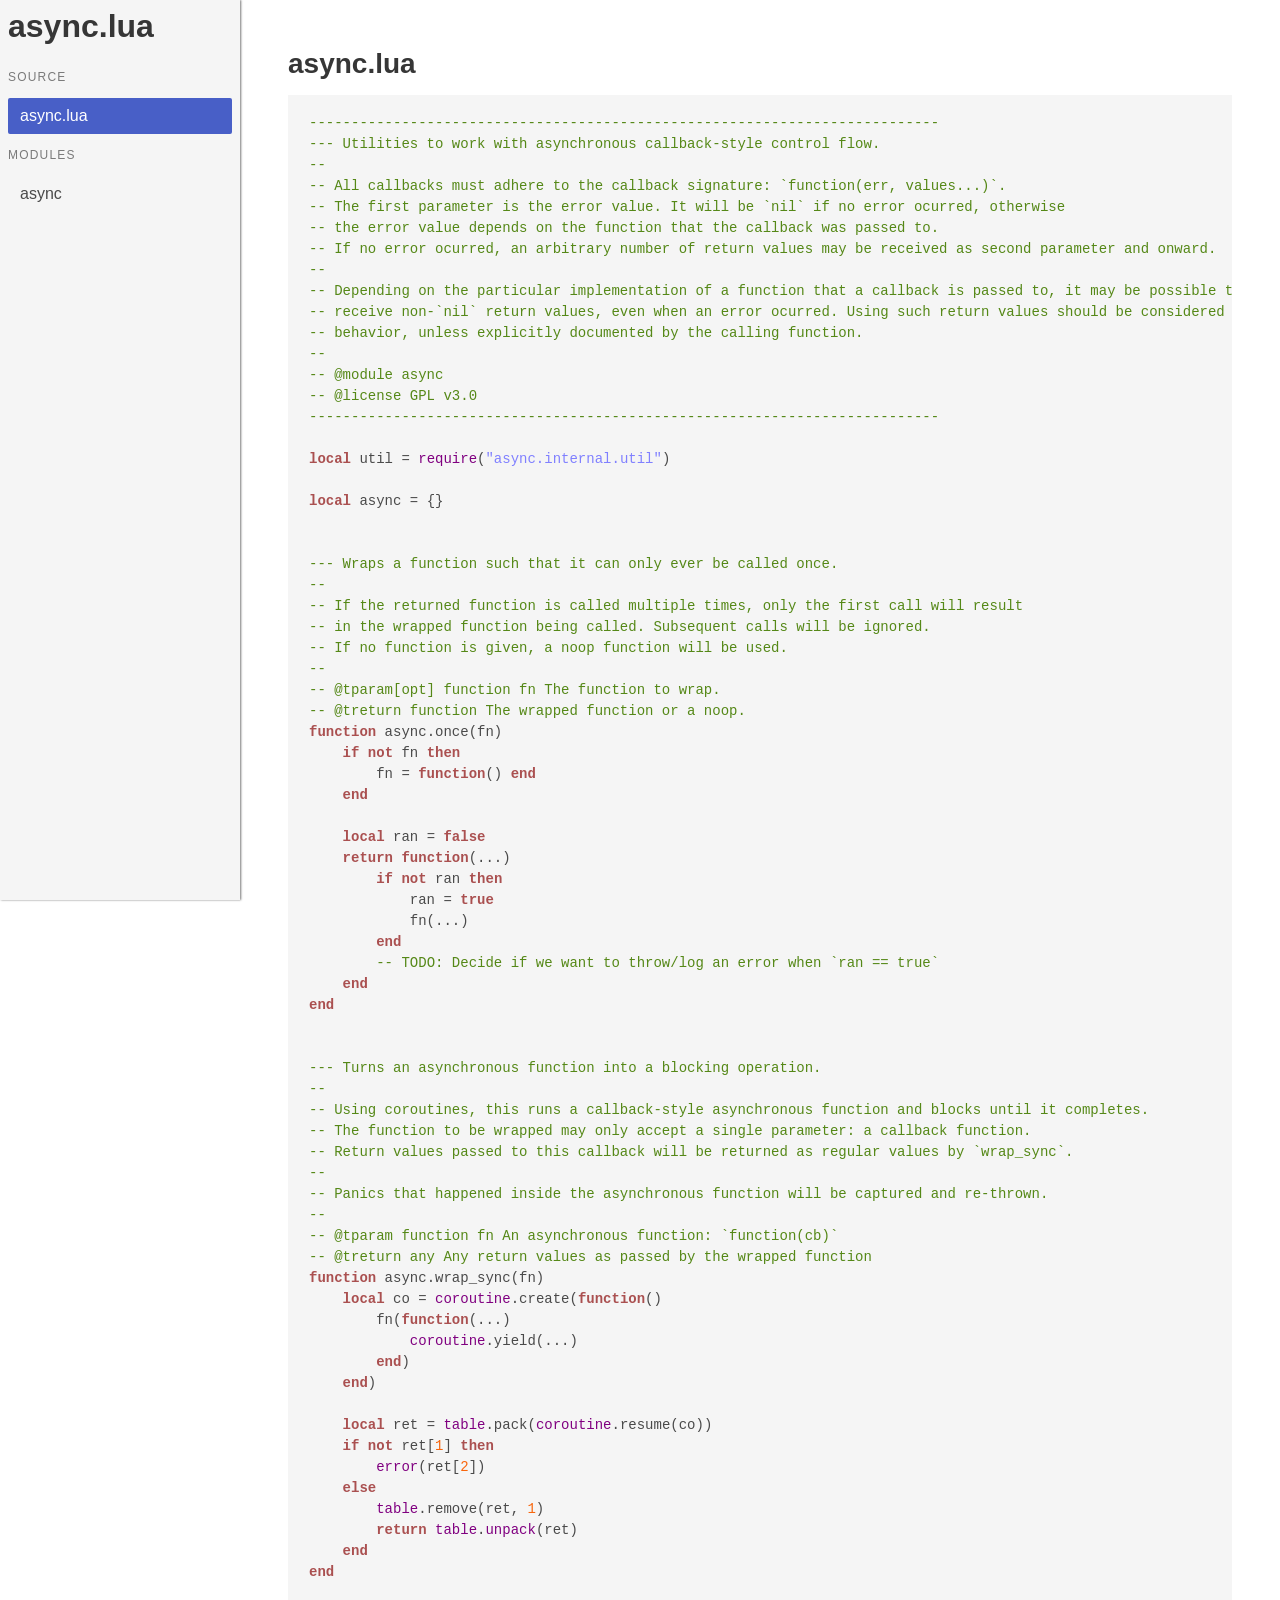
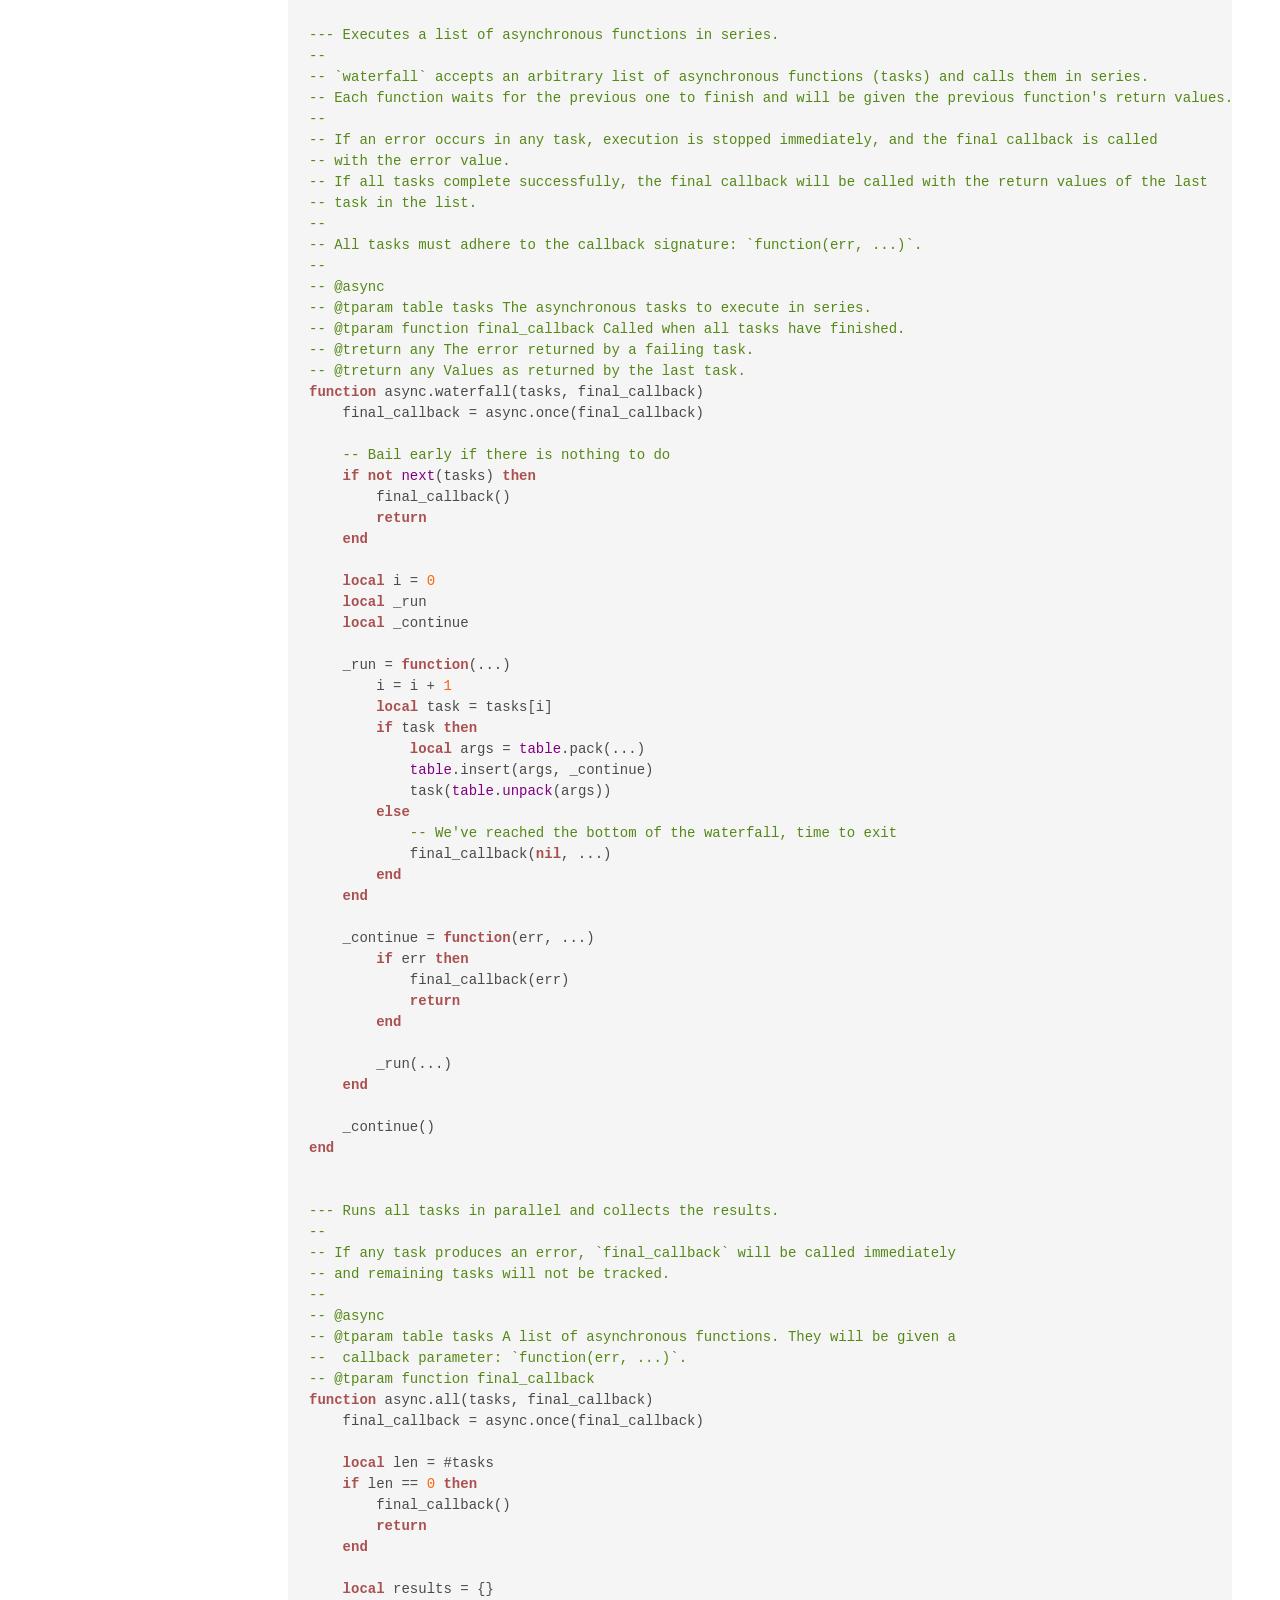
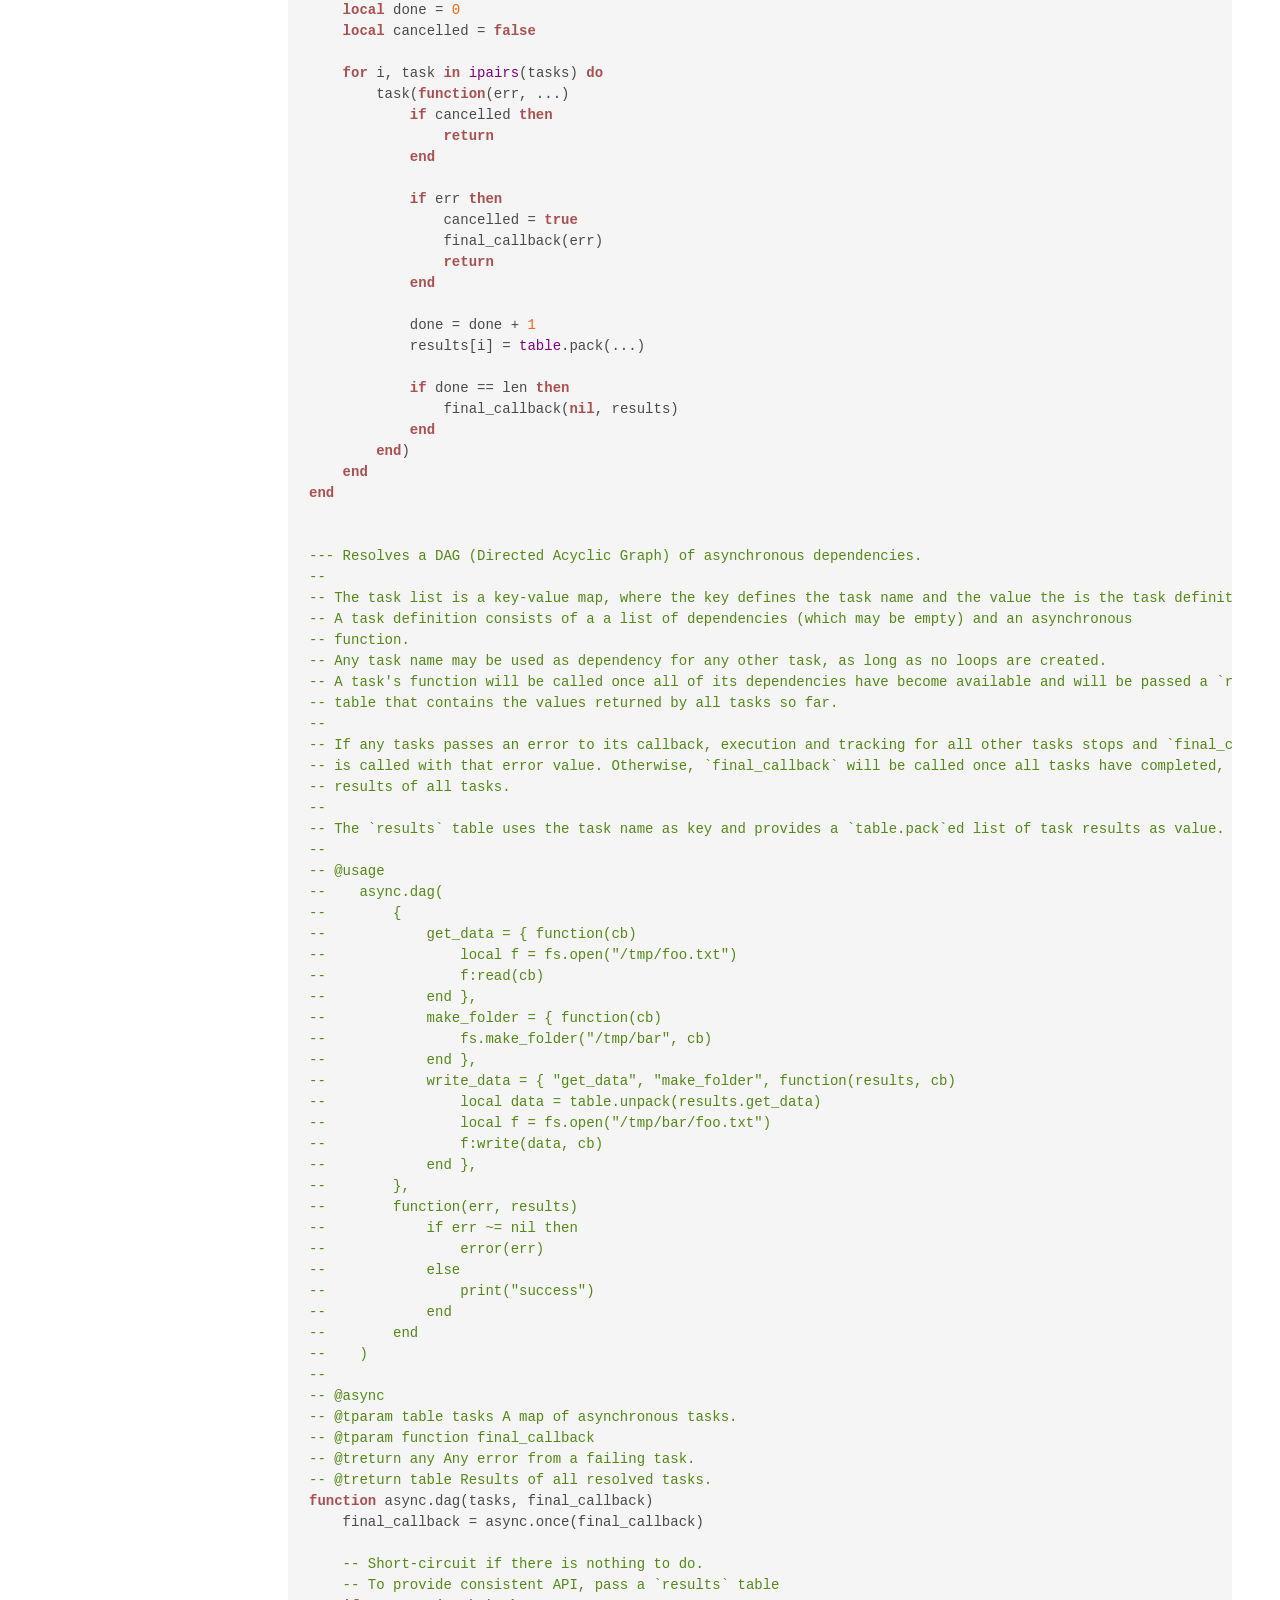
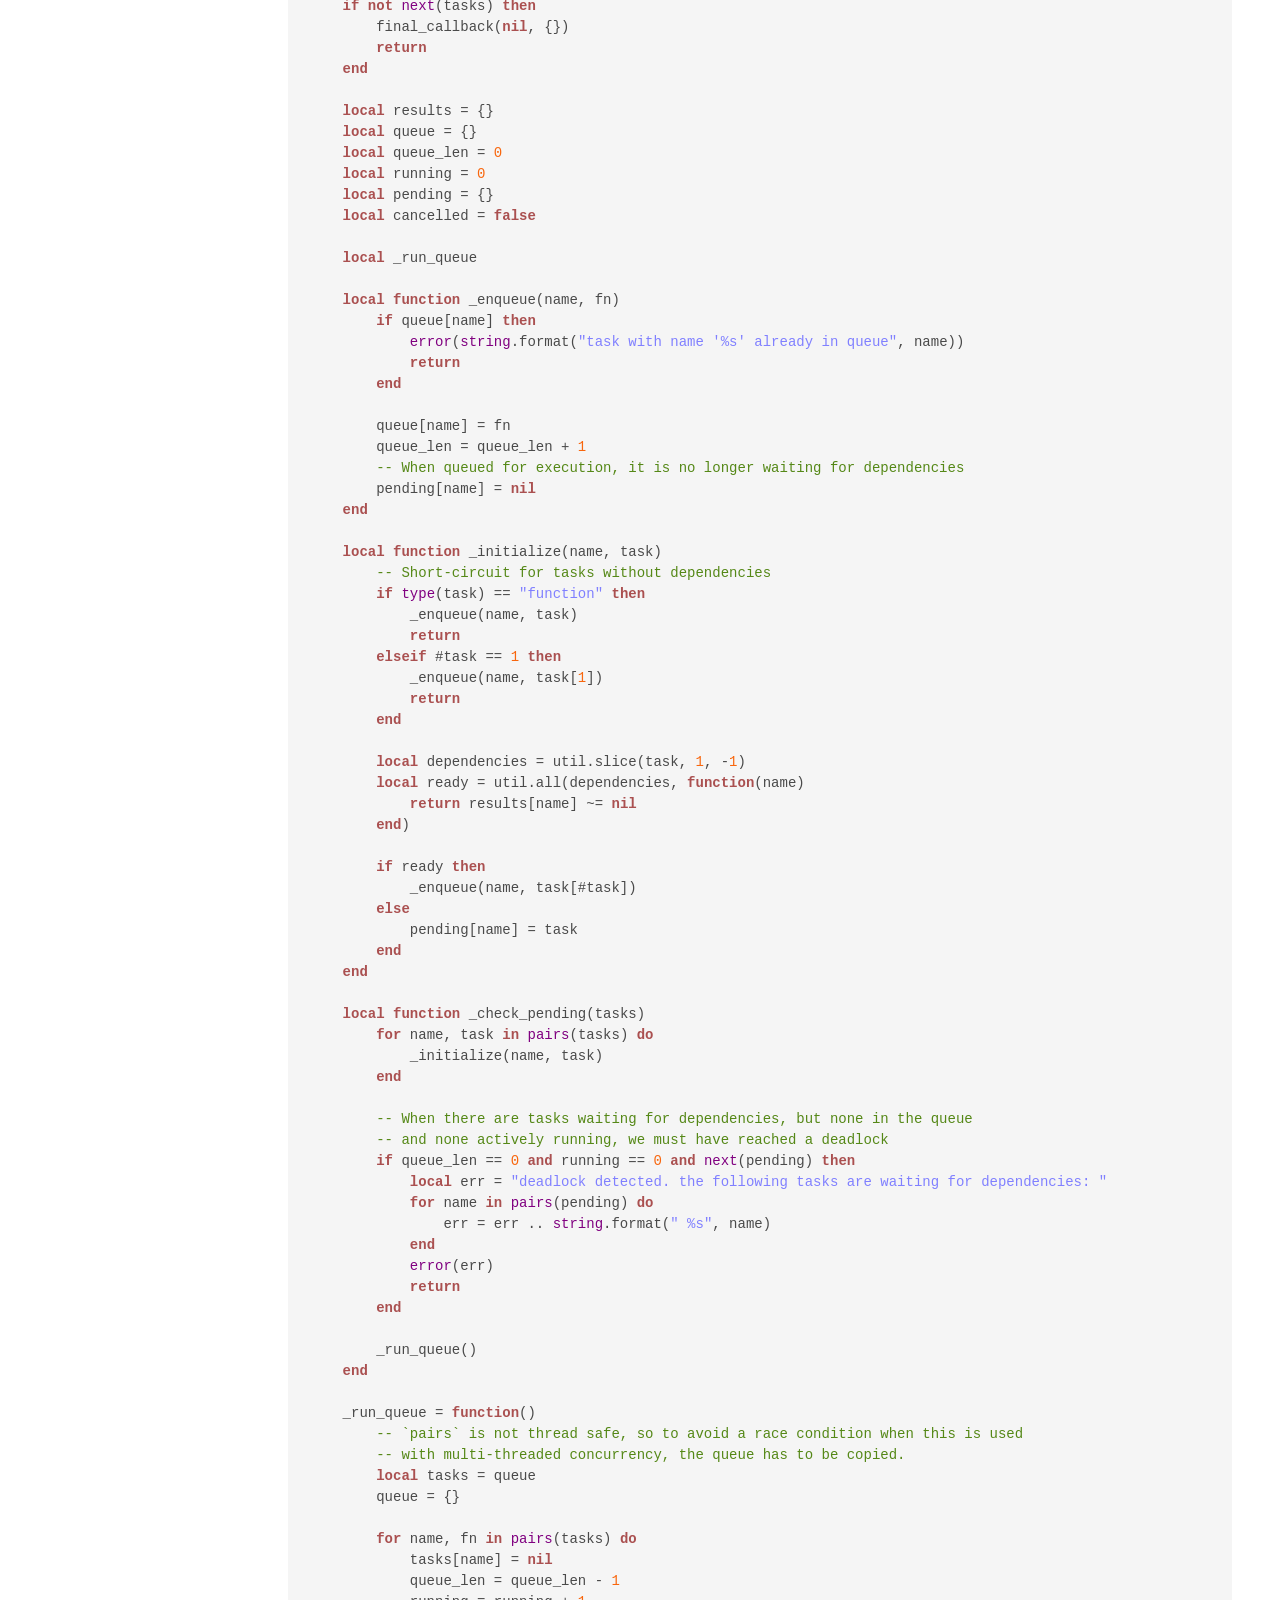
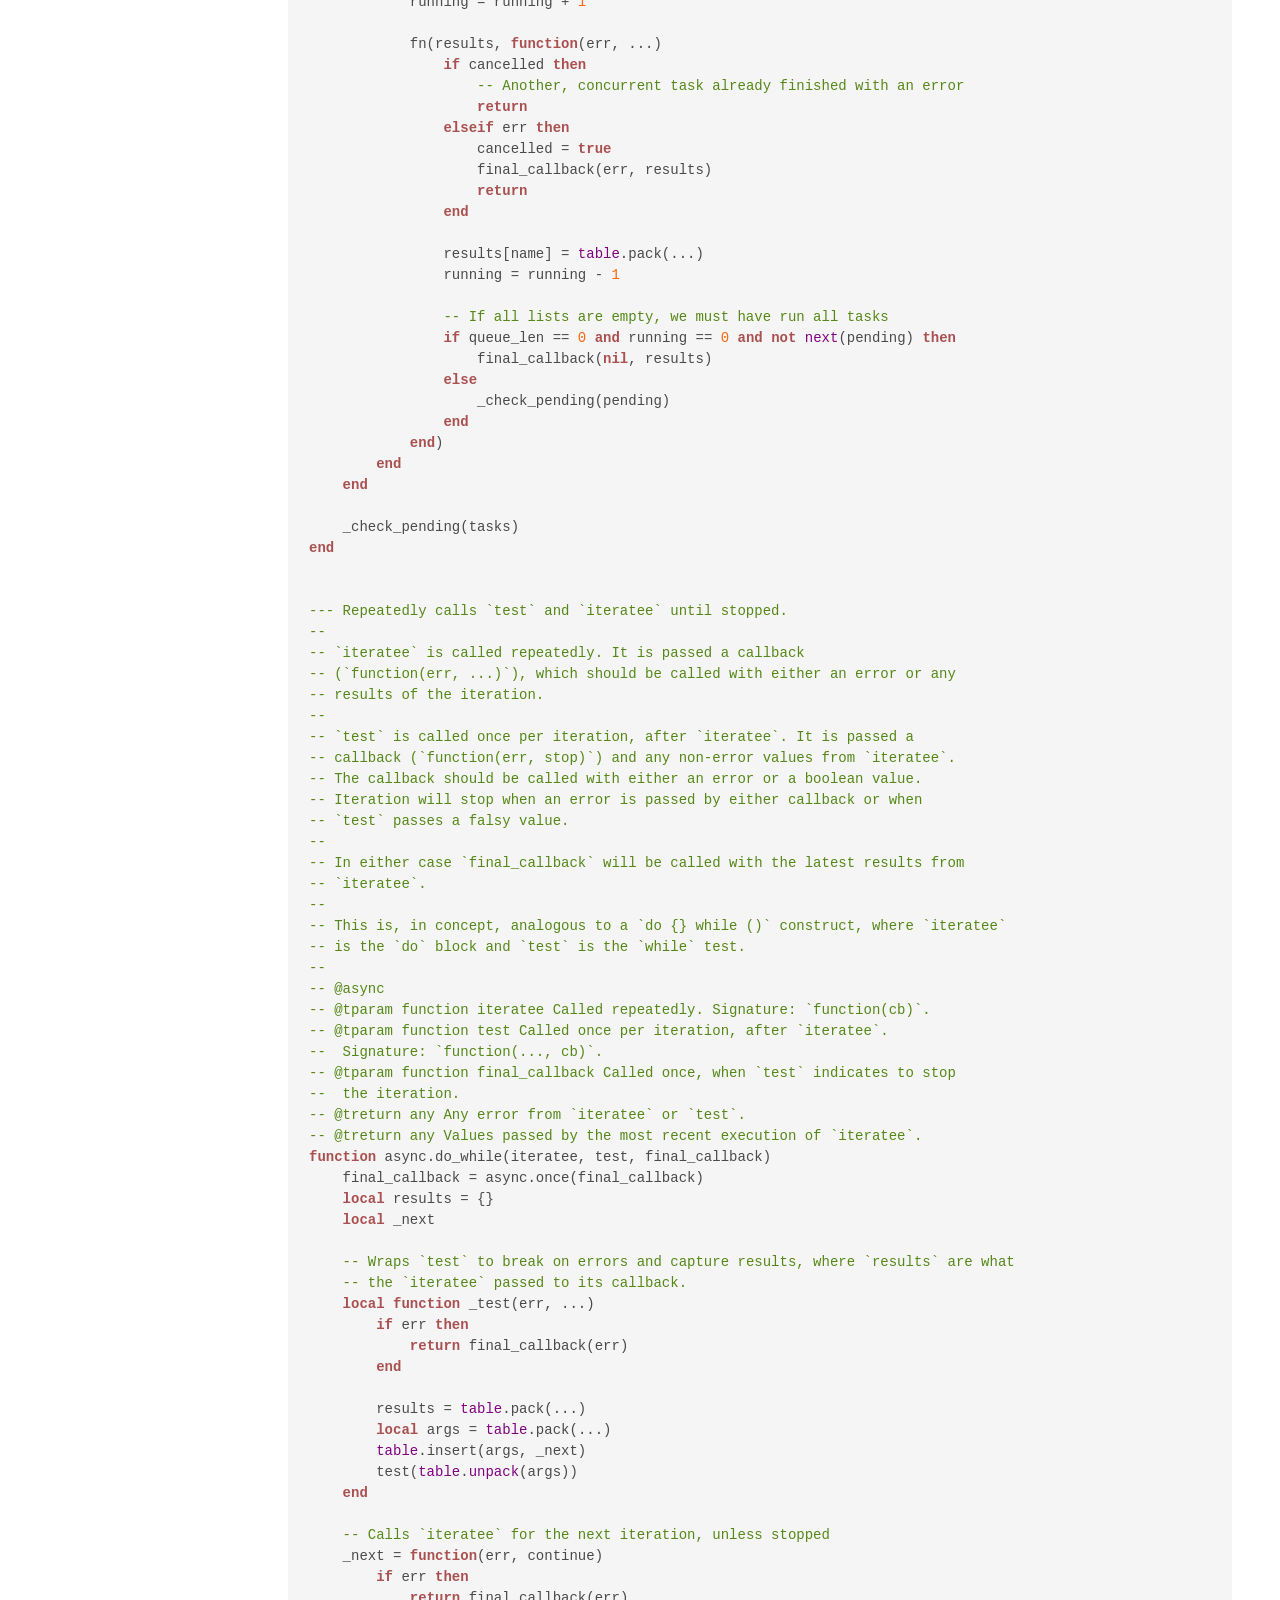
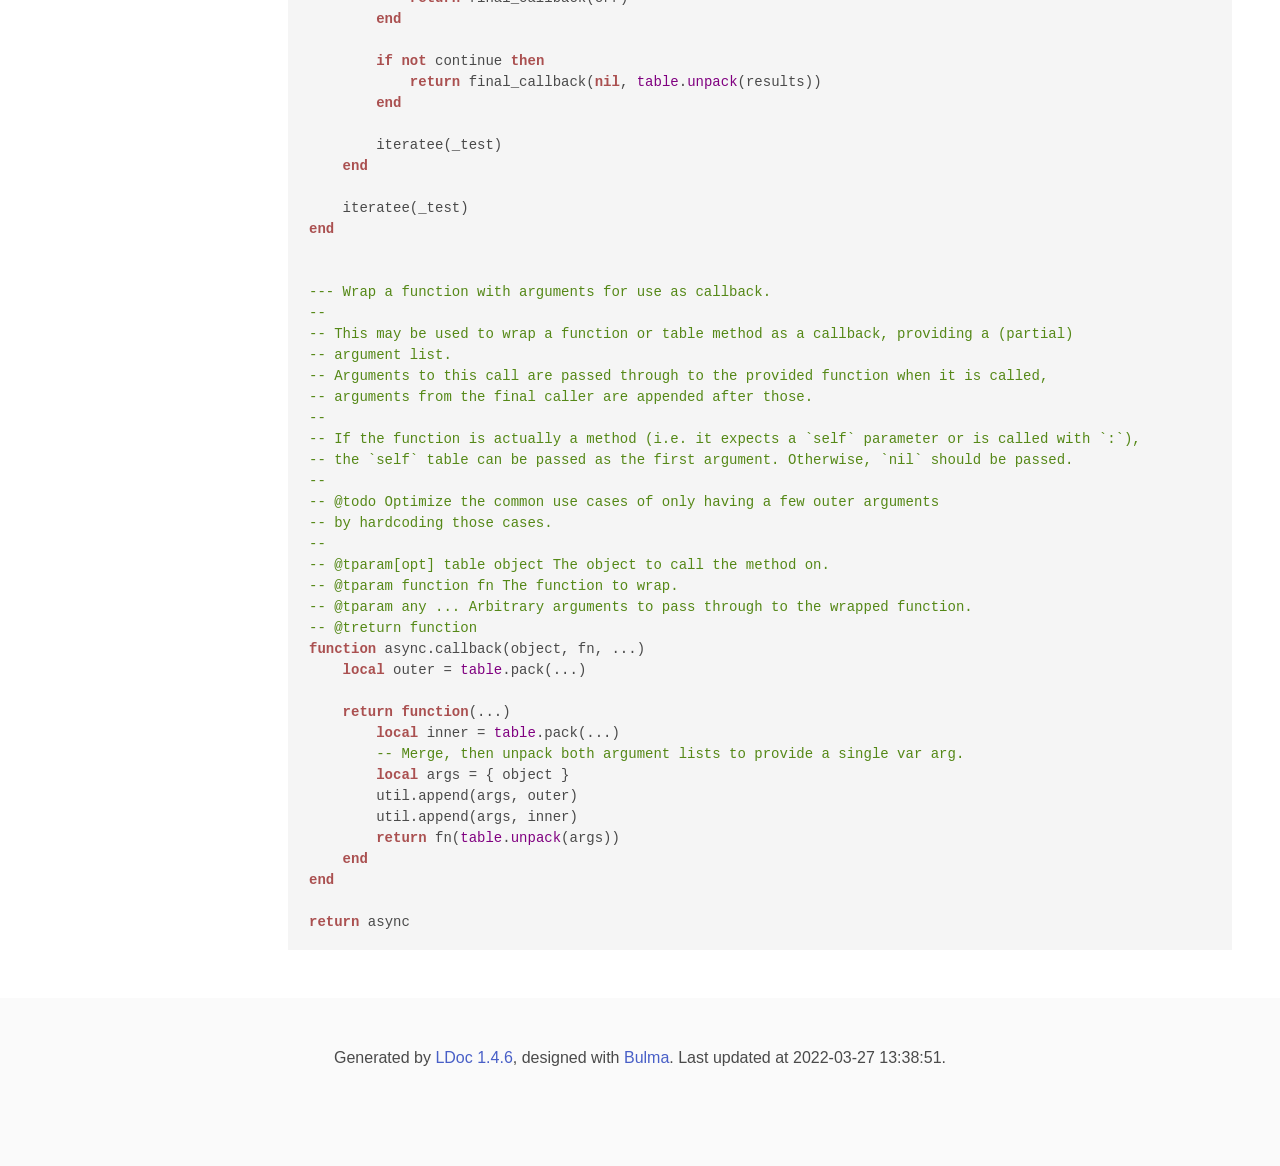
==== commit 1cea9cac: "Deploying to gh-pages from @ sclu1034/async.lua@8dd7e4fe2c86150e9bdcef752c2b0c28bd94fee9 🚀" ====
--- a/source/async.lua.html
+++ b/source/async.lua.html
@@ -457,7 +457,7 @@
 
 <footer class="footer">
     <div class="content has-text-centered">
-        Generated by <a href="https://github/com/stevendonovan/LDoc">LDoc 1.4.6</a>, designed with <a href="https://github.com/jgthms/bulma">Bulma</a>. Last updated at 2022-03-06 19:50:07.
+        Generated by <a href="https://github/com/stevendonovan/LDoc">LDoc 1.4.6</a>, designed with <a href="https://github.com/jgthms/bulma">Bulma</a>. Last updated at 2022-03-27 13:38:51.
     </div>
 </footer>
 
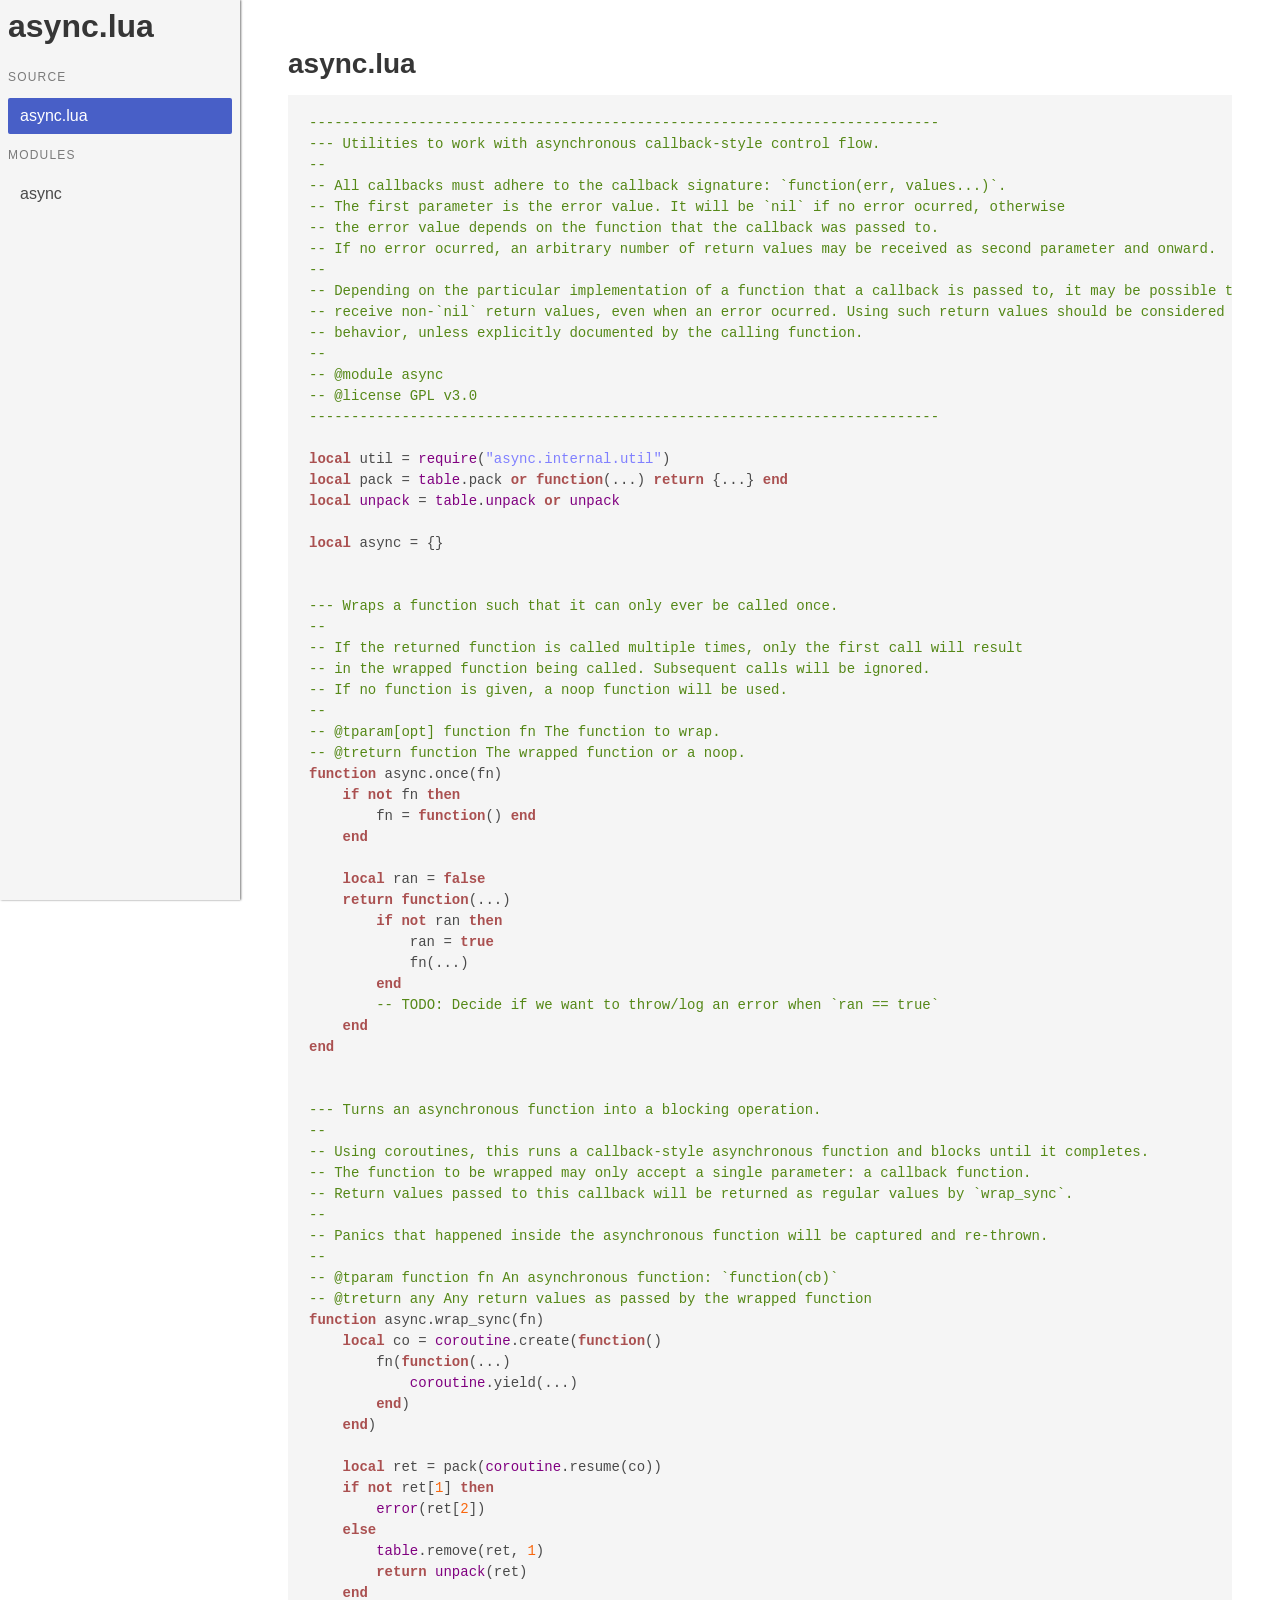
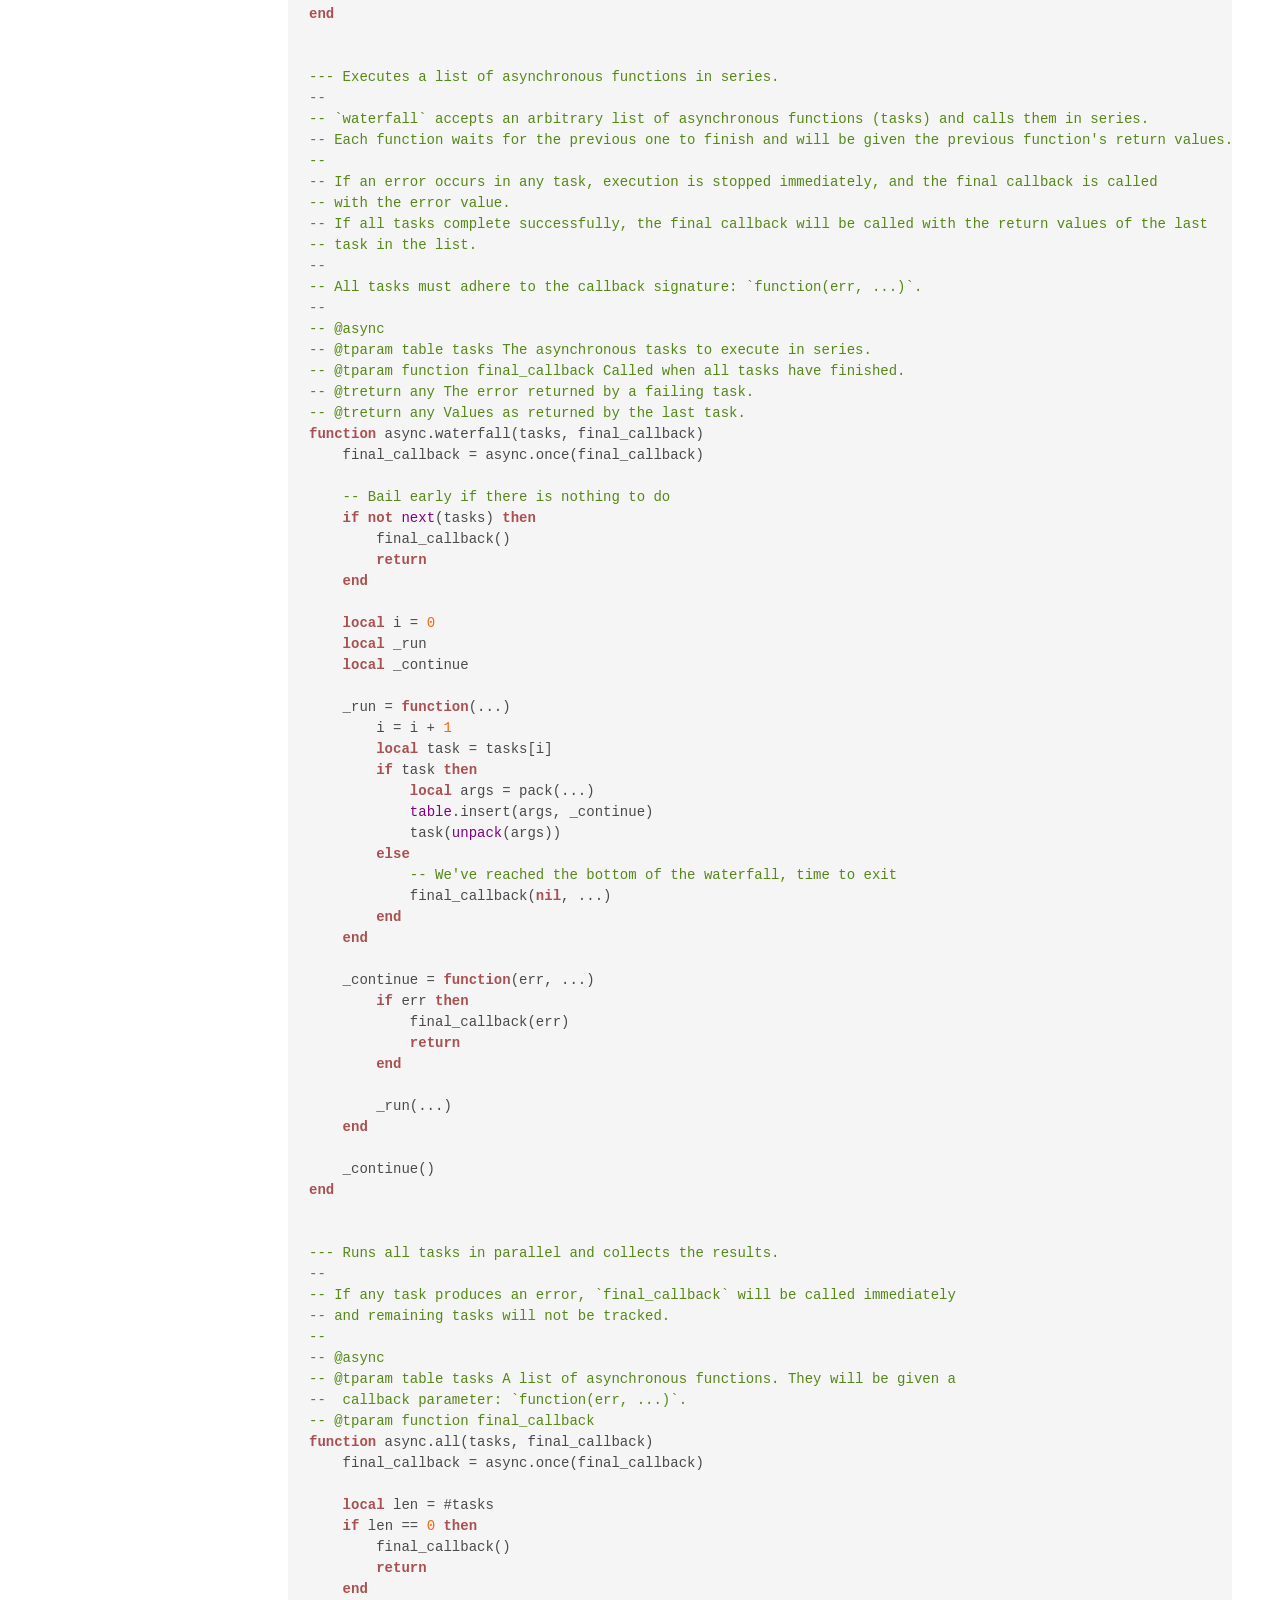
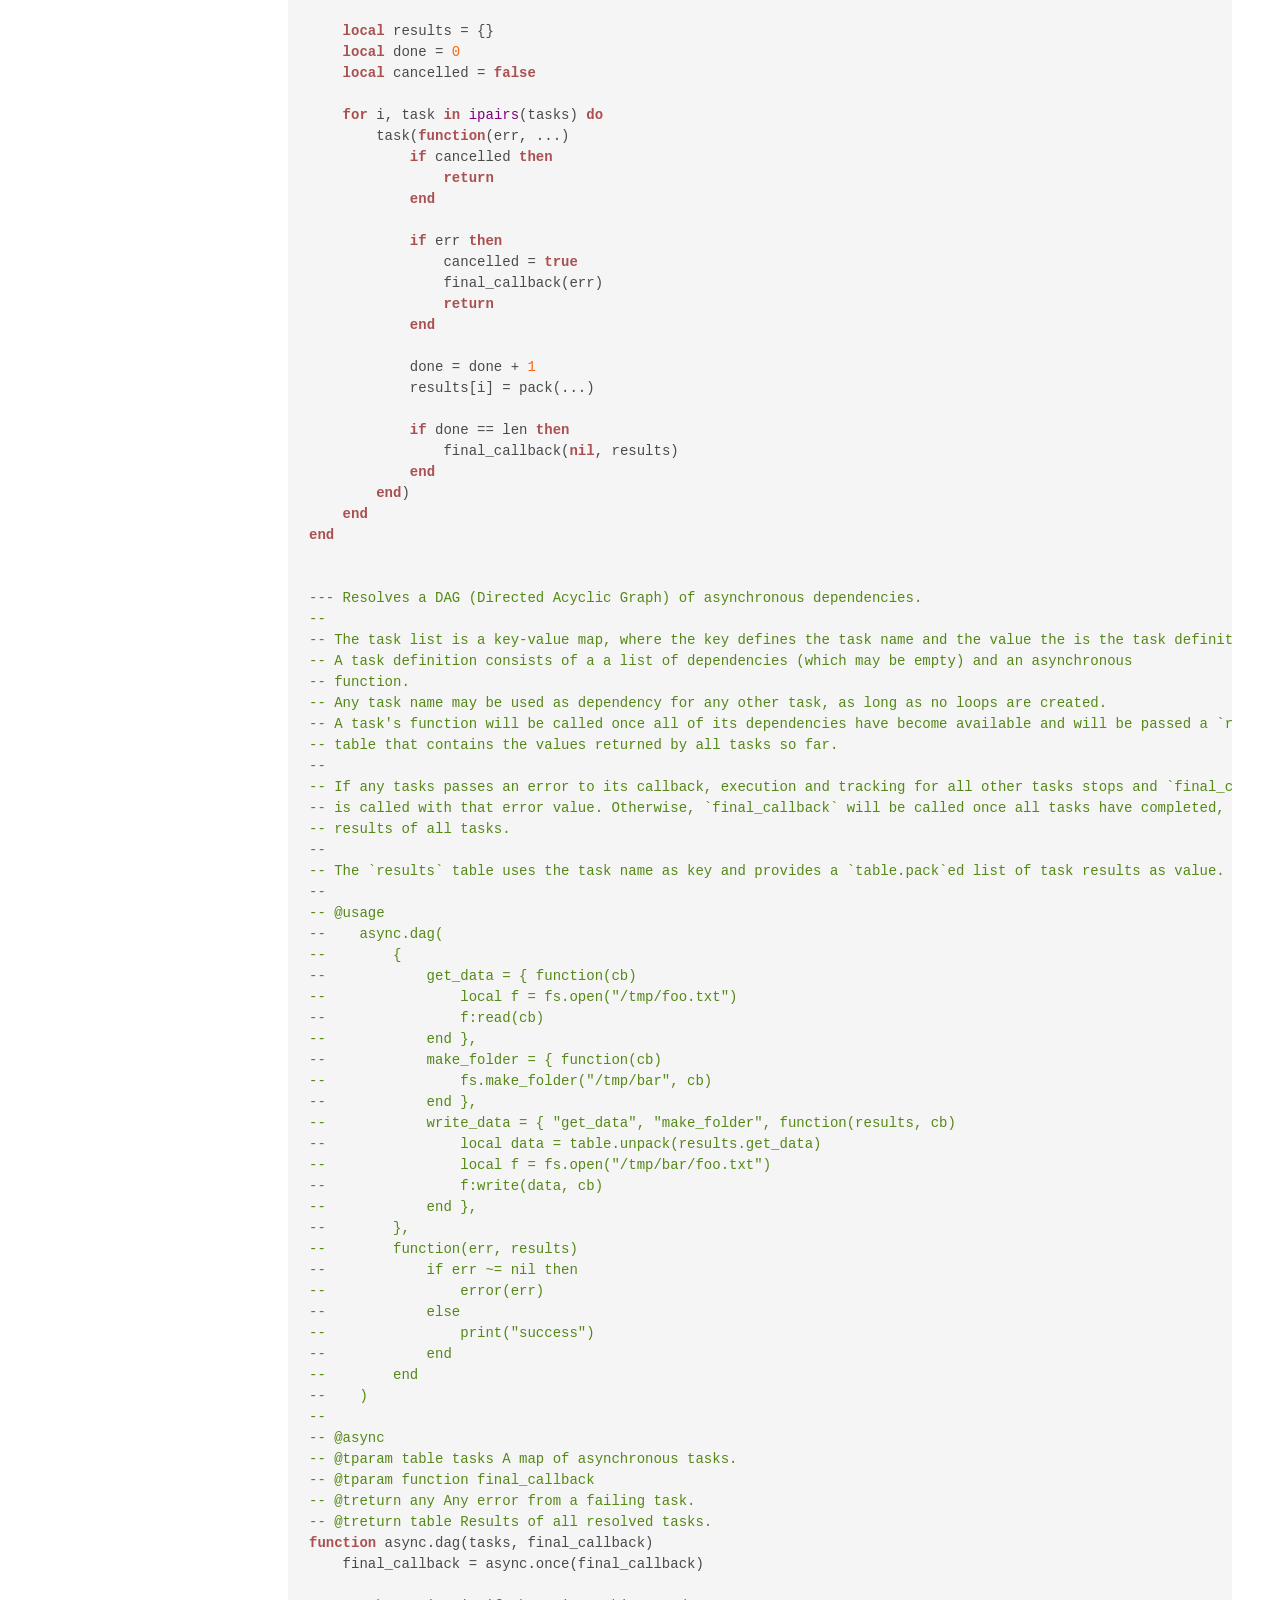
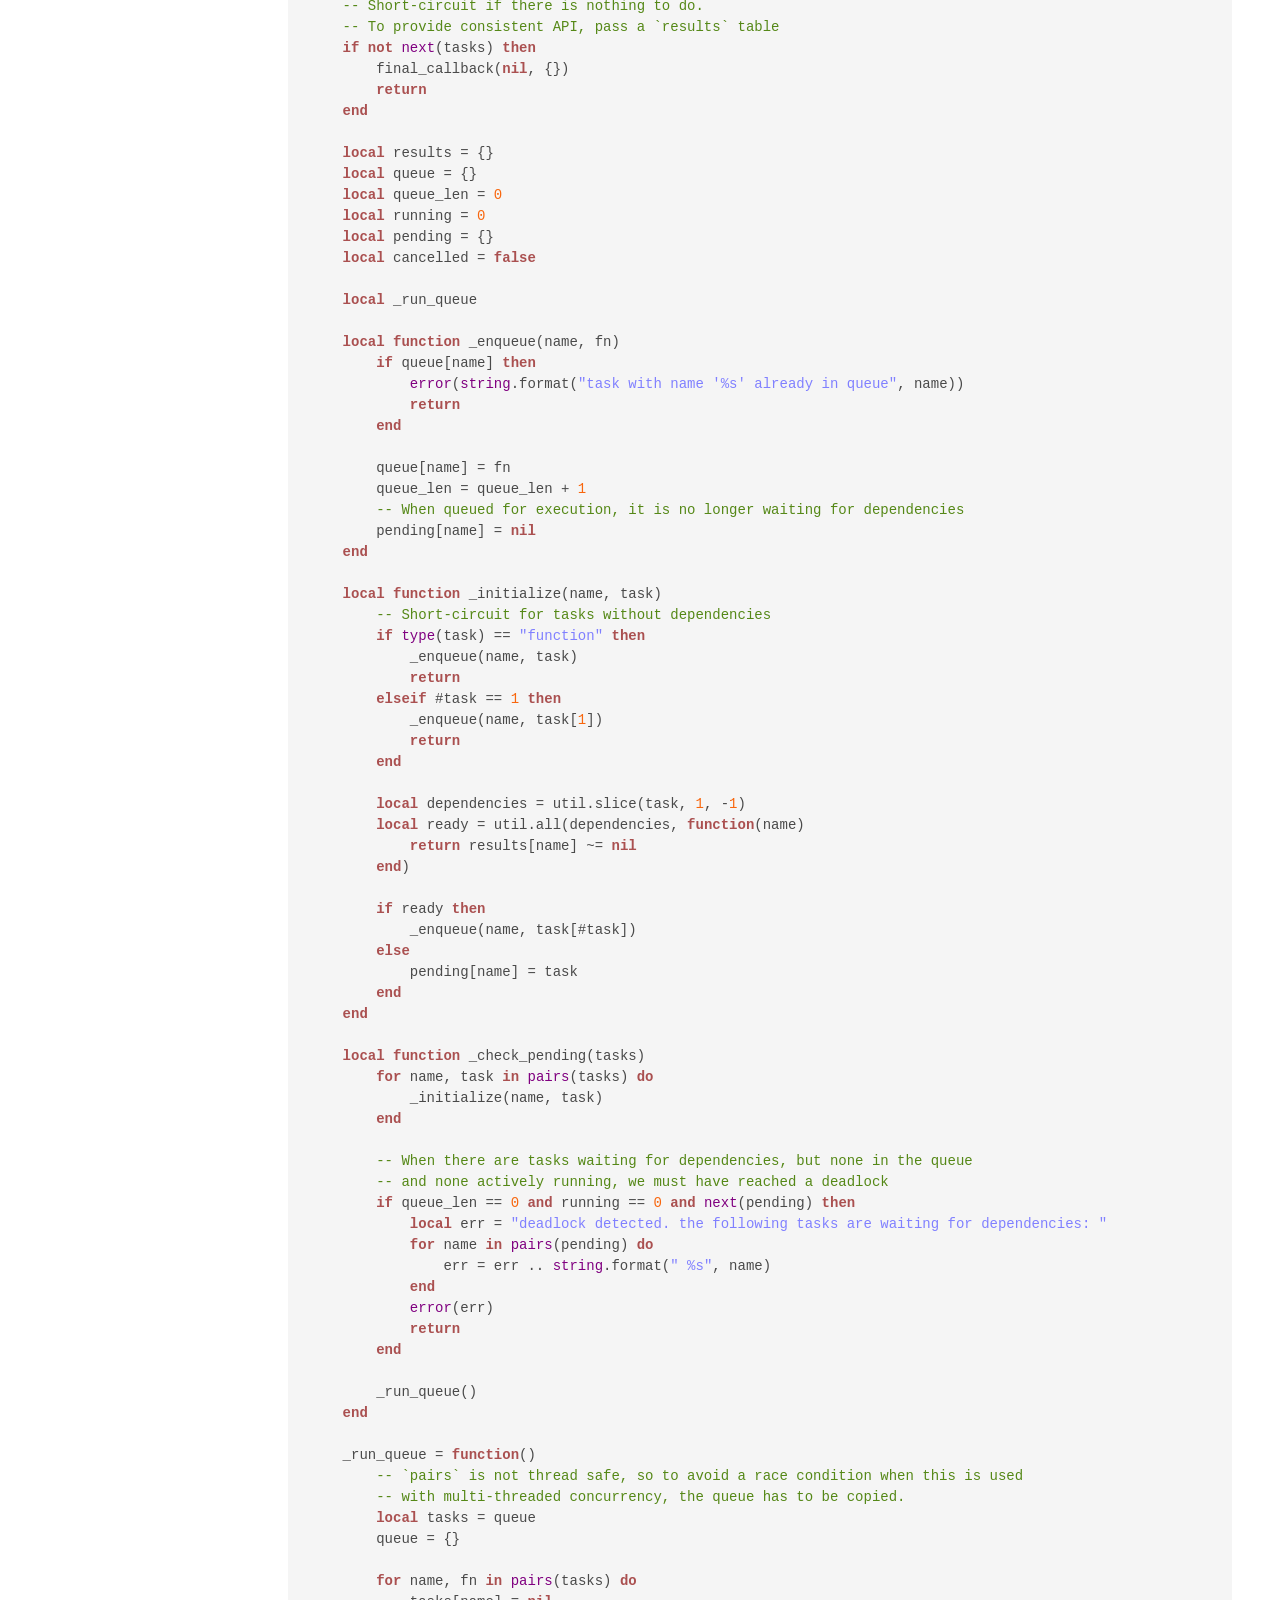
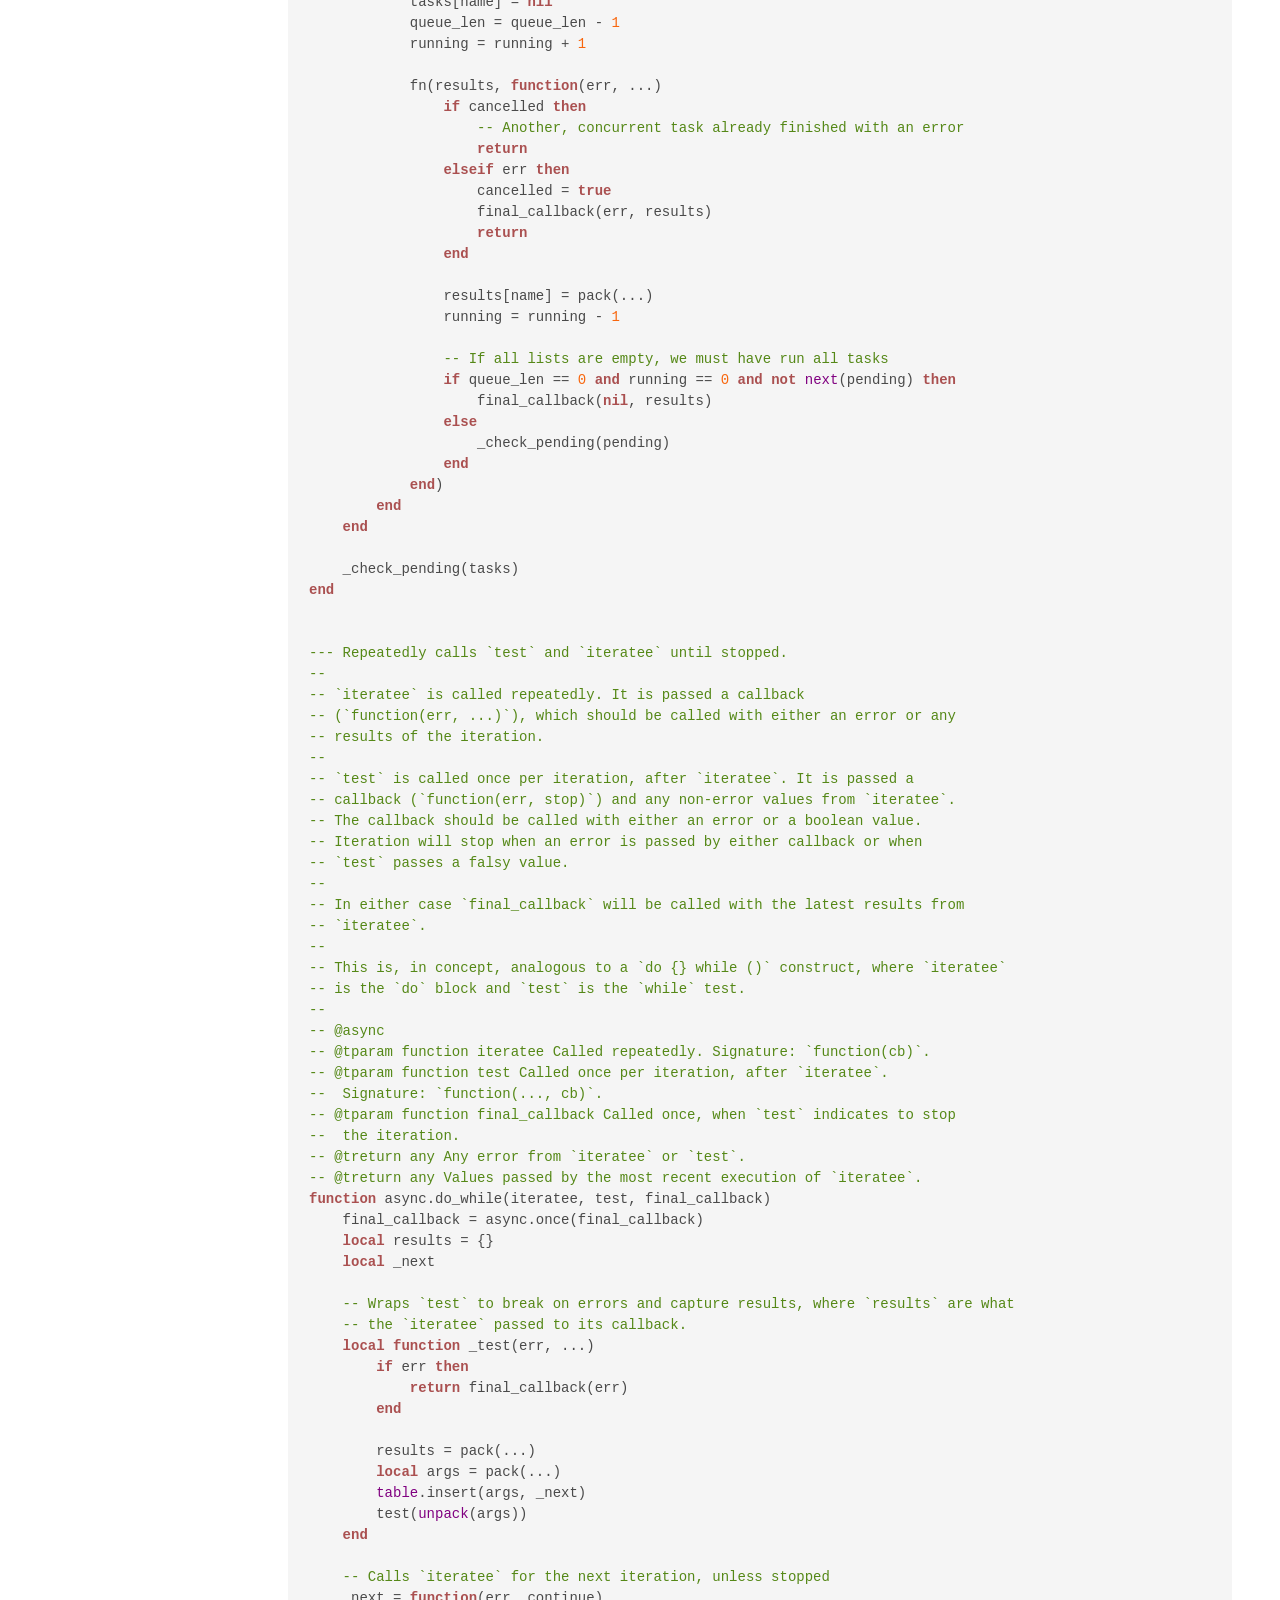
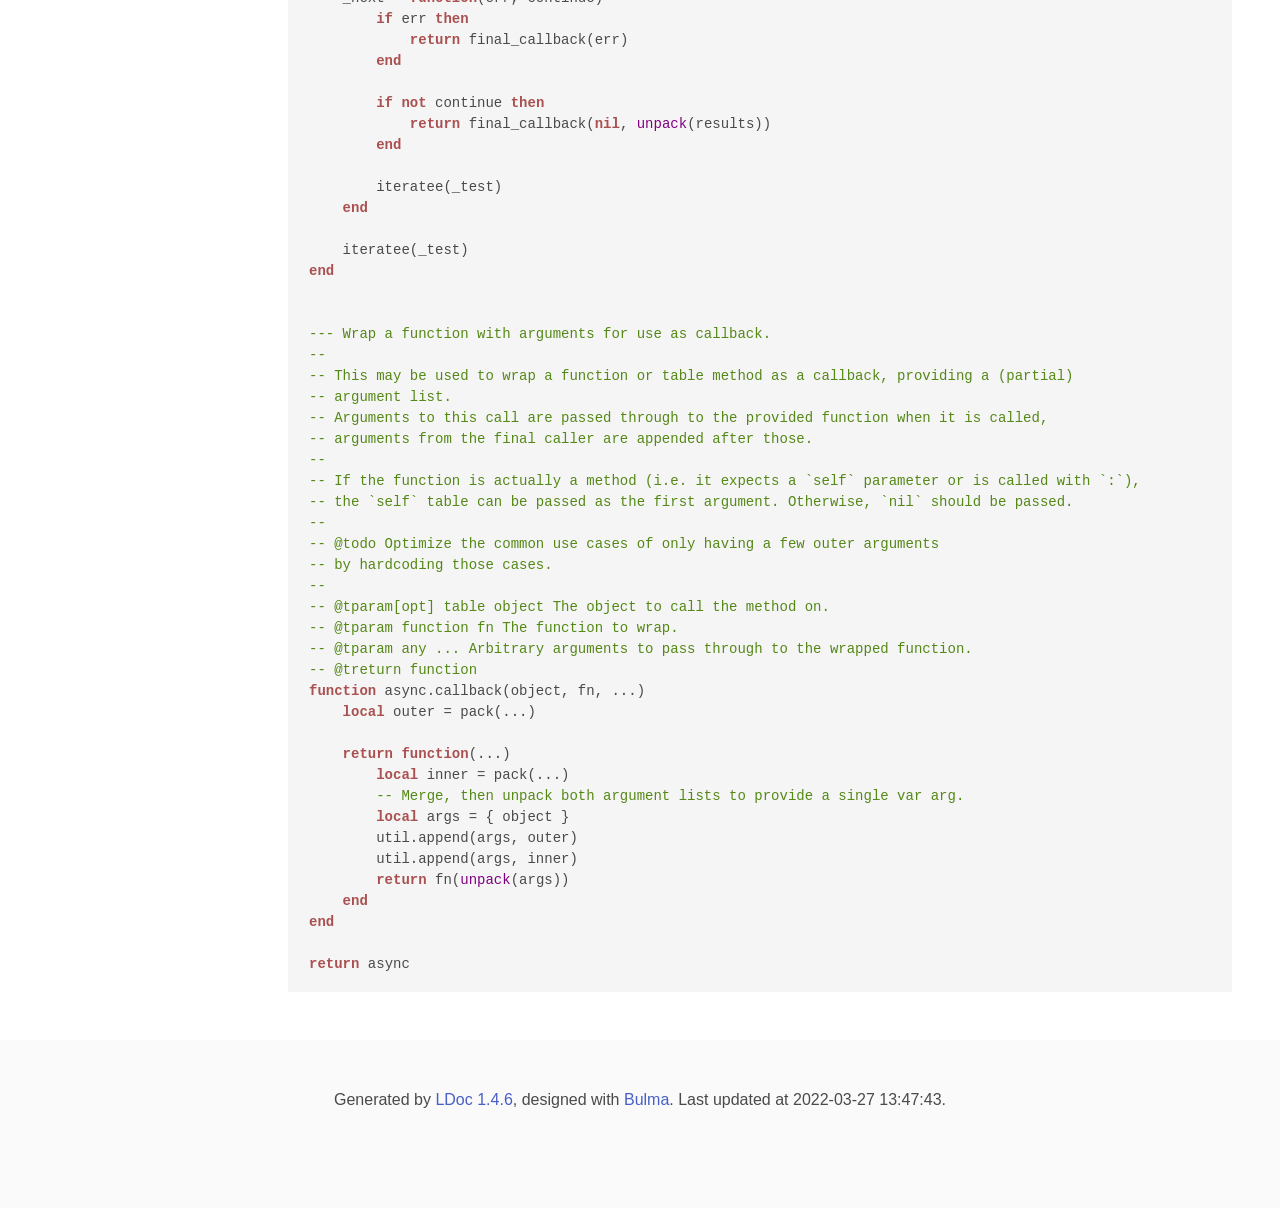
==== commit a905101f: "Deploying to gh-pages from @ sclu1034/async.lua@4123292e175b77415e06c6ba9f44781e467ffd48 🚀" ====
--- a/source/async.lua.html
+++ b/source/async.lua.html
@@ -48,6 +48,8 @@
 </span><span class="comment">---------------------------------------------------------------------------
 </span>
 <span class="keyword">local</span> util = <span class="global">require</span>(<span class="string">"async.internal.util"</span>)
+<span class="keyword">local</span> pack = <span class="global">table</span>.pack <span class="keyword">or</span> <span class="keyword">function</span>(...) <span class="keyword">return</span> {...} <span class="keyword">end</span>
+<span class="keyword">local</span> <span class="global">unpack</span> = <span class="global">table</span>.<span class="global">unpack</span> <span class="keyword">or</span> <span class="global">unpack</span>
 
 <span class="keyword">local</span> async = {}
 
@@ -59,7 +61,7 @@
 </span><span class="comment">-- If no function is given, a noop function will be used.
 </span><span class="comment">--
 </span><span class="comment">-- @tparam[opt] function fn The function to wrap.
-</span><a id="30"></a><span class="comment">-- @treturn function The wrapped function or a noop.
+</span><a id="32"></a><span class="comment">-- @treturn function The wrapped function or a noop.
 </span><span class="keyword">function</span> async.once(fn)
     <span class="keyword">if</span> <span class="keyword">not</span> fn <span class="keyword">then</span>
         fn = <span class="keyword">function</span>() <span class="keyword">end</span>
@@ -85,7 +87,7 @@
 </span><span class="comment">-- Panics that happened inside the asynchronous function will be captured and re-thrown.
 </span><span class="comment">--
 </span><span class="comment">-- @tparam function fn An asynchronous function: `function(cb)`
-</span><a id="56"></a><span class="comment">-- @treturn any Any return values as passed by the wrapped function
+</span><a id="58"></a><span class="comment">-- @treturn any Any return values as passed by the wrapped function
 </span><span class="keyword">function</span> async.wrap_sync(fn)
     <span class="keyword">local</span> co = <span class="global">coroutine</span>.create(<span class="keyword">function</span>()
         fn(<span class="keyword">function</span>(...)
@@ -93,12 +95,12 @@
         <span class="keyword">end</span>)
     <span class="keyword">end</span>)
 
-    <span class="keyword">local</span> ret = <span class="global">table</span>.pack(<span class="global">coroutine</span>.resume(co))
+    <span class="keyword">local</span> ret = pack(<span class="global">coroutine</span>.resume(co))
     <span class="keyword">if</span> <span class="keyword">not</span> ret[<span class="number">1</span>] <span class="keyword">then</span>
         <span class="global">error</span>(ret[<span class="number">2</span>])
     <span class="keyword">else</span>
         <span class="global">table</span>.remove(ret, <span class="number">1</span>)
-        <span class="keyword">return</span> <span class="global">table</span>.<span class="global">unpack</span>(ret)
+        <span class="keyword">return</span> <span class="global">unpack</span>(ret)
     <span class="keyword">end</span>
 <span class="keyword">end</span>
 
@@ -119,7 +121,7 @@
 </span><span class="comment">-- @tparam table tasks The asynchronous tasks to execute in series.
 </span><span class="comment">-- @tparam function final_callback Called when all tasks have finished.
 </span><span class="comment">-- @treturn any The error returned by a failing task.
-</span><a id="90"></a><span class="comment">-- @treturn any Values as returned by the last task.
+</span><a id="92"></a><span class="comment">-- @treturn any Values as returned by the last task.
 </span><span class="keyword">function</span> async.waterfall(tasks, final_callback)
     final_callback = async.once(final_callback)
 
@@ -137,9 +139,9 @@
         i = i + <span class="number">1</span>
         <span class="keyword">local</span> task = tasks[i]
         <span class="keyword">if</span> task <span class="keyword">then</span>
-            <span class="keyword">local</span> args = <span class="global">table</span>.pack(...)
+            <span class="keyword">local</span> args = pack(...)
             <span class="global">table</span>.insert(args, _continue)
-            task(<span class="global">table</span>.<span class="global">unpack</span>(args))
+            task(<span class="global">unpack</span>(args))
         <span class="keyword">else</span>
             <span class="comment">-- We've reached the bottom of the waterfall, time to exit
 </span>            final_callback(<span class="keyword">nil</span>, ...)
@@ -167,7 +169,7 @@
 </span><span class="comment">-- @async
 </span><span class="comment">-- @tparam table tasks A list of asynchronous functions. They will be given a
 </span><span class="comment">--  callback parameter: `function(err, ...)`.
-</span><a id="138"></a><span class="comment">-- @tparam function final_callback
+</span><a id="140"></a><span class="comment">-- @tparam function final_callback
 </span><span class="keyword">function</span> async.all(tasks, final_callback)
     final_callback = async.once(final_callback)
 
@@ -194,7 +196,7 @@
             <span class="keyword">end</span>
 
             done = done + <span class="number">1</span>
-            results[i] = <span class="global">table</span>.pack(...)
+            results[i] = pack(...)
 
             <span class="keyword">if</span> done == len <span class="keyword">then</span>
                 final_callback(<span class="keyword">nil</span>, results)
@@ -248,7 +250,7 @@
 </span><span class="comment">-- @tparam table tasks A map of asynchronous tasks.
 </span><span class="comment">-- @tparam function final_callback
 </span><span class="comment">-- @treturn any Any error from a failing task.
-</span><a id="219"></a><span class="comment">-- @treturn table Results of all resolved tasks.
+</span><a id="221"></a><span class="comment">-- @treturn table Results of all resolved tasks.
 </span><span class="keyword">function</span> async.dag(tasks, final_callback)
     final_callback = async.once(final_callback)
 
@@ -342,7 +344,7 @@
                     <span class="keyword">return</span>
                 <span class="keyword">end</span>
 
-                results[name] = <span class="global">table</span>.pack(...)
+                results[name] = pack(...)
                 running = running - <span class="number">1</span>
 
                 <span class="comment">-- If all lists are empty, we must have run all tasks
@@ -384,7 +386,7 @@
 </span><span class="comment">-- @tparam function final_callback Called once, when `test` indicates to stop
 </span><span class="comment">--  the iteration.
 </span><span class="comment">-- @treturn any Any error from `iteratee` or `test`.
-</span><a id="355"></a><span class="comment">-- @treturn any Values passed by the most recent execution of `iteratee`.
+</span><a id="357"></a><span class="comment">-- @treturn any Values passed by the most recent execution of `iteratee`.
 </span><span class="keyword">function</span> async.do_while(iteratee, test, final_callback)
     final_callback = async.once(final_callback)
     <span class="keyword">local</span> results = {}
@@ -397,10 +399,10 @@
             <span class="keyword">return</span> final_callback(err)
         <span class="keyword">end</span>
 
-        results = <span class="global">table</span>.pack(...)
-        <span class="keyword">local</span> args = <span class="global">table</span>.pack(...)
+        results = pack(...)
+        <span class="keyword">local</span> args = pack(...)
         <span class="global">table</span>.insert(args, _next)
-        test(<span class="global">table</span>.<span class="global">unpack</span>(args))
+        test(<span class="global">unpack</span>(args))
     <span class="keyword">end</span>
 
     <span class="comment">-- Calls `iteratee` for the next iteration, unless stopped
@@ -410,7 +412,7 @@
         <span class="keyword">end</span>
 
         <span class="keyword">if</span> <span class="keyword">not</span> continue <span class="keyword">then</span>
-            <span class="keyword">return</span> final_callback(<span class="keyword">nil</span>, <span class="global">table</span>.<span class="global">unpack</span>(results))
+            <span class="keyword">return</span> final_callback(<span class="keyword">nil</span>, <span class="global">unpack</span>(results))
         <span class="keyword">end</span>
 
         iteratee(_test)
@@ -436,17 +438,17 @@
 </span><span class="comment">-- @tparam[opt] table object The object to call the method on.
 </span><span class="comment">-- @tparam function fn The function to wrap.
 </span><span class="comment">-- @tparam any ... Arbitrary arguments to pass through to the wrapped function.
-</span><a id="407"></a><span class="comment">-- @treturn function
+</span><a id="409"></a><span class="comment">-- @treturn function
 </span><span class="keyword">function</span> async.callback(object, fn, ...)
-    <span class="keyword">local</span> outer = <span class="global">table</span>.pack(...)
+    <span class="keyword">local</span> outer = pack(...)
 
     <span class="keyword">return</span> <span class="keyword">function</span>(...)
-        <span class="keyword">local</span> inner = <span class="global">table</span>.pack(...)
+        <span class="keyword">local</span> inner = pack(...)
         <span class="comment">-- Merge, then unpack both argument lists to provide a single var arg.
 </span>        <span class="keyword">local</span> args = { object }
         util.append(args, outer)
         util.append(args, inner)
-        <span class="keyword">return</span> fn(<span class="global">table</span>.<span class="global">unpack</span>(args))
+        <span class="keyword">return</span> fn(<span class="global">unpack</span>(args))
     <span class="keyword">end</span>
 <span class="keyword">end</span>
 
@@ -457,7 +459,7 @@
 
 <footer class="footer">
     <div class="content has-text-centered">
-        Generated by <a href="https://github/com/stevendonovan/LDoc">LDoc 1.4.6</a>, designed with <a href="https://github.com/jgthms/bulma">Bulma</a>. Last updated at 2022-03-27 13:38:51.
+        Generated by <a href="https://github/com/stevendonovan/LDoc">LDoc 1.4.6</a>, designed with <a href="https://github.com/jgthms/bulma">Bulma</a>. Last updated at 2022-03-27 13:47:43.
     </div>
 </footer>
 
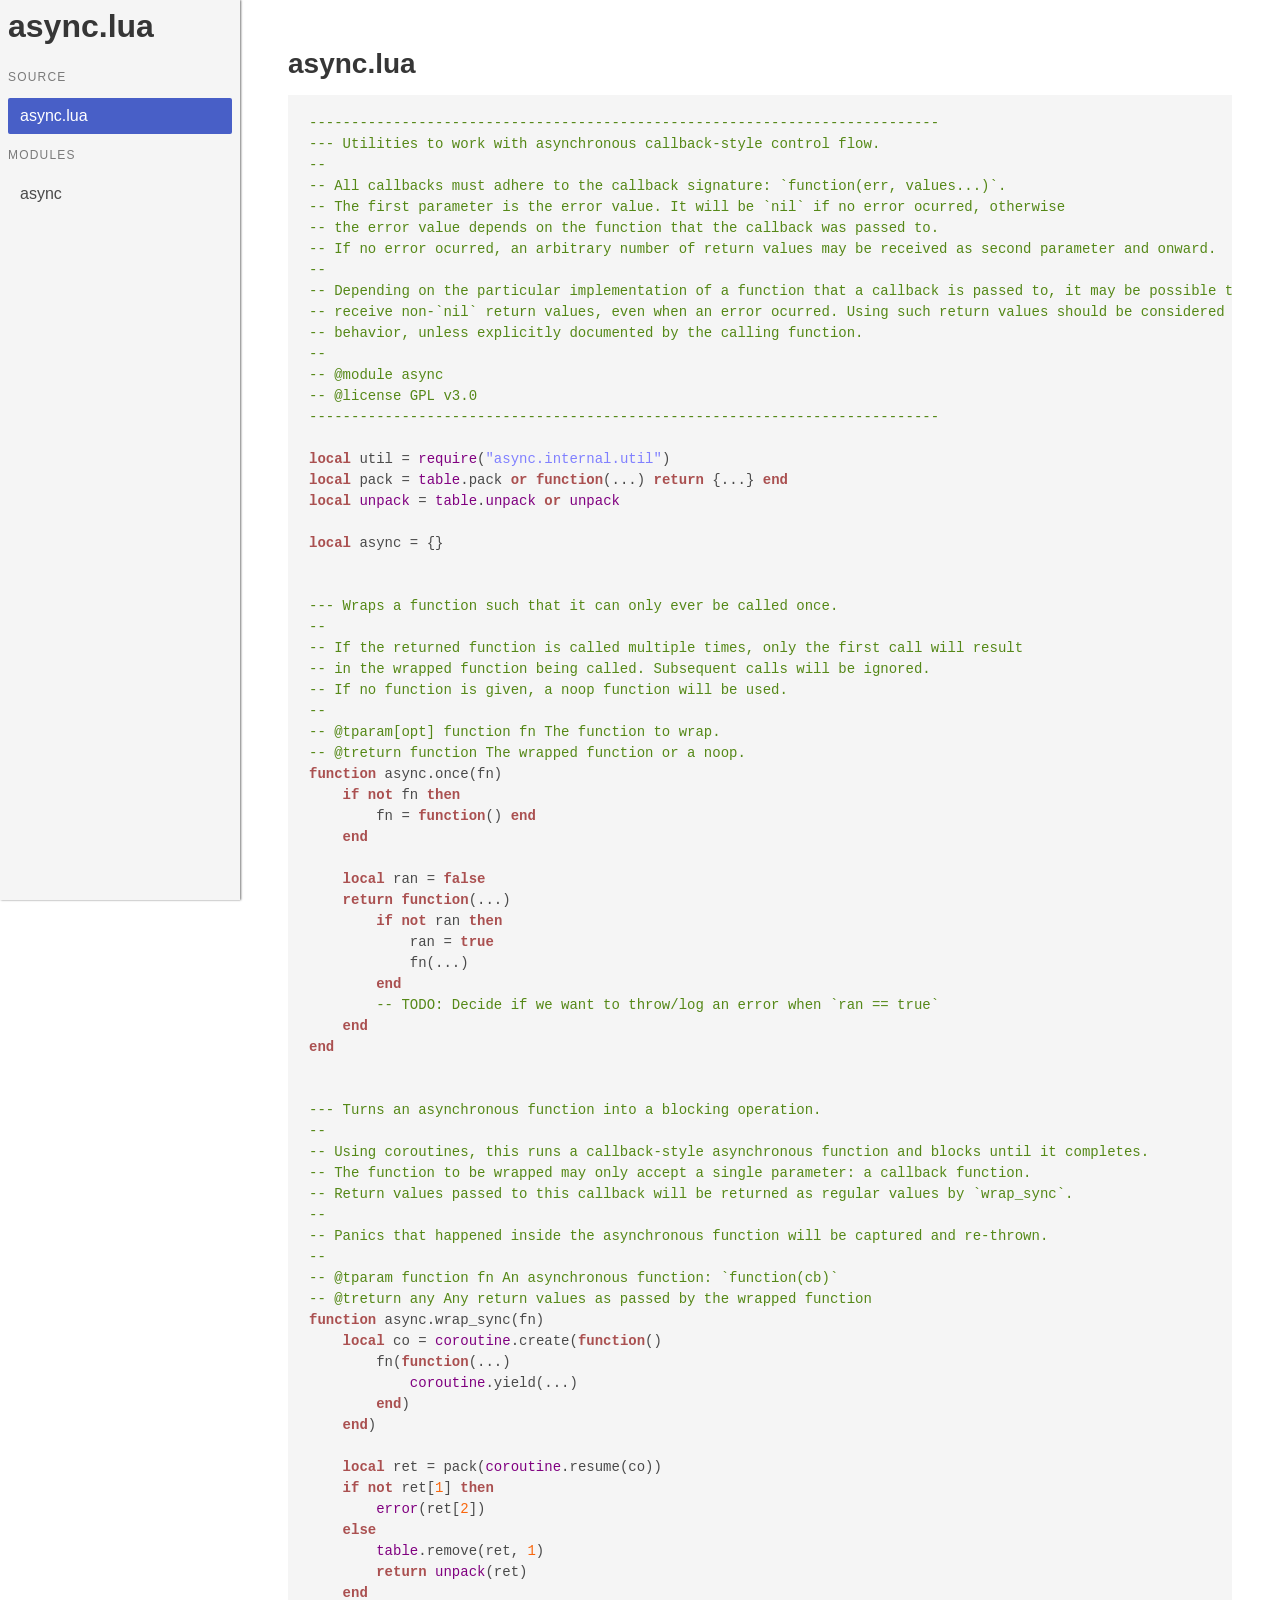
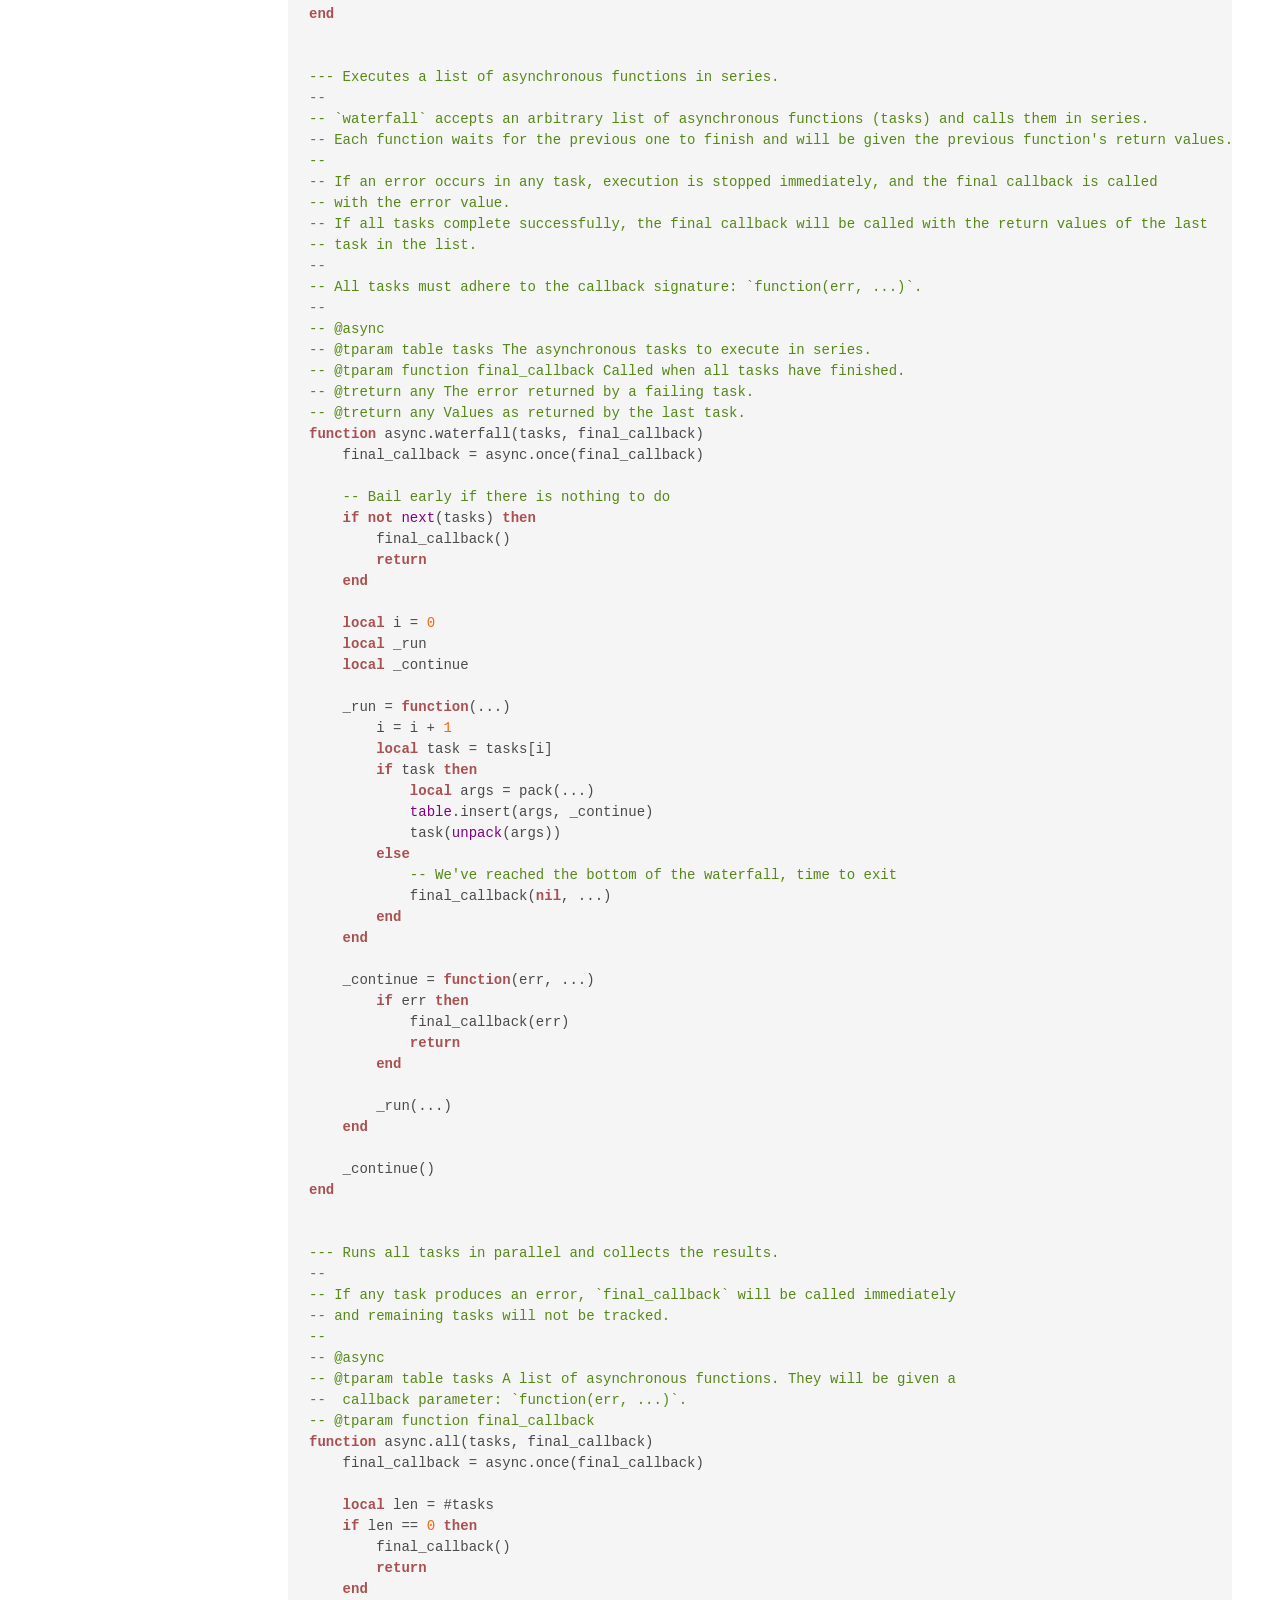
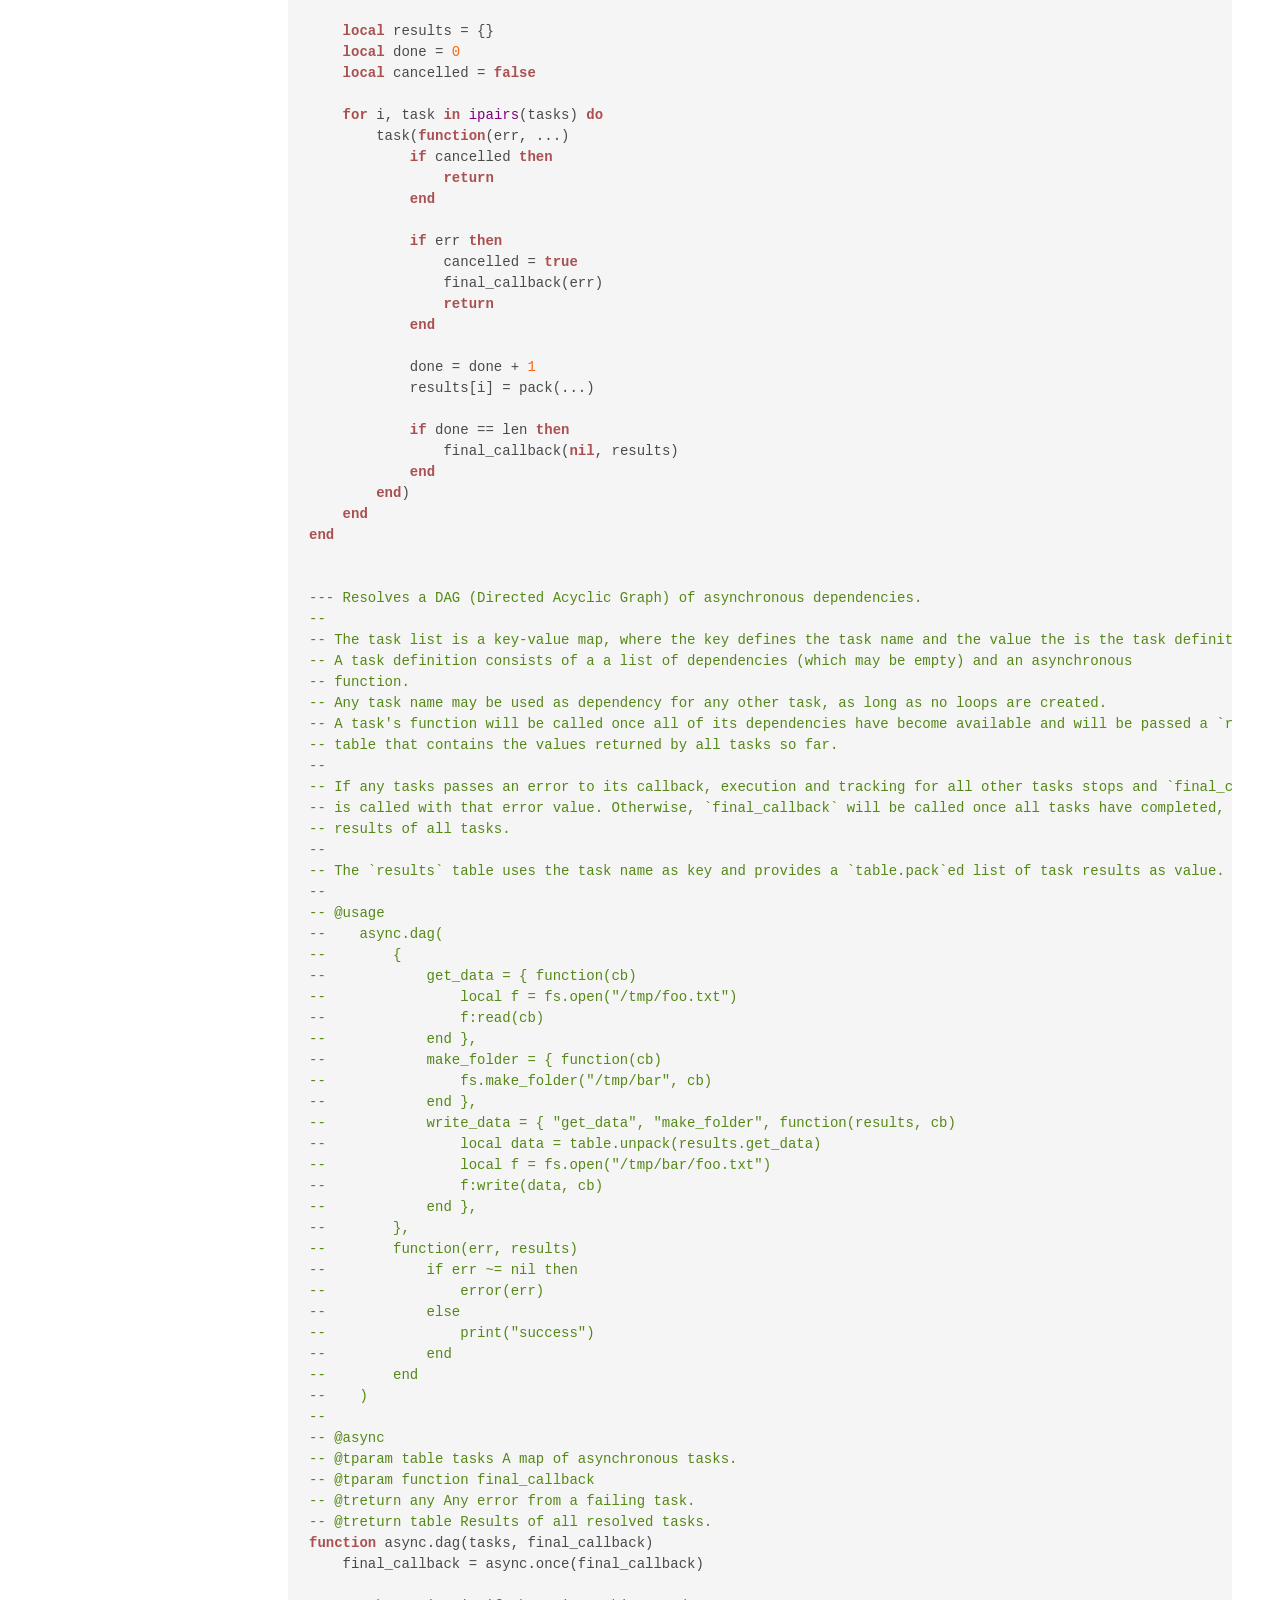
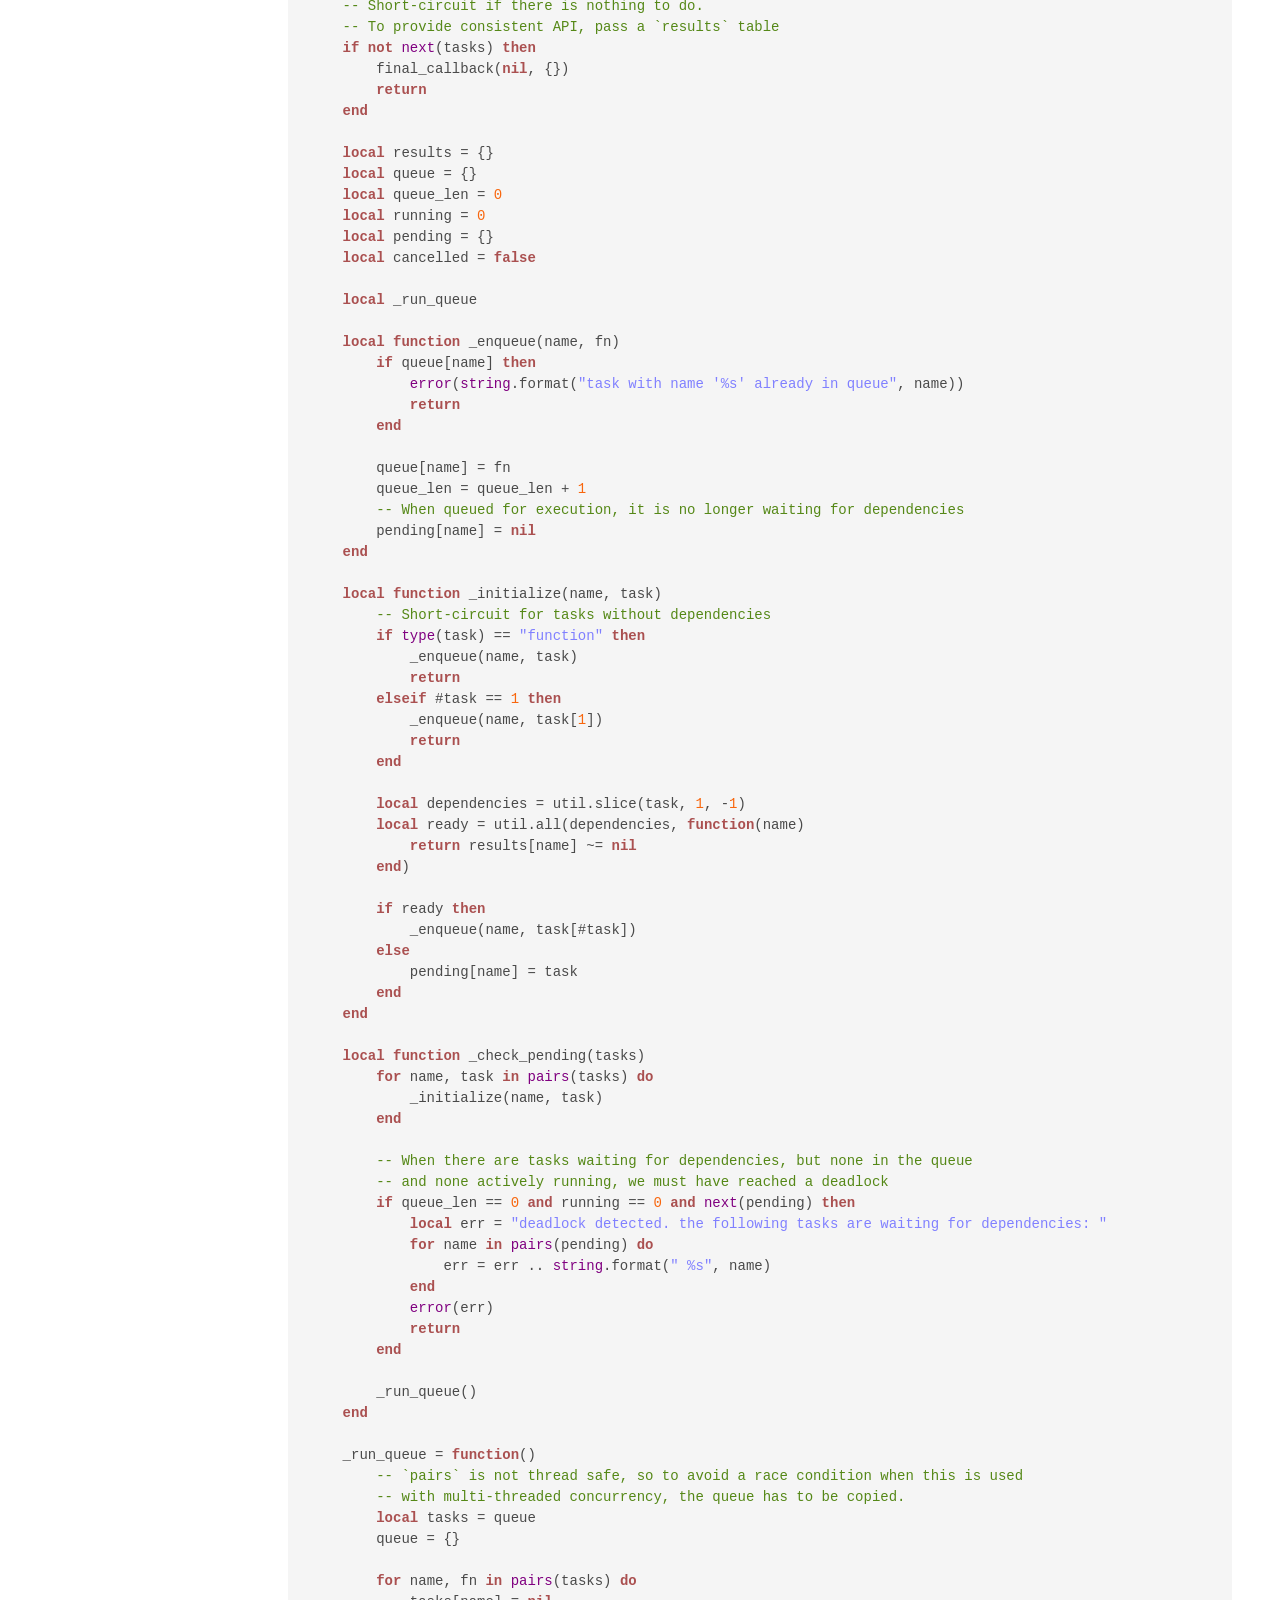
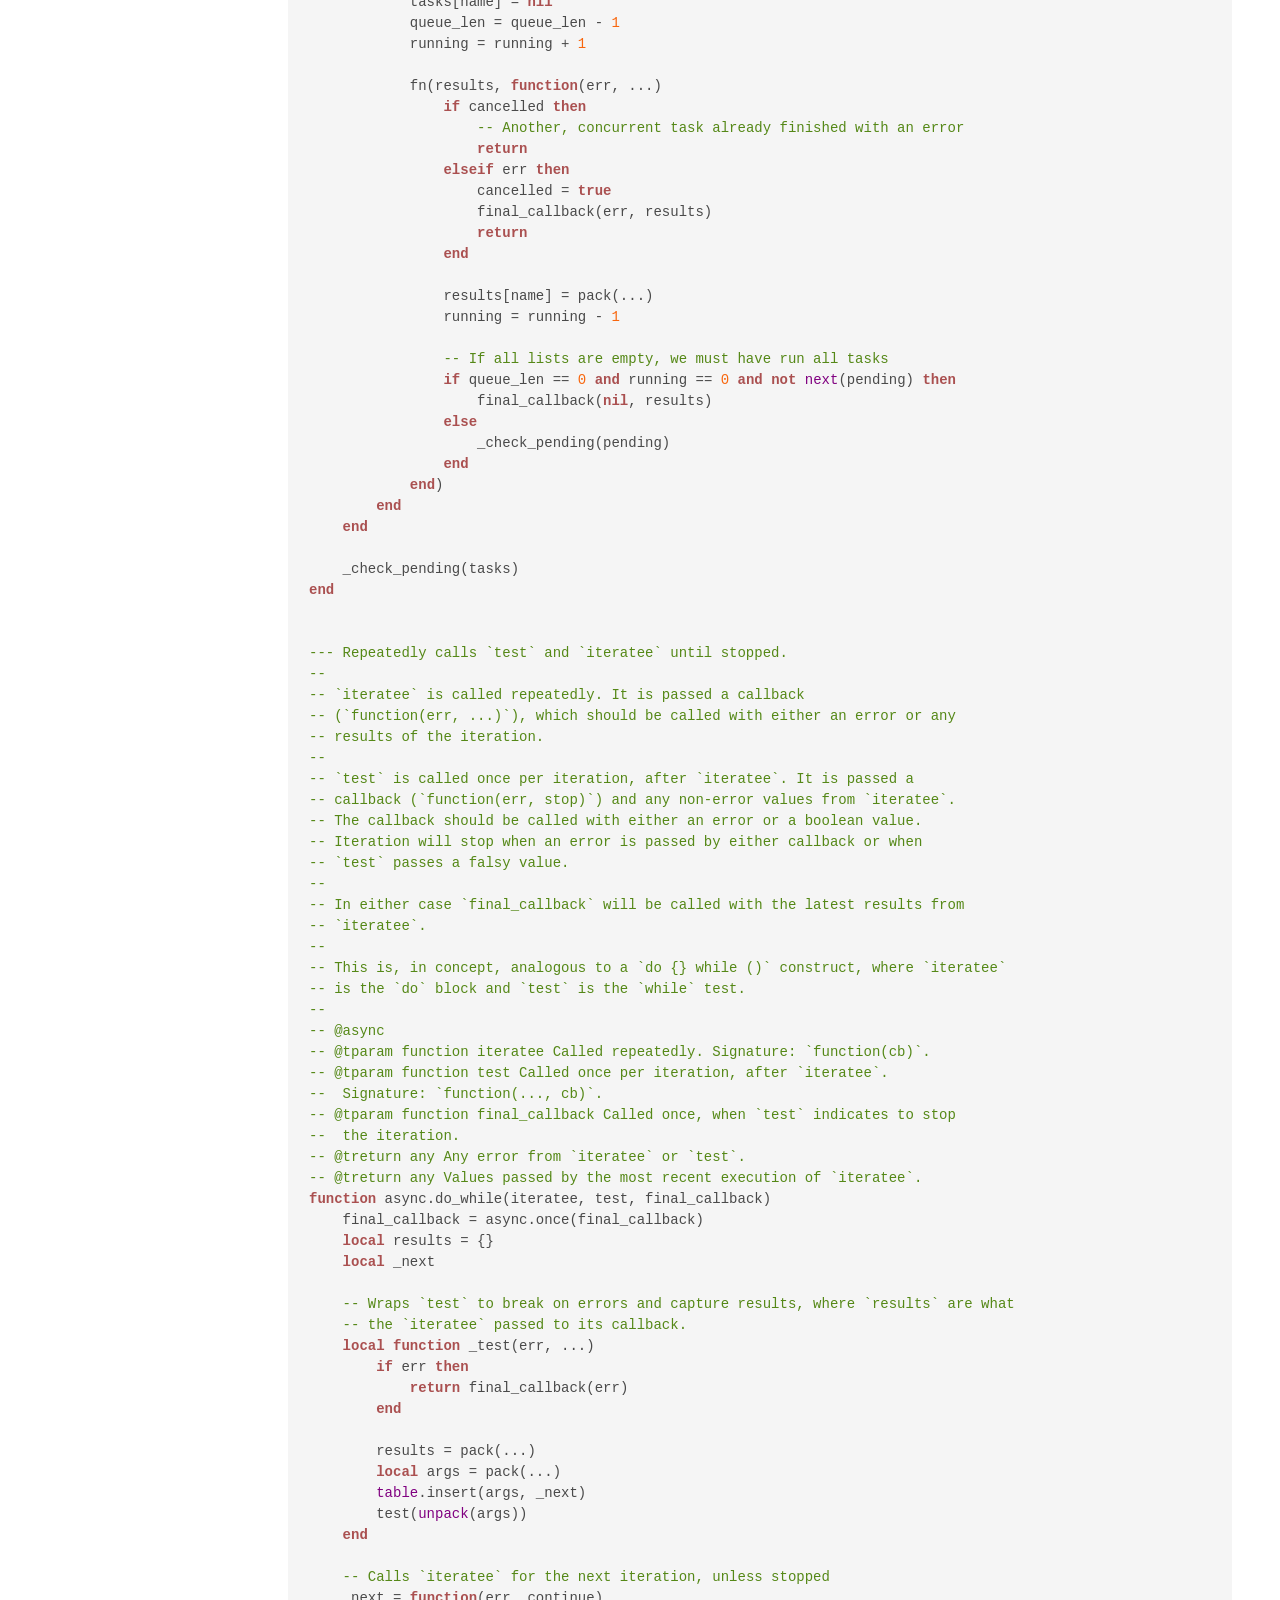
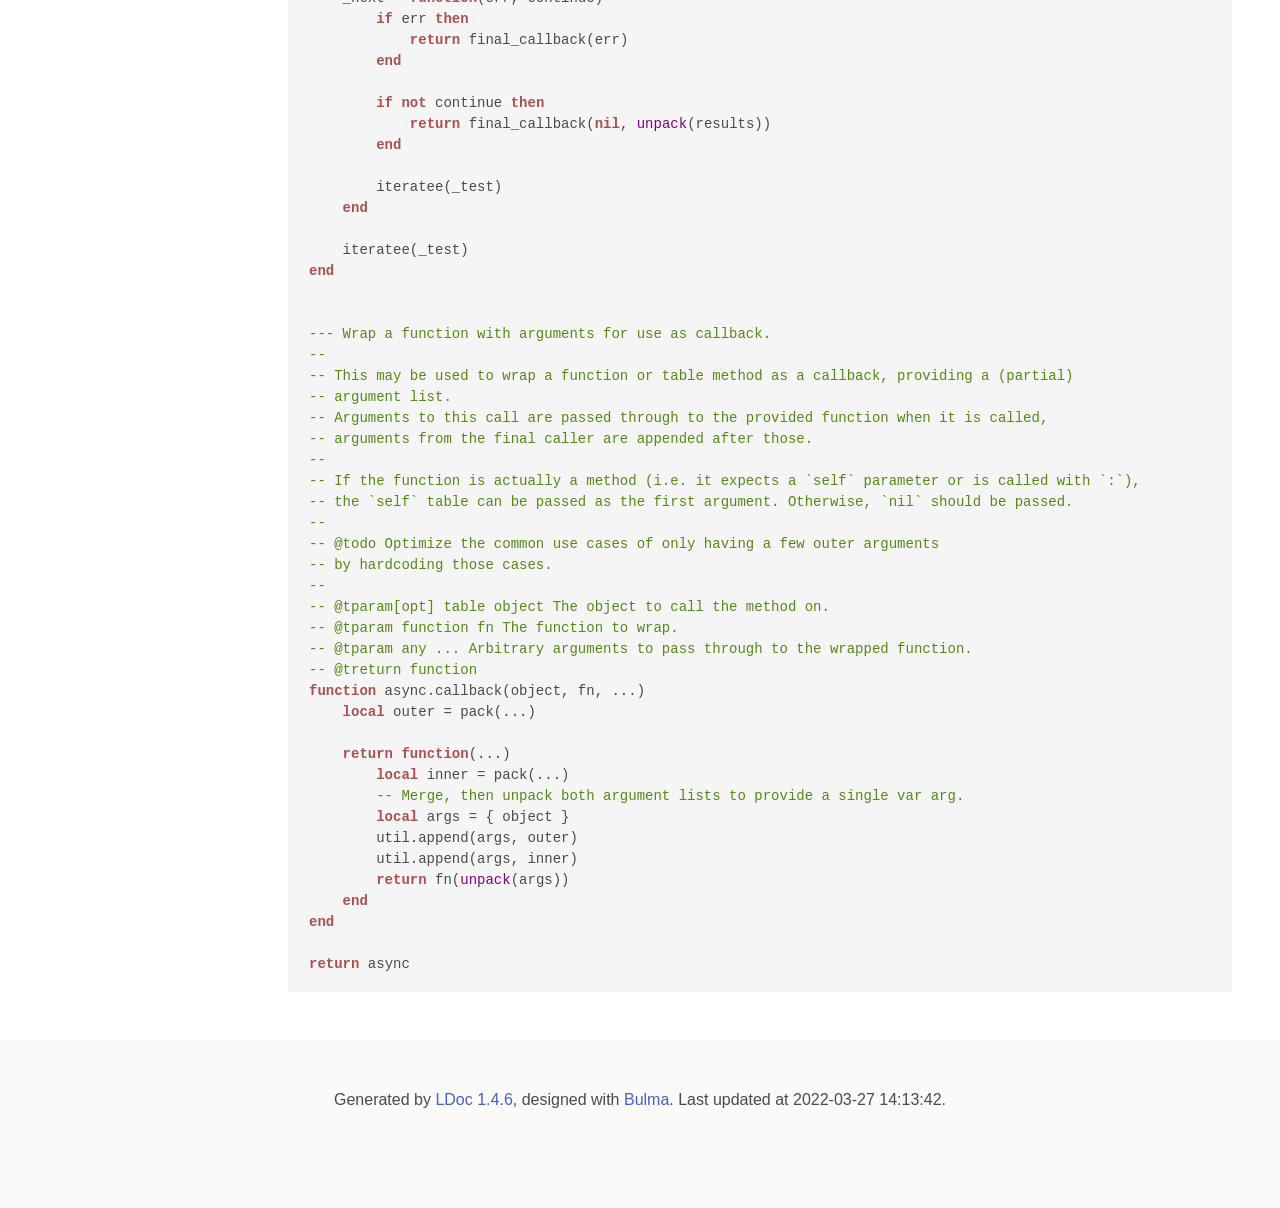
==== commit 3ad1de28: "Deploying to gh-pages from @ sclu1034/async.lua@f8d8f70a1ef1f7c4d5e3e65a36e0e23d65129e92 🚀" ====
--- a/source/async.lua.html
+++ b/source/async.lua.html
@@ -459,7 +459,7 @@
 
 <footer class="footer">
     <div class="content has-text-centered">
-        Generated by <a href="https://github/com/stevendonovan/LDoc">LDoc 1.4.6</a>, designed with <a href="https://github.com/jgthms/bulma">Bulma</a>. Last updated at 2022-03-27 13:47:43.
+        Generated by <a href="https://github/com/stevendonovan/LDoc">LDoc 1.4.6</a>, designed with <a href="https://github.com/jgthms/bulma">Bulma</a>. Last updated at 2022-03-27 14:13:42.
     </div>
 </footer>
 
